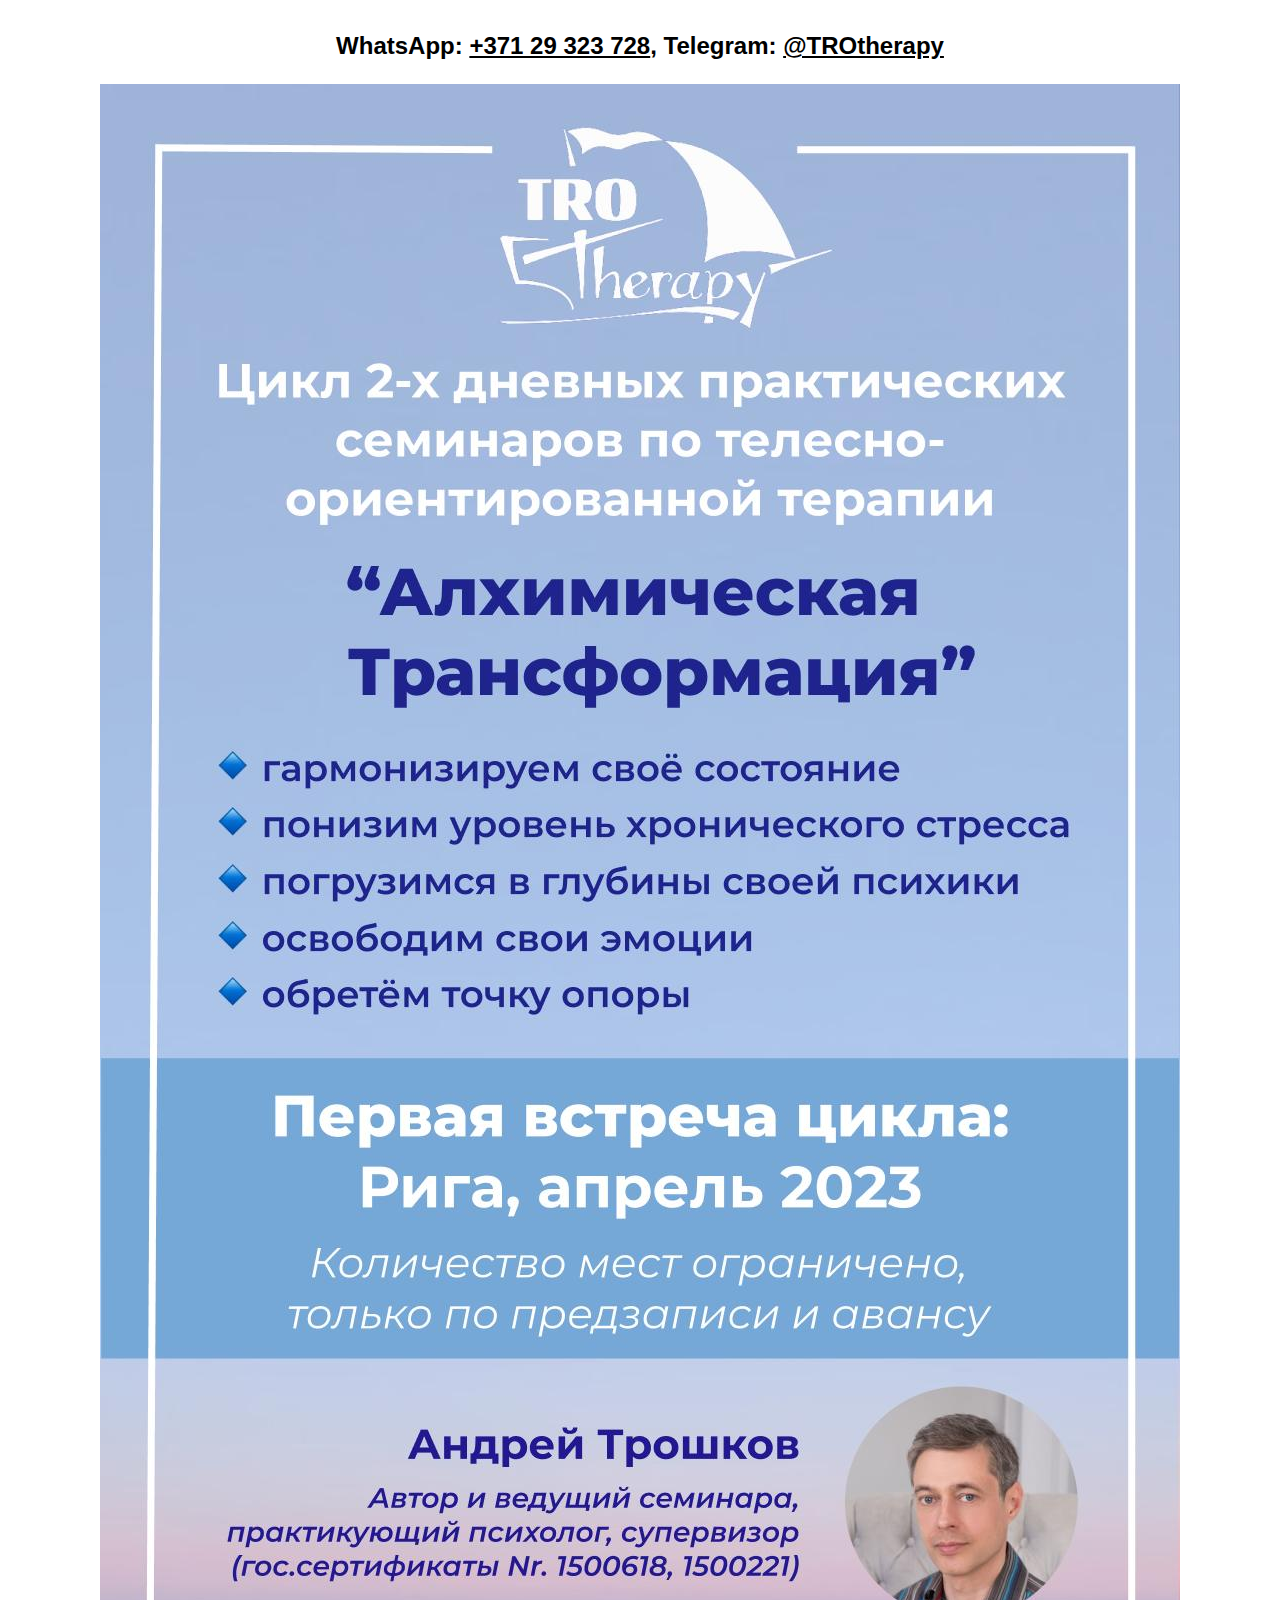
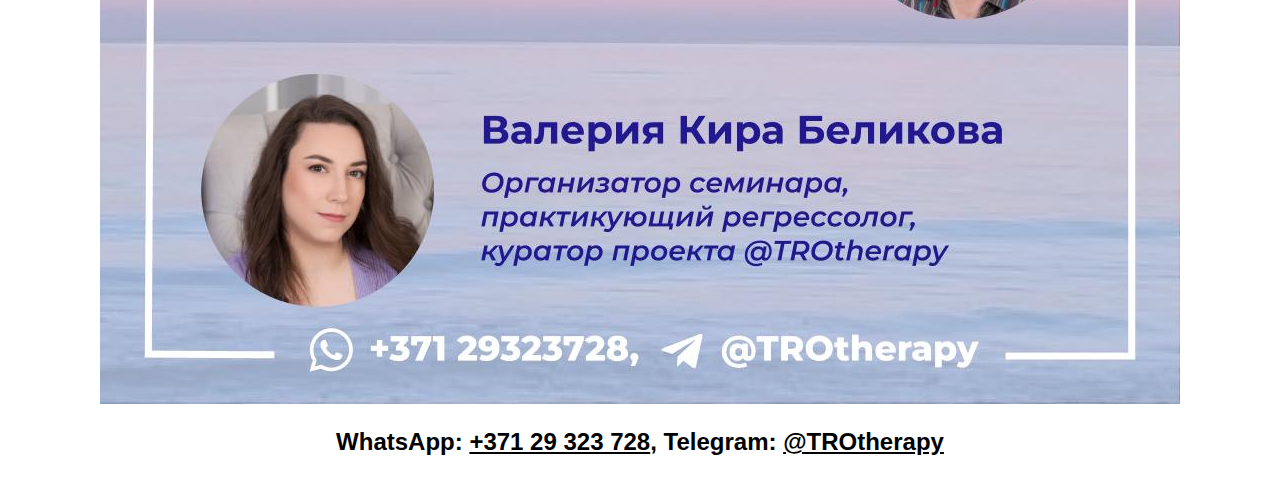
==== index.html @ 33ce6def "Add files via upload" ====
<!doctype html>
<html lang="ru">
<head>
    <meta charset="utf-8">
    <meta name="viewport" content="width=device-width, initial-scale=1">

    <!-- ===================================== HEAD CONTENT -->

    <title>TROtherapy</title>
    <meta name="description" content="">
    <meta name="author"      content="TROtherapy">

    <!-- ## MICRODATA -->
    <meta property="og:url"          content="https://www.trotherapy.lv/">
    <meta property="og:image"        content="https://www.trotherapy.lv/images/TRO_Therapy_logo_transparent.png">
    <meta property="og:image:width"  content="1280">
    <meta property="og:image:height" content="591">
    <meta property="og:type"         content="article">
    <meta property="og:locale"       content="ru_RU">

    <!-- ===================================== FAVICON -->

    <!-- 2019.1, best favicon service: https://realfavicongenerator.net/ -->
    <meta name="theme-color" content="#211891">
    <meta name="msapplication-TileColor" content="#211891">
    <meta name="msapplication-TileImage" content="favicon/mstile-150x150.png">
    <link href="favicon/apple-touch-icon.png" sizes="180x180" rel="apple-touch-icon">
    <link href="favicon/android-chrome-192x192.png" sizes="192x192" rel="icon" type="image/png">

    <!-- ===================================== HEAD END -->
</head>
<body>

    <section id="seminar-2023-Jan-28-29">
        <figure>
            <figcaption>
                WhatsApp:
                <a href="https://wa.me/message/ERDPYY776IHKL1">+371 29 323 728</a>,
                <wbr />
                Telegram:
                <a href="https://t.me/TROtherapy">@TROtherapy</a>
            </figcaption>
        </figure>
        
        <style>
            #seminar-2023-Jan-28-29 {
                text-align: center;
            }
            #seminar-2023-Jan-28-29 figure,
            #seminar-2023-Jan-28-29 figcaption,
            #seminar-2023-Jan-28-29 img {
                display: block;
                padding: 0;
                margin: 0 auto;
                max-width: 100%;
            }
            #seminar-2023-Jan-28-29 figcaption {
                padding: 1em;
                font-size: 1.5em;
                font-family: sans-serif;
                font-weight: bolder;
            }
            #seminar-2023-Jan-28-29 a {
                color: inherit;
                text-decoration: underline;
                white-space: nowrap;
            }
        </style>
        <figure>
            <img src="images/new-seminar.jpg" alt="">
            <figcaption>
                WhatsApp:
                <a href="https://wa.me/message/ERDPYY776IHKL1">+371 29 323 728</a>,
                <wbr />
                Telegram:
                <a href="https://t.me/TROtherapy">@TROtherapy</a>
            </figcaption>
        </figure>
    </section>


    <figure style="display:none">
        <img src="images/TRO_Therapy_logo.svg" width="220" height="220" alt="">
    </figure>
</body>
</html>
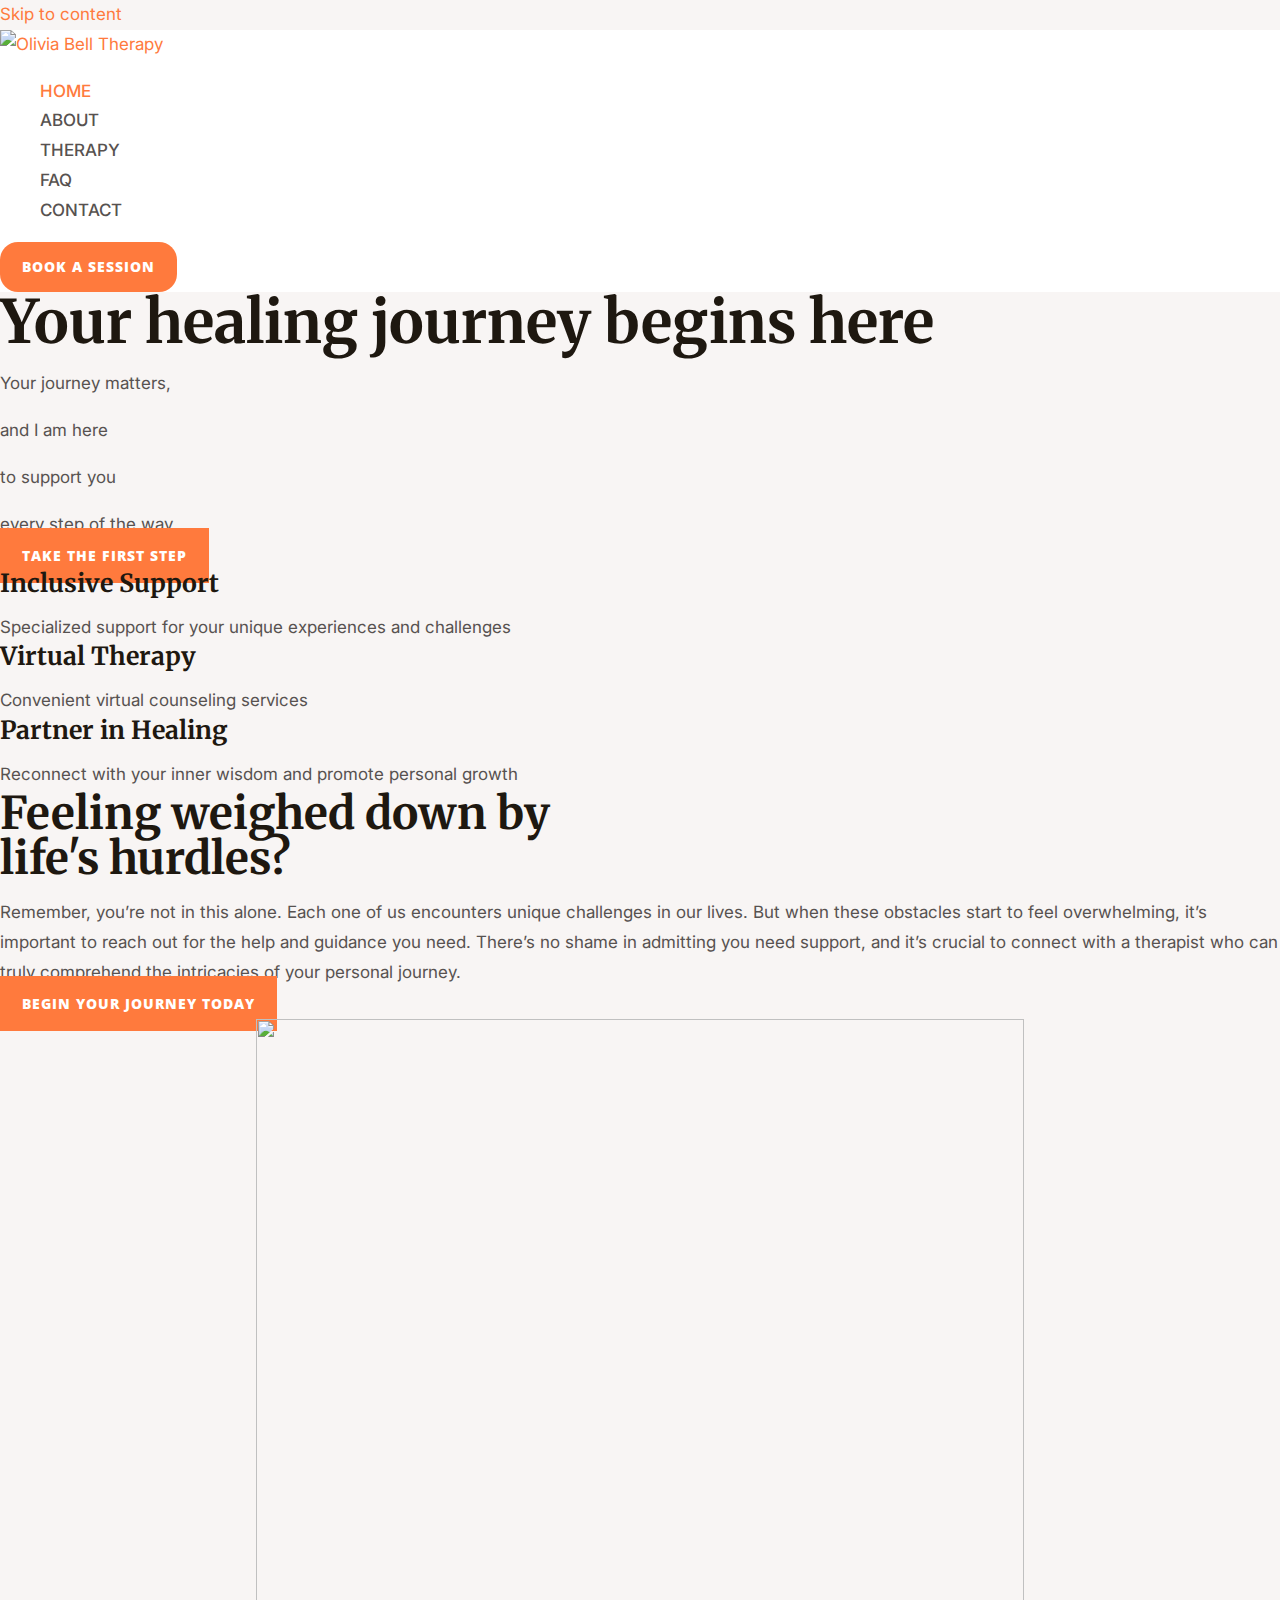
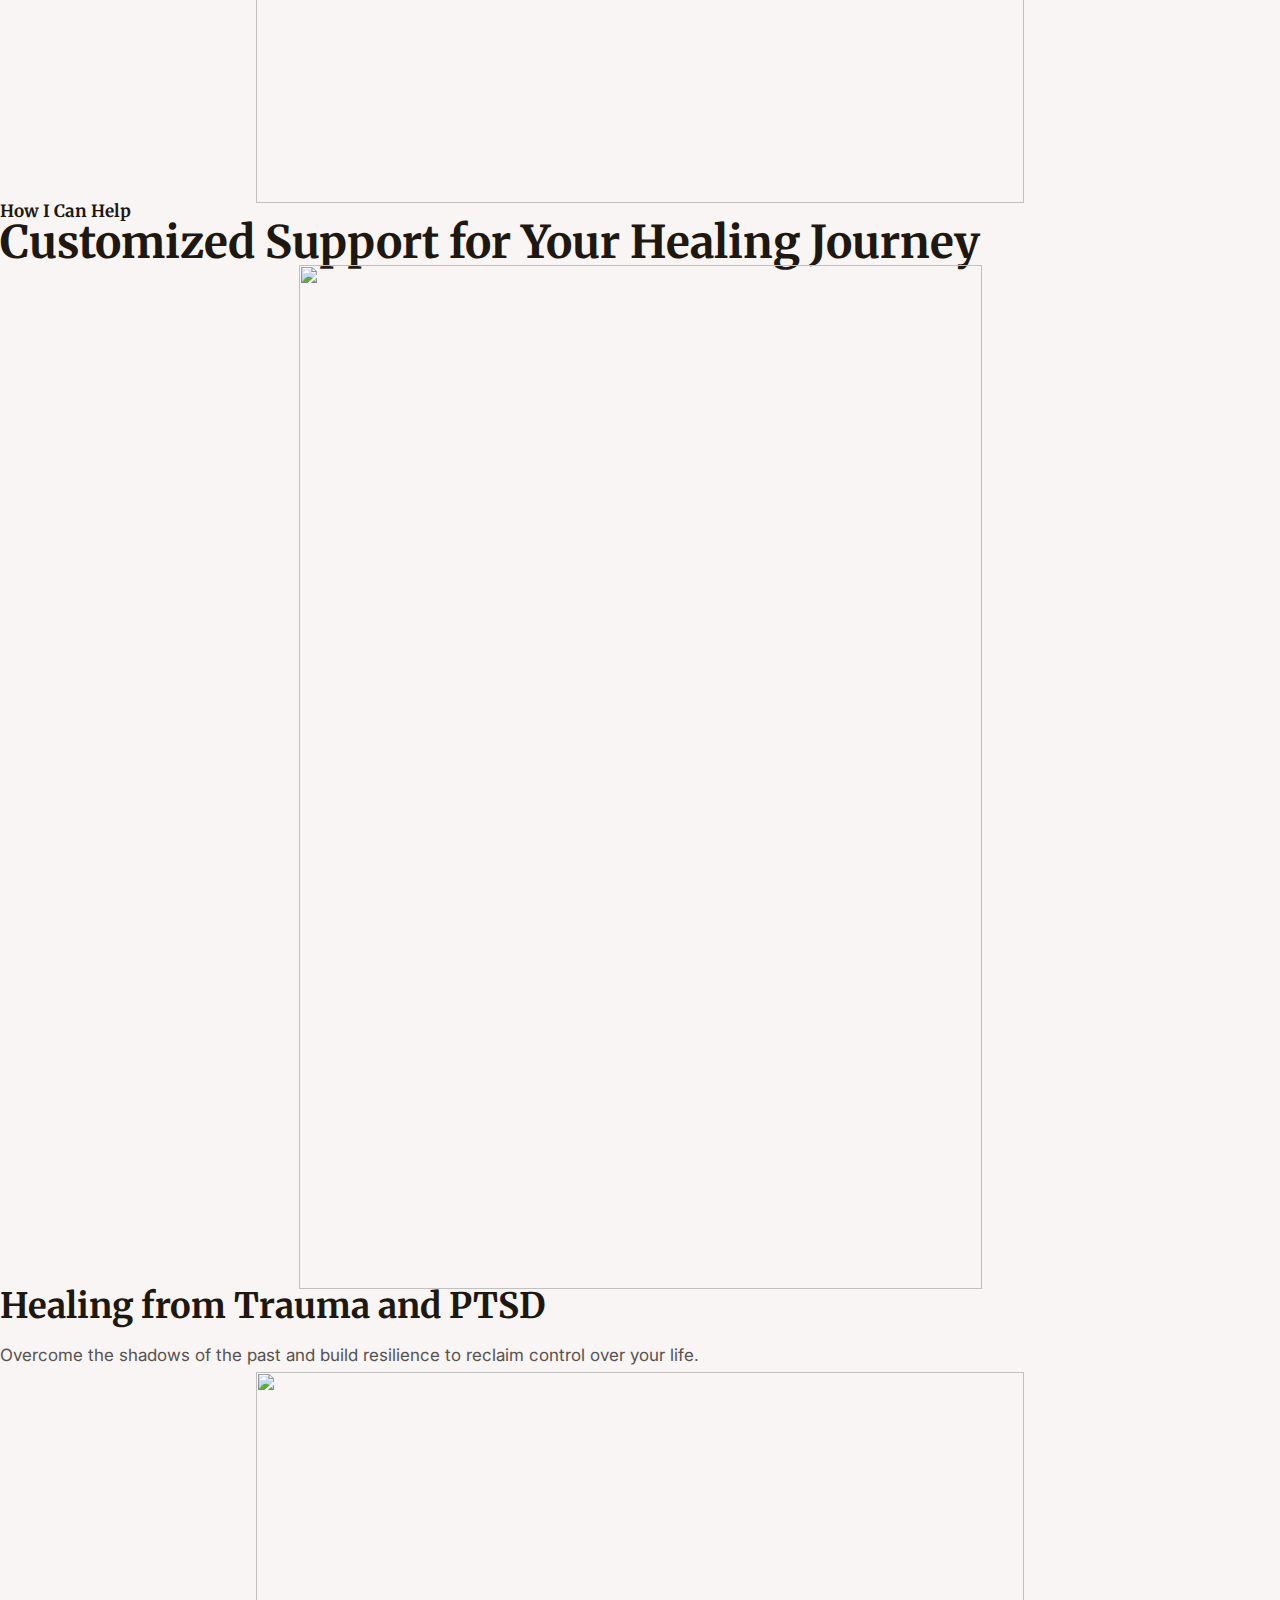
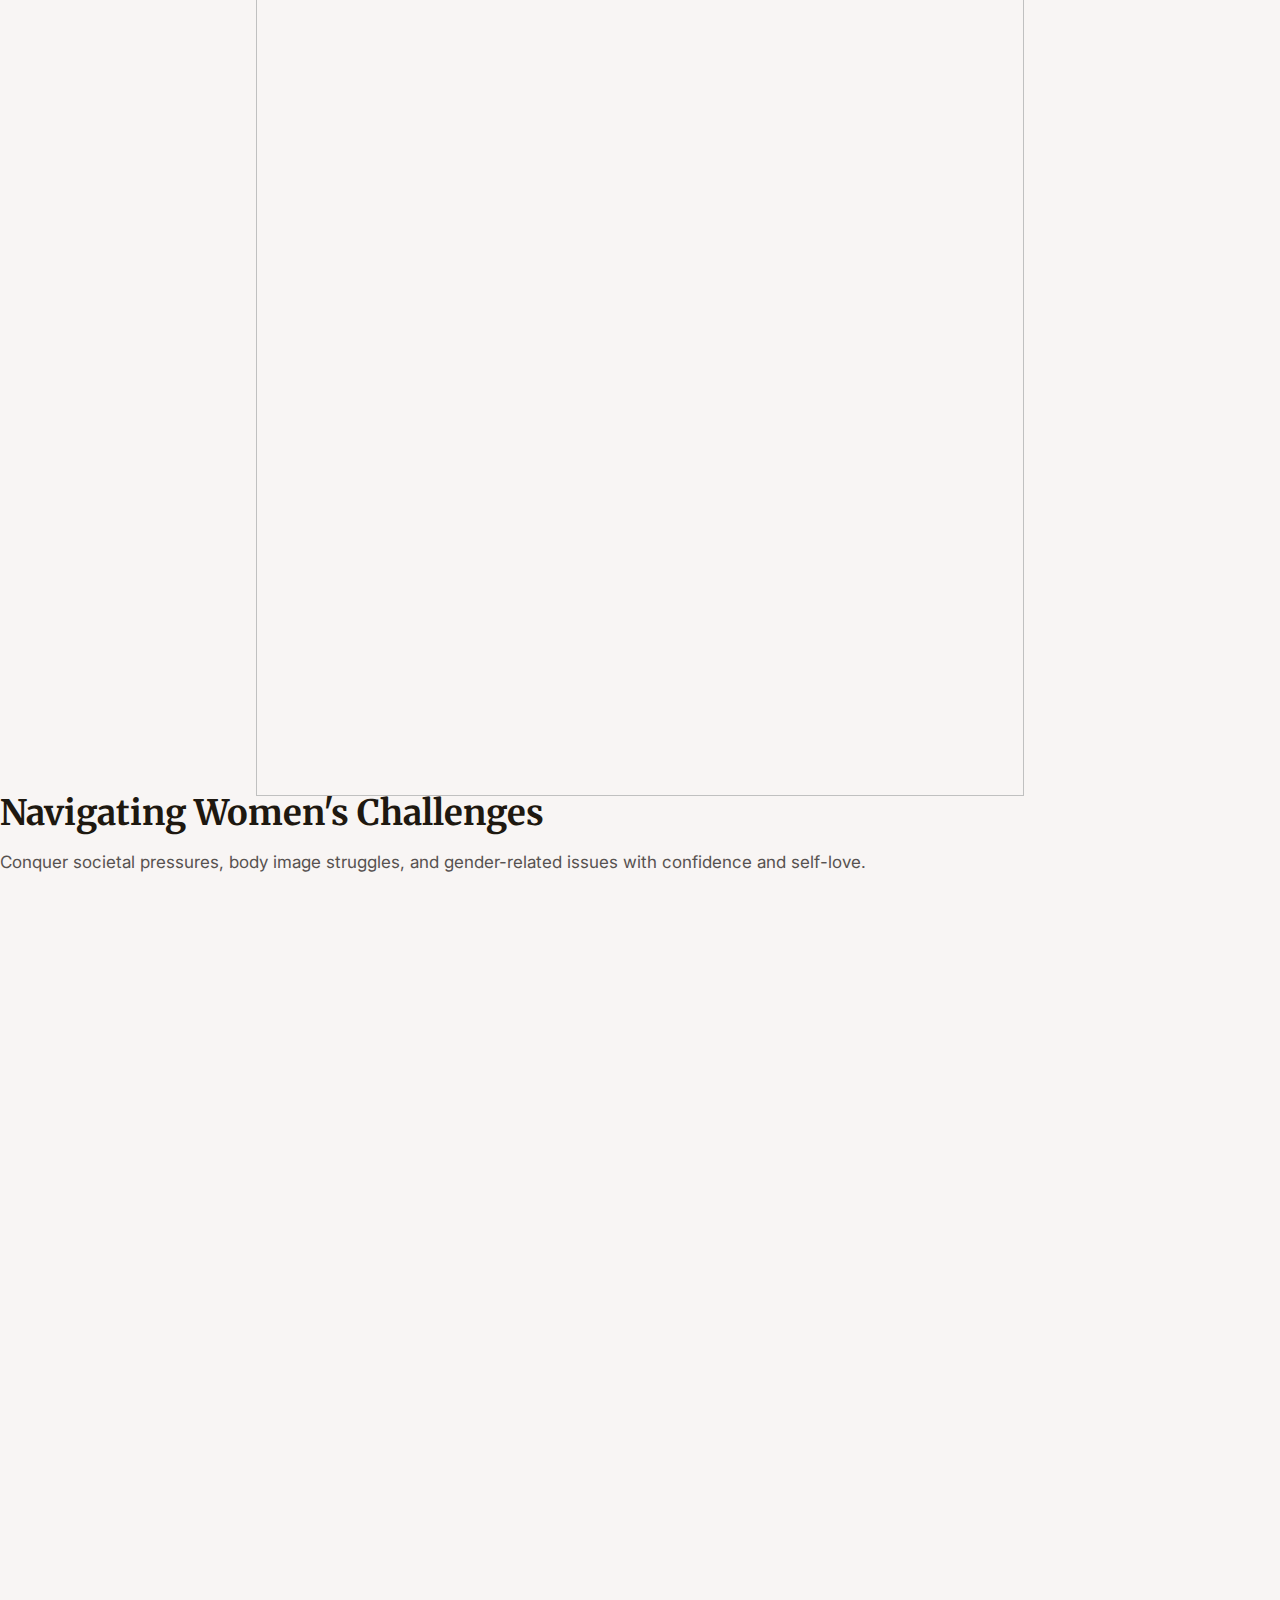
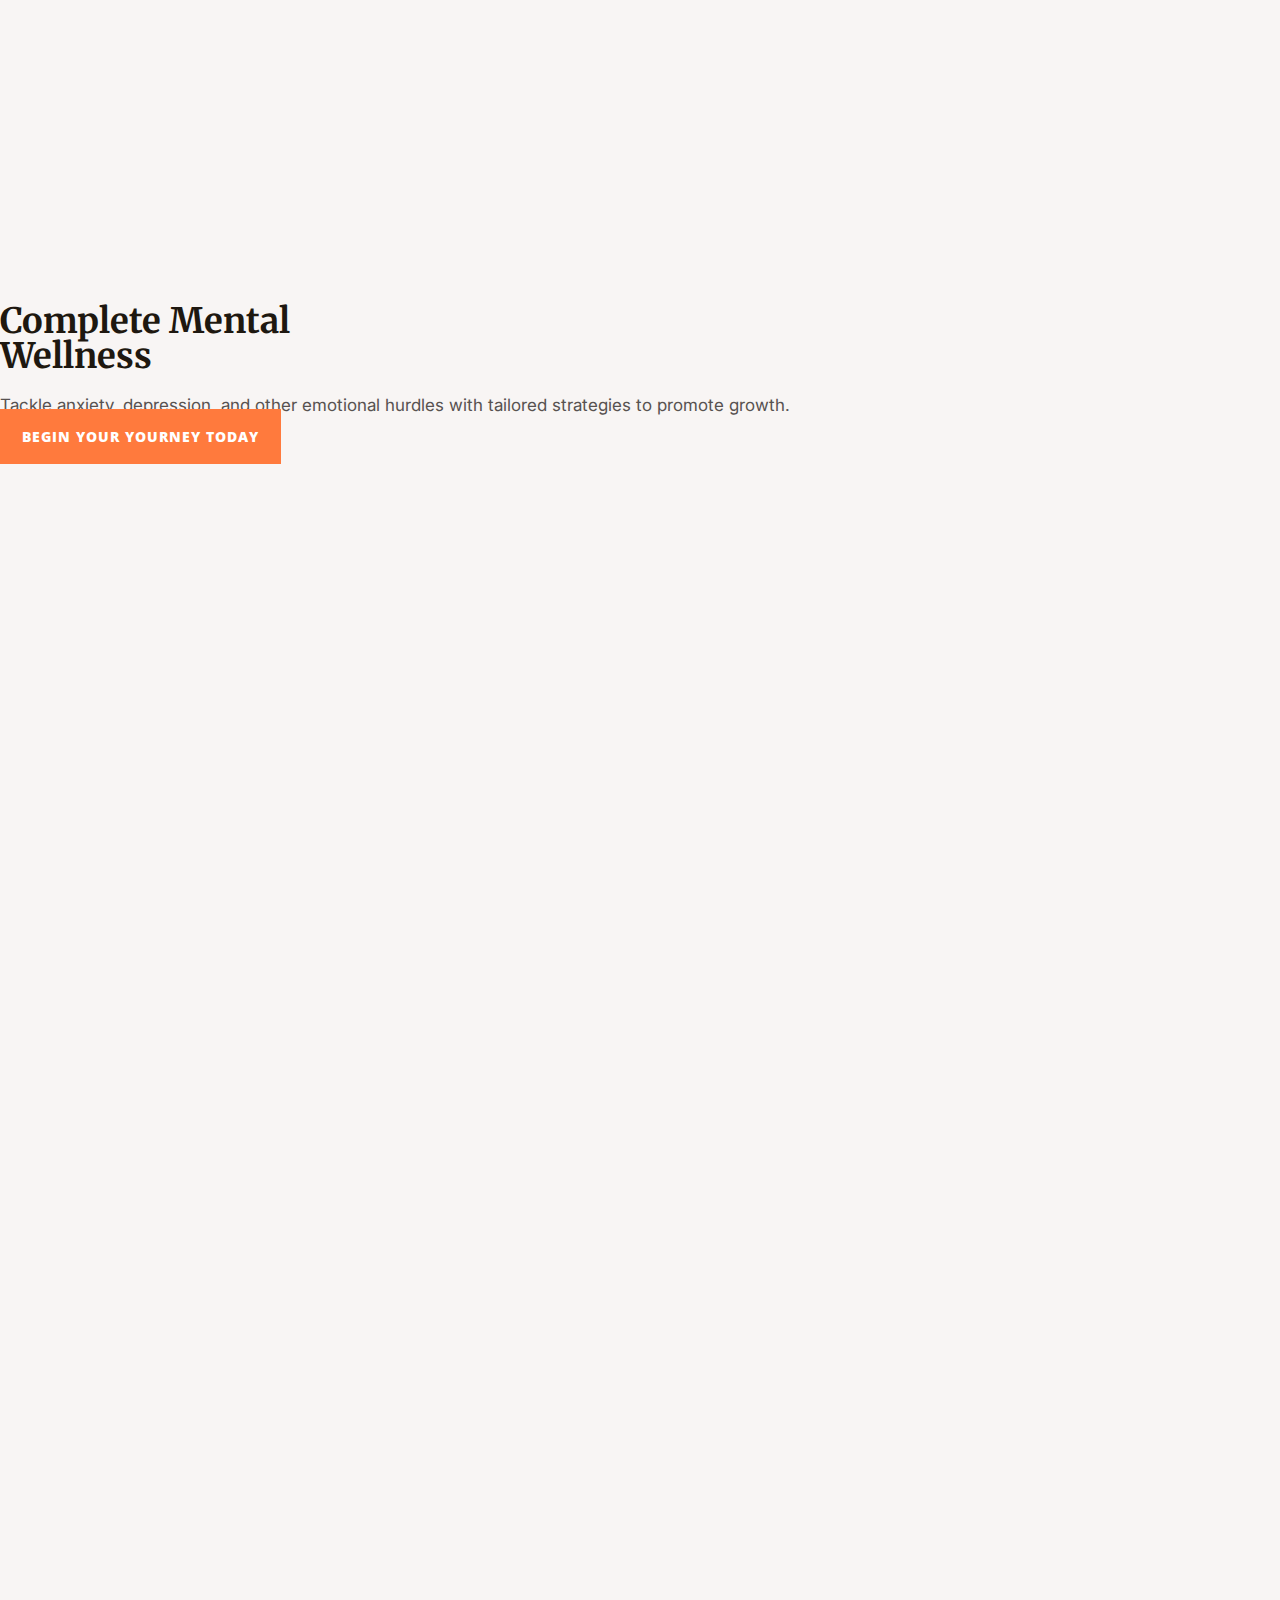
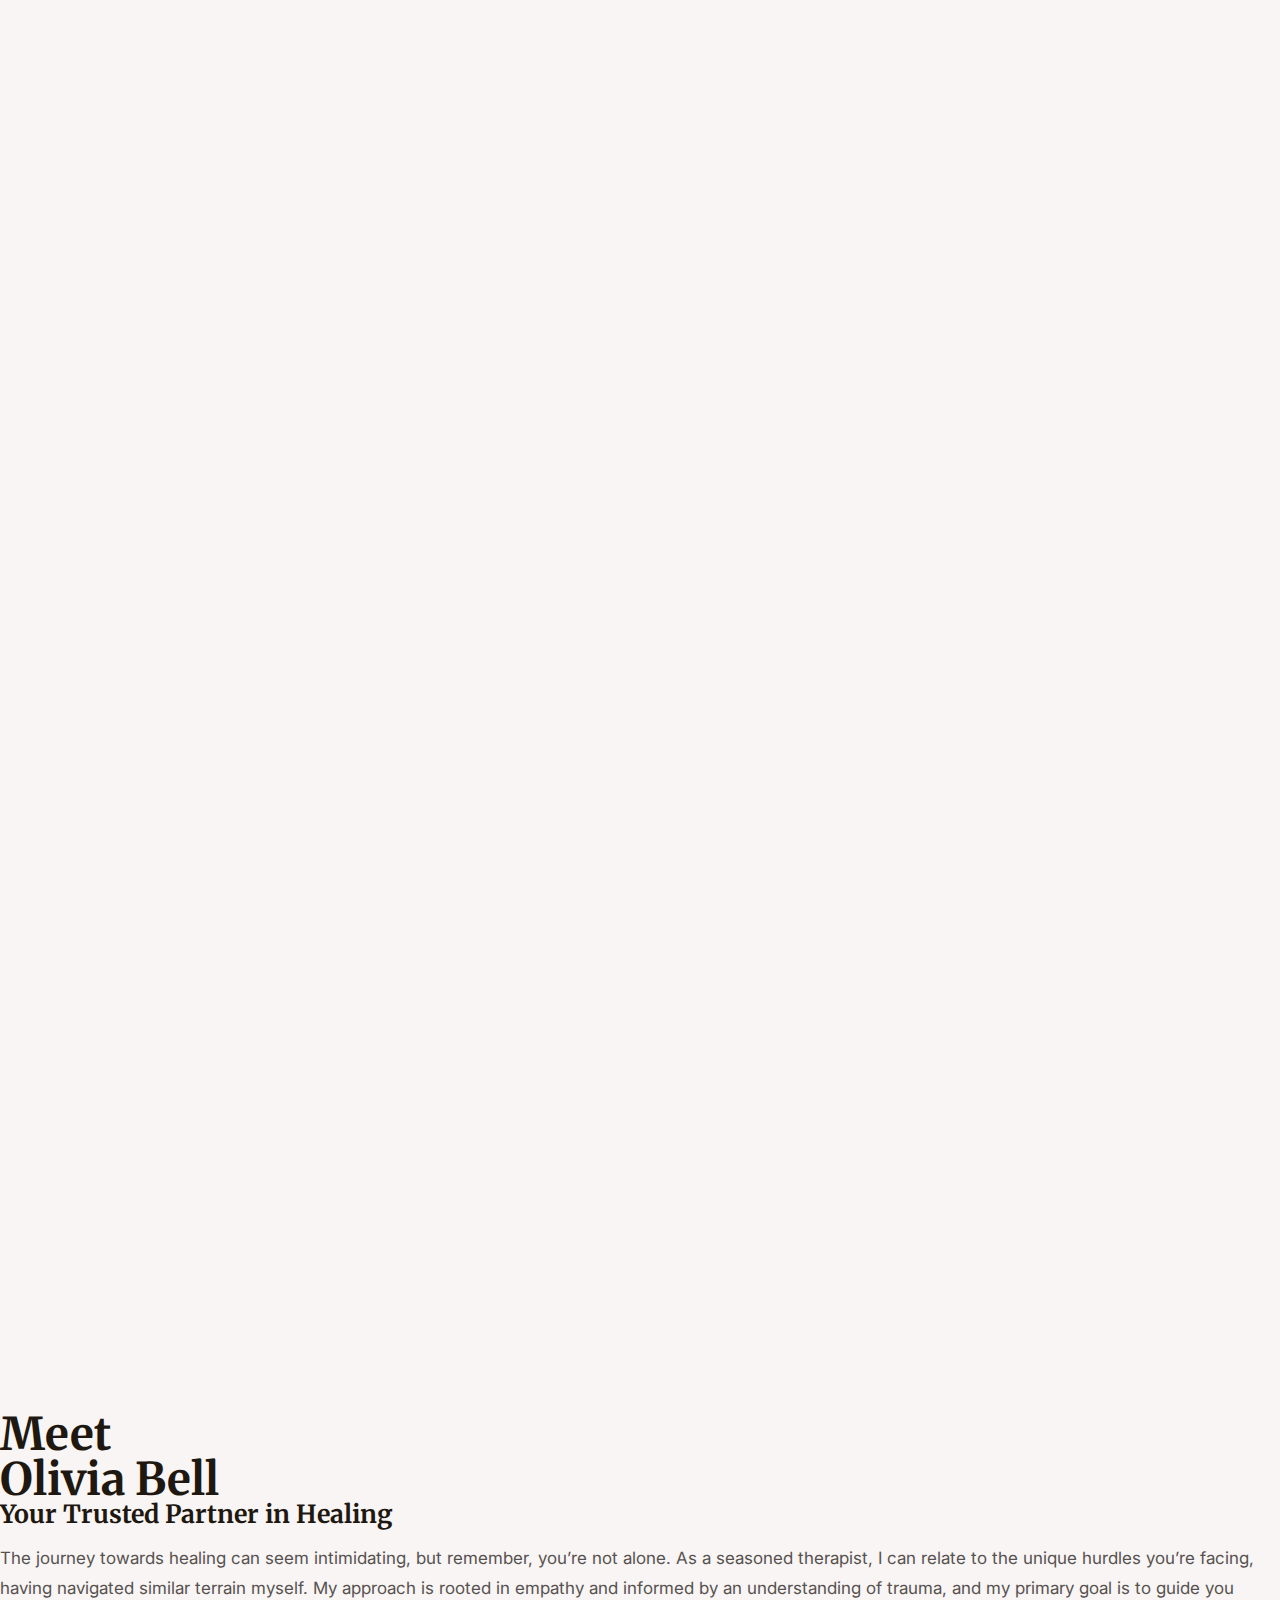
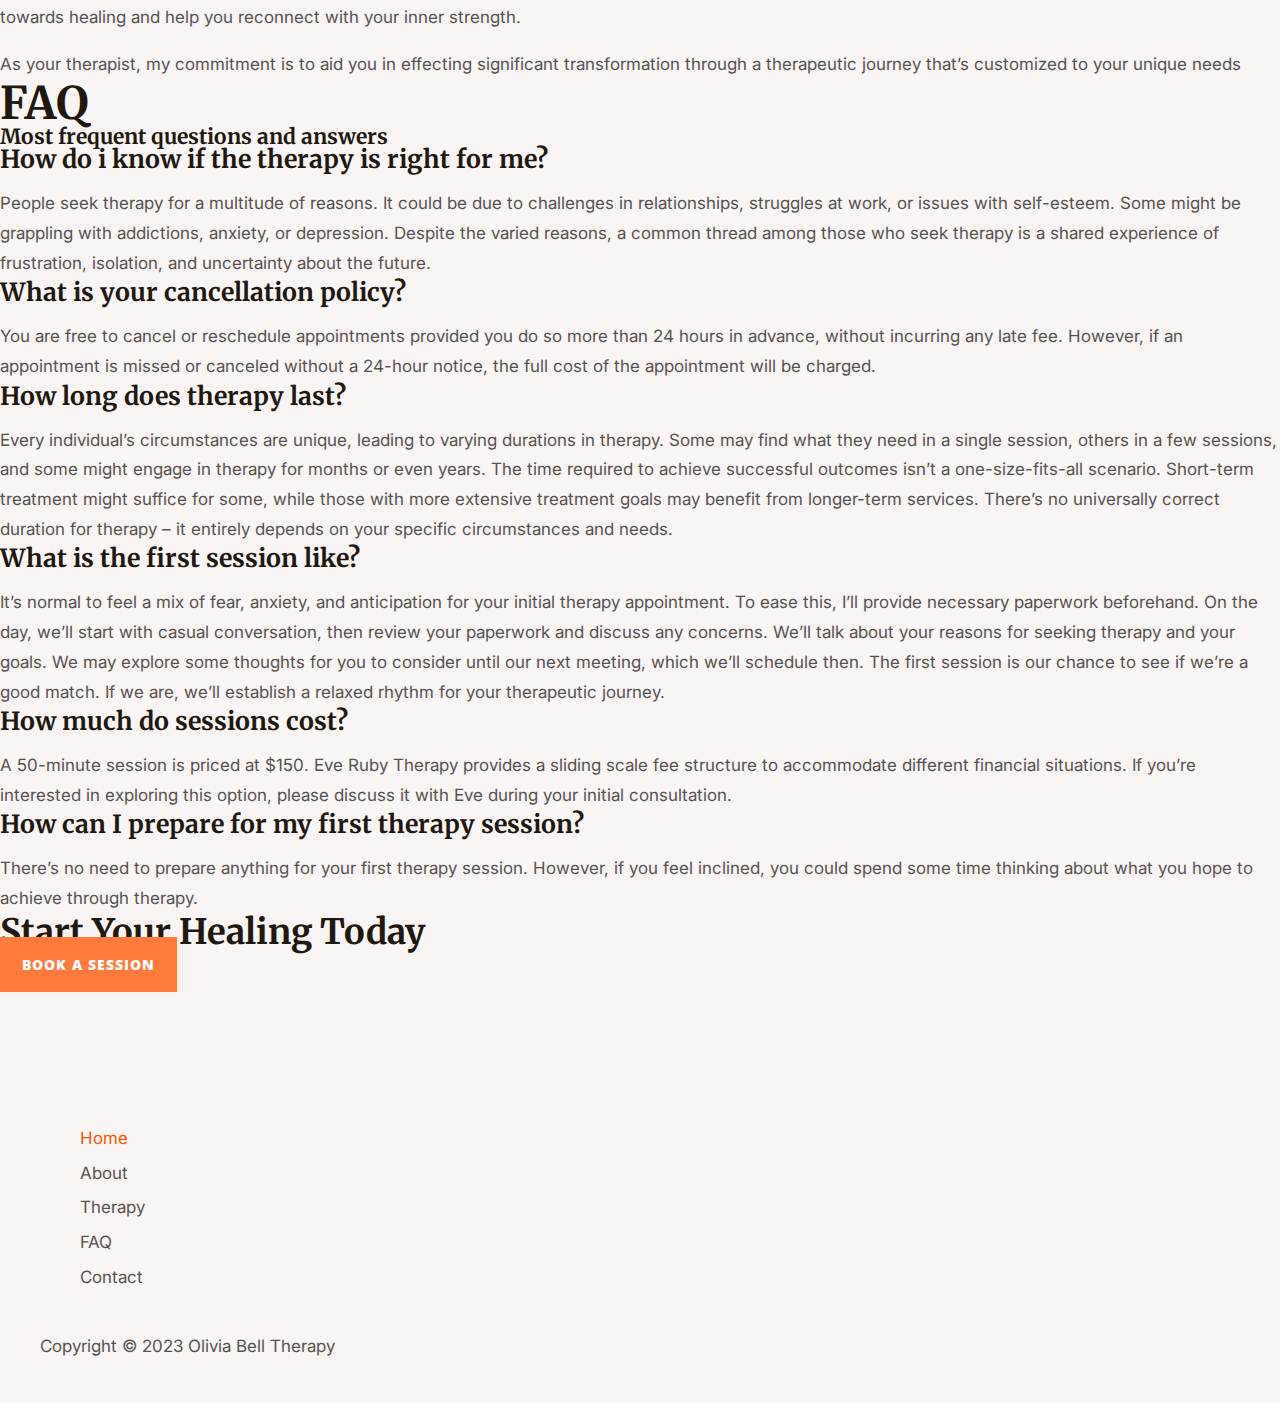
==== commit 8da1873b: "Update index.html" ====
--- a/index.html
+++ b/index.html
@@ -1,86 +1,712 @@
-<!doctype html>
-<html lang="ru">
+<!DOCTYPE html>
+<html lang="en-US">
 <head>
-    <meta charset="utf-8">
-    <meta name="viewport" content="width=device-width, initial-scale=1">
-
-    <!-- ===================================== HEAD CONTENT -->
-
-    <title>TROtherapy</title>
-    <meta name="description" content="">
-    <meta name="author"      content="TROtherapy">
-
-    <!-- ## MICRODATA -->
-    <meta property="og:url"          content="https://www.trotherapy.lv/">
-    <meta property="og:image"        content="https://www.trotherapy.lv/images/TRO_Therapy_logo_transparent.png">
-    <meta property="og:image:width"  content="1280">
-    <meta property="og:image:height" content="591">
-    <meta property="og:type"         content="article">
-    <meta property="og:locale"       content="ru_RU">
-
-    <!-- ===================================== FAVICON -->
-
-    <!-- 2019.1, best favicon service: https://realfavicongenerator.net/ -->
-    <meta name="theme-color" content="#211891">
-    <meta name="msapplication-TileColor" content="#211891">
-    <meta name="msapplication-TileImage" content="favicon/mstile-150x150.png">
-    <link href="favicon/apple-touch-icon.png" sizes="180x180" rel="apple-touch-icon">
-    <link href="favicon/android-chrome-192x192.png" sizes="192x192" rel="icon" type="image/png">
-
-    <!-- ===================================== HEAD END -->
+<meta charset="UTF-8">
+<meta name="viewport" content="width=device-width, initial-scale=1">
+	 <link rel="profile" href="https://gmpg.org/xfn/11"> 
+	 <title>Olivia Bell Therapy &#8211; Olivia Bell Therpy</title>
+<meta name='robots' content='max-image-preview:large' />
+<link rel='dns-prefetch' href='//fonts.googleapis.com' />
+<link rel="alternate" type="application/rss+xml" title="Olivia Bell Therapy &raquo; Feed" href="https://oliviabell.xyz/feed/" />
+<link rel="alternate" type="application/rss+xml" title="Olivia Bell Therapy &raquo; Comments Feed" href="https://oliviabell.xyz/comments/feed/" />
+<script>
+window._wpemojiSettings = {"baseUrl":"https:\/\/s.w.org\/images\/core\/emoji\/14.0.0\/72x72\/","ext":".png","svgUrl":"https:\/\/s.w.org\/images\/core\/emoji\/14.0.0\/svg\/","svgExt":".svg","source":{"concatemoji":"https:\/\/oliviabell.xyz\/wp-includes\/js\/wp-emoji-release.min.js?ver=6.2.2"}};
+/*! This file is auto-generated */
+!function(e,a,t){var n,r,o,i=a.createElement("canvas"),p=i.getContext&&i.getContext("2d");function s(e,t){p.clearRect(0,0,i.width,i.height),p.fillText(e,0,0);e=i.toDataURL();return p.clearRect(0,0,i.width,i.height),p.fillText(t,0,0),e===i.toDataURL()}function c(e){var t=a.createElement("script");t.src=e,t.defer=t.type="text/javascript",a.getElementsByTagName("head")[0].appendChild(t)}for(o=Array("flag","emoji"),t.supports={everything:!0,everythingExceptFlag:!0},r=0;r<o.length;r++)t.supports[o[r]]=function(e){if(p&&p.fillText)switch(p.textBaseline="top",p.font="600 32px Arial",e){case"flag":return s("\ud83c\udff3\ufe0f\u200d\u26a7\ufe0f","\ud83c\udff3\ufe0f\u200b\u26a7\ufe0f")?!1:!s("\ud83c\uddfa\ud83c\uddf3","\ud83c\uddfa\u200b\ud83c\uddf3")&&!s("\ud83c\udff4\udb40\udc67\udb40\udc62\udb40\udc65\udb40\udc6e\udb40\udc67\udb40\udc7f","\ud83c\udff4\u200b\udb40\udc67\u200b\udb40\udc62\u200b\udb40\udc65\u200b\udb40\udc6e\u200b\udb40\udc67\u200b\udb40\udc7f");case"emoji":return!s("\ud83e\udef1\ud83c\udffb\u200d\ud83e\udef2\ud83c\udfff","\ud83e\udef1\ud83c\udffb\u200b\ud83e\udef2\ud83c\udfff")}return!1}(o[r]),t.supports.everything=t.supports.everything&&t.supports[o[r]],"flag"!==o[r]&&(t.supports.everythingExceptFlag=t.supports.everythingExceptFlag&&t.supports[o[r]]);t.supports.everythingExceptFlag=t.supports.everythingExceptFlag&&!t.supports.flag,t.DOMReady=!1,t.readyCallback=function(){t.DOMReady=!0},t.supports.everything||(n=function(){t.readyCallback()},a.addEventListener?(a.addEventListener("DOMContentLoaded",n,!1),e.addEventListener("load",n,!1)):(e.attachEvent("onload",n),a.attachEvent("onreadystatechange",function(){"complete"===a.readyState&&t.readyCallback()})),(e=t.source||{}).concatemoji?c(e.concatemoji):e.wpemoji&&e.twemoji&&(c(e.twemoji),c(e.wpemoji)))}(window,document,window._wpemojiSettings);
+</script>
+<style>
+img.wp-smiley,
+img.emoji {
+	display: inline !important;
+	border: none !important;
+	box-shadow: none !important;
+	height: 1em !important;
+	width: 1em !important;
+	margin: 0 0.07em !important;
+	vertical-align: -0.1em !important;
+	background: none !important;
+	padding: 0 !important;
+}
+</style>
+	<link rel='stylesheet' id='astra-theme-css-css' href='https://oliviabell.xyz/wp-content/themes/astra/assets/css/minified/frontend.min.css?ver=4.1.6' media='all' />
+<style id='astra-theme-css-inline-css'>
+.ast-no-sidebar .entry-content .alignfull {margin-left: calc( -50vw + 50%);margin-right: calc( -50vw + 50%);max-width: 100vw;width: 100vw;}.ast-no-sidebar .entry-content .alignwide {margin-left: calc(-41vw + 50%);margin-right: calc(-41vw + 50%);max-width: unset;width: unset;}.ast-no-sidebar .entry-content .alignfull .alignfull,.ast-no-sidebar .entry-content .alignfull .alignwide,.ast-no-sidebar .entry-content .alignwide .alignfull,.ast-no-sidebar .entry-content .alignwide .alignwide,.ast-no-sidebar .entry-content .wp-block-column .alignfull,.ast-no-sidebar .entry-content .wp-block-column .alignwide{width: 100%;margin-left: auto;margin-right: auto;}.wp-block-gallery,.blocks-gallery-grid {margin: 0;}.wp-block-separator {max-width: 100px;}.wp-block-separator.is-style-wide,.wp-block-separator.is-style-dots {max-width: none;}.entry-content .has-2-columns .wp-block-column:first-child {padding-right: 10px;}.entry-content .has-2-columns .wp-block-column:last-child {padding-left: 10px;}@media (max-width: 782px) {.entry-content .wp-block-columns .wp-block-column {flex-basis: 100%;}.entry-content .has-2-columns .wp-block-column:first-child {padding-right: 0;}.entry-content .has-2-columns .wp-block-column:last-child {padding-left: 0;}}body .entry-content .wp-block-latest-posts {margin-left: 0;}body .entry-content .wp-block-latest-posts li {list-style: none;}.ast-no-sidebar .ast-container .entry-content .wp-block-latest-posts {margin-left: 0;}.ast-header-break-point .entry-content .alignwide {margin-left: auto;margin-right: auto;}.entry-content .blocks-gallery-item img {margin-bottom: auto;}.wp-block-pullquote {border-top: 4px solid #555d66;border-bottom: 4px solid #555d66;color: #40464d;}:root{--ast-container-default-xlg-padding:6.67em;--ast-container-default-lg-padding:5.67em;--ast-container-default-slg-padding:4.34em;--ast-container-default-md-padding:3.34em;--ast-container-default-sm-padding:6.67em;--ast-container-default-xs-padding:2.4em;--ast-container-default-xxs-padding:1.4em;--ast-code-block-background:#EEEEEE;--ast-comment-inputs-background:#FAFAFA;}html{font-size:106.25%;}a,.page-title{color:var(--ast-global-color-0);}a:hover,a:focus{color:var(--ast-global-color-1);}body,button,input,select,textarea,.ast-button,.ast-custom-button{font-family:'Inter',sans-serif;font-weight:400;font-size:17px;font-size:1rem;line-height:1.75em;}blockquote{color:var(--ast-global-color-3);}p,.entry-content p{margin-bottom:0.1em;}h1,.entry-content h1,h2,.entry-content h2,h3,.entry-content h3,h4,.entry-content h4,h5,.entry-content h5,h6,.entry-content h6,.site-title,.site-title a{font-family:'Merriweather',serif;font-weight:700;}.site-title{font-size:35px;font-size:2.0588235294118rem;display:none;}header .custom-logo-link img{max-width:250px;}.astra-logo-svg{width:250px;}.site-header .site-description{font-size:15px;font-size:0.88235294117647rem;display:none;}.entry-title{font-size:30px;font-size:1.7647058823529rem;}h1,.entry-content h1{font-size:60px;font-size:3.5294117647059rem;font-family:'Merriweather',serif;}h2,.entry-content h2{font-size:45px;font-size:2.6470588235294rem;font-family:'Merriweather',serif;line-height:1em;}h3,.entry-content h3{font-size:35px;font-size:2.0588235294118rem;font-family:'Merriweather',serif;}h4,.entry-content h4{font-size:25px;font-size:1.4705882352941rem;font-family:'Merriweather',serif;}h5,.entry-content h5{font-size:21px;font-size:1.2352941176471rem;font-family:'Merriweather',serif;}h6,.entry-content h6{font-size:17px;font-size:1rem;font-family:'Merriweather',serif;}::selection{background-color:var(--ast-global-color-0);color:#000000;}body,h1,.entry-title a,.entry-content h1,h2,.entry-content h2,h3,.entry-content h3,h4,.entry-content h4,h5,.entry-content h5,h6,.entry-content h6{color:var(--ast-global-color-3);}.tagcloud a:hover,.tagcloud a:focus,.tagcloud a.current-item{color:#000000;border-color:var(--ast-global-color-0);background-color:var(--ast-global-color-0);}input:focus,input[type="text"]:focus,input[type="email"]:focus,input[type="url"]:focus,input[type="password"]:focus,input[type="reset"]:focus,input[type="search"]:focus,textarea:focus{border-color:var(--ast-global-color-0);}input[type="radio"]:checked,input[type=reset],input[type="checkbox"]:checked,input[type="checkbox"]:hover:checked,input[type="checkbox"]:focus:checked,input[type=range]::-webkit-slider-thumb{border-color:var(--ast-global-color-0);background-color:var(--ast-global-color-0);box-shadow:none;}.site-footer a:hover + .post-count,.site-footer a:focus + .post-count{background:var(--ast-global-color-0);border-color:var(--ast-global-color-0);}.single .nav-links .nav-previous,.single .nav-links .nav-next{color:var(--ast-global-color-0);}.entry-meta,.entry-meta *{line-height:1.45;color:var(--ast-global-color-0);}.entry-meta a:hover,.entry-meta a:hover *,.entry-meta a:focus,.entry-meta a:focus *,.page-links > .page-link,.page-links .page-link:hover,.post-navigation a:hover{color:var(--ast-global-color-1);}#cat option,.secondary .calendar_wrap thead a,.secondary .calendar_wrap thead a:visited{color:var(--ast-global-color-0);}.secondary .calendar_wrap #today,.ast-progress-val span{background:var(--ast-global-color-0);}.secondary a:hover + .post-count,.secondary a:focus + .post-count{background:var(--ast-global-color-0);border-color:var(--ast-global-color-0);}.calendar_wrap #today > a{color:#000000;}.page-links .page-link,.single .post-navigation a{color:var(--ast-global-color-0);}.widget-title{font-size:24px;font-size:1.4117647058824rem;color:var(--ast-global-color-3);}a:focus-visible,.ast-menu-toggle:focus-visible,.site .skip-link:focus-visible,.wp-block-loginout input:focus-visible,.wp-block-search.wp-block-search__button-inside .wp-block-search__inside-wrapper,.ast-header-navigation-arrow:focus-visible{outline-style:dotted;outline-color:inherit;outline-width:thin;border-color:transparent;}input:focus,input[type="text"]:focus,input[type="email"]:focus,input[type="url"]:focus,input[type="password"]:focus,input[type="reset"]:focus,input[type="search"]:focus,textarea:focus,.wp-block-search__input:focus,[data-section="section-header-mobile-trigger"] .ast-button-wrap .ast-mobile-menu-trigger-minimal:focus,.ast-mobile-popup-drawer.active .menu-toggle-close:focus,.woocommerce-ordering select.orderby:focus,#ast-scroll-top:focus,.woocommerce a.add_to_cart_button:focus,.woocommerce .button.single_add_to_cart_button:focus{border-style:dotted;border-color:inherit;border-width:thin;outline-color:transparent;}.ast-logo-title-inline .site-logo-img{padding-right:1em;}.site-logo-img img{ transition:all 0.2s linear;}.ast-page-builder-template .hentry {margin: 0;}.ast-page-builder-template .site-content > .ast-container {max-width: 100%;padding: 0;}.ast-page-builder-template .site-content #primary {padding: 0;margin: 0;}.ast-page-builder-template .no-results {text-align: center;margin: 4em auto;}.ast-page-builder-template .ast-pagination {padding: 2em;}.ast-page-builder-template .entry-header.ast-no-title.ast-no-thumbnail {margin-top: 0;}.ast-page-builder-template .entry-header.ast-header-without-markup {margin-top: 0;margin-bottom: 0;}.ast-page-builder-template .entry-header.ast-no-title.ast-no-meta {margin-bottom: 0;}.ast-page-builder-template.single .post-navigation {padding-bottom: 2em;}.ast-page-builder-template.single-post .site-content > .ast-container {max-width: 100%;}.ast-page-builder-template .entry-header {margin-top: 4em;margin-left: auto;margin-right: auto;padding-left: 20px;padding-right: 20px;}.single.ast-page-builder-template .entry-header {padding-left: 20px;padding-right: 20px;}.ast-page-builder-template .ast-archive-description {margin: 4em auto 0;padding-left: 20px;padding-right: 20px;}.ast-page-builder-template.ast-no-sidebar .entry-content .alignwide {margin-left: 0;margin-right: 0;}@media (max-width:921px){#ast-desktop-header{display:none;}}@media (min-width:921px){#ast-mobile-header{display:none;}}.wp-block-buttons.aligncenter{justify-content:center;}@media (max-width:921px){.ast-theme-transparent-header #primary,.ast-theme-transparent-header #secondary{padding:0;}}@media (max-width:921px){.ast-plain-container.ast-no-sidebar #primary{padding:0;}}.ast-plain-container.ast-no-sidebar #primary{margin-top:0;margin-bottom:0;}@media (min-width:1200px){.wp-block-group .has-background{padding:20px;}}@media (min-width:1200px){.ast-no-sidebar.ast-separate-container .entry-content .wp-block-group.alignwide,.ast-no-sidebar.ast-separate-container .entry-content .wp-block-cover.alignwide{margin-left:-20px;margin-right:-20px;padding-left:20px;padding-right:20px;}.ast-no-sidebar.ast-separate-container .entry-content .wp-block-cover.alignfull,.ast-no-sidebar.ast-separate-container .entry-content .wp-block-group.alignfull{margin-left:-6.67em;margin-right:-6.67em;padding-left:6.67em;padding-right:6.67em;}}@media (min-width:1200px){.wp-block-cover-image.alignwide .wp-block-cover__inner-container,.wp-block-cover.alignwide .wp-block-cover__inner-container,.wp-block-cover-image.alignfull .wp-block-cover__inner-container,.wp-block-cover.alignfull .wp-block-cover__inner-container{width:100%;}}.wp-block-columns{margin-bottom:unset;}.wp-block-image.size-full{margin:2rem 0;}.wp-block-separator.has-background{padding:0;}.wp-block-gallery{margin-bottom:1.6em;}.wp-block-group{padding-top:4em;padding-bottom:4em;}.wp-block-group__inner-container .wp-block-columns:last-child,.wp-block-group__inner-container :last-child,.wp-block-table table{margin-bottom:0;}.blocks-gallery-grid{width:100%;}.wp-block-navigation-link__content{padding:5px 0;}.wp-block-group .wp-block-group .has-text-align-center,.wp-block-group .wp-block-column .has-text-align-center{max-width:100%;}.has-text-align-center{margin:0 auto;}@media (min-width:1200px){.wp-block-cover__inner-container,.alignwide .wp-block-group__inner-container,.alignfull .wp-block-group__inner-container{max-width:1200px;margin:0 auto;}.wp-block-group.alignnone,.wp-block-group.aligncenter,.wp-block-group.alignleft,.wp-block-group.alignright,.wp-block-group.alignwide,.wp-block-columns.alignwide{margin:2rem 0 1rem 0;}}@media (max-width:1200px){.wp-block-group{padding:3em;}.wp-block-group .wp-block-group{padding:1.5em;}.wp-block-columns,.wp-block-column{margin:1rem 0;}}@media (min-width:921px){.wp-block-columns .wp-block-group{padding:2em;}}@media (max-width:544px){.wp-block-cover-image .wp-block-cover__inner-container,.wp-block-cover .wp-block-cover__inner-container{width:unset;}.wp-block-cover,.wp-block-cover-image{padding:2em 0;}.wp-block-group,.wp-block-cover{padding:2em;}.wp-block-media-text__media img,.wp-block-media-text__media video{width:unset;max-width:100%;}.wp-block-media-text.has-background .wp-block-media-text__content{padding:1em;}}.wp-block-image.aligncenter{margin-left:auto;margin-right:auto;}.wp-block-table.aligncenter{margin-left:auto;margin-right:auto;}@media (min-width:544px){.entry-content .wp-block-media-text.has-media-on-the-right .wp-block-media-text__content{padding:0 8% 0 0;}.entry-content .wp-block-media-text .wp-block-media-text__content{padding:0 0 0 8%;}.ast-plain-container .site-content .entry-content .has-custom-content-position.is-position-bottom-left > *,.ast-plain-container .site-content .entry-content .has-custom-content-position.is-position-bottom-right > *,.ast-plain-container .site-content .entry-content .has-custom-content-position.is-position-top-left > *,.ast-plain-container .site-content .entry-content .has-custom-content-position.is-position-top-right > *,.ast-plain-container .site-content .entry-content .has-custom-content-position.is-position-center-right > *,.ast-plain-container .site-content .entry-content .has-custom-content-position.is-position-center-left > *{margin:0;}}@media (max-width:544px){.entry-content .wp-block-media-text .wp-block-media-text__content{padding:8% 0;}.wp-block-media-text .wp-block-media-text__media img{width:auto;max-width:100%;}}@media (max-width:921px){.ast-separate-container #primary,.ast-separate-container #secondary{padding:1.5em 0;}#primary,#secondary{padding:1.5em 0;margin:0;}.ast-left-sidebar #content > .ast-container{display:flex;flex-direction:column-reverse;width:100%;}.ast-separate-container .ast-article-post,.ast-separate-container .ast-article-single{padding:1.5em 2.14em;}.ast-author-box img.avatar{margin:20px 0 0 0;}}@media (min-width:922px){.ast-separate-container.ast-right-sidebar #primary,.ast-separate-container.ast-left-sidebar #primary{border:0;}.search-no-results.ast-separate-container #primary{margin-bottom:4em;}}.elementor-button-wrapper .elementor-button{border-style:solid;text-decoration:none;border-top-width:0;border-right-width:0;border-left-width:0;border-bottom-width:0;}body .elementor-button.elementor-size-sm,body .elementor-button.elementor-size-xs,body .elementor-button.elementor-size-md,body .elementor-button.elementor-size-lg,body .elementor-button.elementor-size-xl,body .elementor-button{border-top-left-radius:0px;border-top-right-radius:0px;border-bottom-right-radius:0px;border-bottom-left-radius:0px;padding-top:18px;padding-right:22px;padding-bottom:18px;padding-left:22px;}.elementor-button-wrapper .elementor-button{border-color:var(--ast-global-color-0);background-color:var(--ast-global-color-0);}.elementor-button-wrapper .elementor-button:hover,.elementor-button-wrapper .elementor-button:focus{color:var(--ast-global-color-5);background-color:var(--ast-global-color-1);border-color:var(--ast-global-color-1);}.wp-block-button .wp-block-button__link ,.elementor-button-wrapper .elementor-button,.elementor-button-wrapper .elementor-button:visited{color:var(--ast-global-color-5);}.elementor-button-wrapper .elementor-button{font-family:'Open Sans',sans-serif;font-weight:800;font-size:14px;font-size:0.82352941176471rem;line-height:1em;text-transform:uppercase;letter-spacing:1px;}body .elementor-button.elementor-size-sm,body .elementor-button.elementor-size-xs,body .elementor-button.elementor-size-md,body .elementor-button.elementor-size-lg,body .elementor-button.elementor-size-xl,body .elementor-button{font-size:14px;font-size:0.82352941176471rem;}.wp-block-button .wp-block-button__link:hover,.wp-block-button .wp-block-button__link:focus{color:var(--ast-global-color-5);background-color:var(--ast-global-color-1);border-color:var(--ast-global-color-1);}.elementor-widget-heading h2.elementor-heading-title{line-height:1em;}.wp-block-button .wp-block-button__link{border-top-width:0;border-right-width:0;border-left-width:0;border-bottom-width:0;border-color:var(--ast-global-color-0);background-color:var(--ast-global-color-0);color:var(--ast-global-color-5);font-family:'Open Sans',sans-serif;font-weight:800;line-height:1em;text-transform:uppercase;letter-spacing:1px;font-size:14px;font-size:0.82352941176471rem;border-top-left-radius:0px;border-top-right-radius:0px;border-bottom-right-radius:0px;border-bottom-left-radius:0px;padding-top:18px;padding-right:22px;padding-bottom:18px;padding-left:22px;}.menu-toggle,button,.ast-button,.ast-custom-button,.button,input#submit,input[type="button"],input[type="submit"],input[type="reset"]{border-style:solid;border-top-width:0;border-right-width:0;border-left-width:0;border-bottom-width:0;color:var(--ast-global-color-5);border-color:var(--ast-global-color-0);background-color:var(--ast-global-color-0);padding-top:18px;padding-right:22px;padding-bottom:18px;padding-left:22px;font-family:'Open Sans',sans-serif;font-weight:800;font-size:14px;font-size:0.82352941176471rem;line-height:1em;text-transform:uppercase;letter-spacing:1px;border-top-left-radius:0px;border-top-right-radius:0px;border-bottom-right-radius:0px;border-bottom-left-radius:0px;}button:focus,.menu-toggle:hover,button:hover,.ast-button:hover,.ast-custom-button:hover .button:hover,.ast-custom-button:hover ,input[type=reset]:hover,input[type=reset]:focus,input#submit:hover,input#submit:focus,input[type="button"]:hover,input[type="button"]:focus,input[type="submit"]:hover,input[type="submit"]:focus{color:var(--ast-global-color-5);background-color:var(--ast-global-color-1);border-color:var(--ast-global-color-1);}@media (max-width:921px){.ast-mobile-header-stack .main-header-bar .ast-search-menu-icon{display:inline-block;}.ast-header-break-point.ast-header-custom-item-outside .ast-mobile-header-stack .main-header-bar .ast-search-icon{margin:0;}.ast-comment-avatar-wrap img{max-width:2.5em;}.ast-separate-container .ast-comment-list li.depth-1{padding:1.5em 2.14em;}.ast-separate-container .comment-respond{padding:2em 2.14em;}.ast-comment-meta{padding:0 1.8888em 1.3333em;}}@media (min-width:544px){.ast-container{max-width:100%;}}@media (max-width:544px){.ast-separate-container .ast-article-post,.ast-separate-container .ast-article-single,.ast-separate-container .comments-title,.ast-separate-container .ast-archive-description{padding:1.5em 1em;}.ast-separate-container #content .ast-container{padding-left:0.54em;padding-right:0.54em;}.ast-separate-container .ast-comment-list li.depth-1{padding:1.5em 1em;margin-bottom:1.5em;}.ast-separate-container .ast-comment-list .bypostauthor{padding:.5em;}.ast-search-menu-icon.ast-dropdown-active .search-field{width:170px;}}body,.ast-separate-container{background-color:var(--ast-global-color-4);;background-image:none;;}.ast-no-sidebar.ast-separate-container .entry-content .alignfull {margin-left: -6.67em;margin-right: -6.67em;width: auto;}@media (max-width: 1200px) {.ast-no-sidebar.ast-separate-container .entry-content .alignfull {margin-left: -2.4em;margin-right: -2.4em;}}@media (max-width: 768px) {.ast-no-sidebar.ast-separate-container .entry-content .alignfull {margin-left: -2.14em;margin-right: -2.14em;}}@media (max-width: 544px) {.ast-no-sidebar.ast-separate-container .entry-content .alignfull {margin-left: -1em;margin-right: -1em;}}.ast-no-sidebar.ast-separate-container .entry-content .alignwide {margin-left: -20px;margin-right: -20px;}.ast-no-sidebar.ast-separate-container .entry-content .wp-block-column .alignfull,.ast-no-sidebar.ast-separate-container .entry-content .wp-block-column .alignwide {margin-left: auto;margin-right: auto;width: 100%;}@media (max-width:921px){.site-title{display:none;}.site-header .site-description{display:none;}.entry-title{font-size:30px;}h1,.entry-content h1{font-size:50px;}h2,.entry-content h2{font-size:40px;}h3,.entry-content h3{font-size:25px;}.astra-logo-svg{width:185px;}header .custom-logo-link img,.ast-header-break-point .site-logo-img .custom-mobile-logo-link img{max-width:185px;}}@media (max-width:544px){.site-title{display:none;}.site-header .site-description{display:none;}.entry-title{font-size:30px;}h1,.entry-content h1{font-size:40px;}h2,.entry-content h2{font-size:25px;}h3,.entry-content h3{font-size:20px;}header .custom-logo-link img,.ast-header-break-point .site-branding img,.ast-header-break-point .custom-logo-link img{max-width:150px;}.astra-logo-svg{width:150px;}.ast-header-break-point .site-logo-img .custom-mobile-logo-link img{max-width:150px;}}@media (max-width:921px){html{font-size:96.9%;}}@media (max-width:544px){html{font-size:96.9%;}}@media (min-width:922px){.ast-container{max-width:1240px;}}@font-face {font-family: "Astra";src: url(https://oliviabell.xyz/wp-content/themes/astra/assets/fonts/astra.woff) format("woff"),url(https://oliviabell.xyz/wp-content/themes/astra/assets/fonts/astra.ttf) format("truetype"),url(https://oliviabell.xyz/wp-content/themes/astra/assets/fonts/astra.svg#astra) format("svg");font-weight: normal;font-style: normal;font-display: fallback;}@media (min-width:922px){.blog .site-content > .ast-container,.archive .site-content > .ast-container,.search .site-content > .ast-container{max-width:1140px;}}@media (min-width:922px){.single-post .site-content > .ast-container{max-width:1000px;}}@media (min-width:922px){.main-header-menu .sub-menu .menu-item.ast-left-align-sub-menu:hover > .sub-menu,.main-header-menu .sub-menu .menu-item.ast-left-align-sub-menu.focus > .sub-menu{margin-left:-0px;}}.footer-widget-area[data-section^="section-fb-html-"] .ast-builder-html-element{text-align:center;}.astra-icon-down_arrow::after {content: "\e900";font-family: Astra;}.astra-icon-close::after {content: "\e5cd";font-family: Astra;}.astra-icon-drag_handle::after {content: "\e25d";font-family: Astra;}.astra-icon-format_align_justify::after {content: "\e235";font-family: Astra;}.astra-icon-menu::after {content: "\e5d2";font-family: Astra;}.astra-icon-reorder::after {content: "\e8fe";font-family: Astra;}.astra-icon-search::after {content: "\e8b6";font-family: Astra;}.astra-icon-zoom_in::after {content: "\e56b";font-family: Astra;}.astra-icon-check-circle::after {content: "\e901";font-family: Astra;}.astra-icon-shopping-cart::after {content: "\f07a";font-family: Astra;}.astra-icon-shopping-bag::after {content: "\f290";font-family: Astra;}.astra-icon-shopping-basket::after {content: "\f291";font-family: Astra;}.astra-icon-circle-o::after {content: "\e903";font-family: Astra;}.astra-icon-certificate::after {content: "\e902";font-family: Astra;}blockquote {padding: 1.2em;}:root .has-ast-global-color-0-color{color:var(--ast-global-color-0);}:root .has-ast-global-color-0-background-color{background-color:var(--ast-global-color-0);}:root .wp-block-button .has-ast-global-color-0-color{color:var(--ast-global-color-0);}:root .wp-block-button .has-ast-global-color-0-background-color{background-color:var(--ast-global-color-0);}:root .has-ast-global-color-1-color{color:var(--ast-global-color-1);}:root .has-ast-global-color-1-background-color{background-color:var(--ast-global-color-1);}:root .wp-block-button .has-ast-global-color-1-color{color:var(--ast-global-color-1);}:root .wp-block-button .has-ast-global-color-1-background-color{background-color:var(--ast-global-color-1);}:root .has-ast-global-color-2-color{color:var(--ast-global-color-2);}:root .has-ast-global-color-2-background-color{background-color:var(--ast-global-color-2);}:root .wp-block-button .has-ast-global-color-2-color{color:var(--ast-global-color-2);}:root .wp-block-button .has-ast-global-color-2-background-color{background-color:var(--ast-global-color-2);}:root .has-ast-global-color-3-color{color:var(--ast-global-color-3);}:root .has-ast-global-color-3-background-color{background-color:var(--ast-global-color-3);}:root .wp-block-button .has-ast-global-color-3-color{color:var(--ast-global-color-3);}:root .wp-block-button .has-ast-global-color-3-background-color{background-color:var(--ast-global-color-3);}:root .has-ast-global-color-4-color{color:var(--ast-global-color-4);}:root .has-ast-global-color-4-background-color{background-color:var(--ast-global-color-4);}:root .wp-block-button .has-ast-global-color-4-color{color:var(--ast-global-color-4);}:root .wp-block-button .has-ast-global-color-4-background-color{background-color:var(--ast-global-color-4);}:root .has-ast-global-color-5-color{color:var(--ast-global-color-5);}:root .has-ast-global-color-5-background-color{background-color:var(--ast-global-color-5);}:root .wp-block-button .has-ast-global-color-5-color{color:var(--ast-global-color-5);}:root .wp-block-button .has-ast-global-color-5-background-color{background-color:var(--ast-global-color-5);}:root .has-ast-global-color-6-color{color:var(--ast-global-color-6);}:root .has-ast-global-color-6-background-color{background-color:var(--ast-global-color-6);}:root .wp-block-button .has-ast-global-color-6-color{color:var(--ast-global-color-6);}:root .wp-block-button .has-ast-global-color-6-background-color{background-color:var(--ast-global-color-6);}:root .has-ast-global-color-7-color{color:var(--ast-global-color-7);}:root .has-ast-global-color-7-background-color{background-color:var(--ast-global-color-7);}:root .wp-block-button .has-ast-global-color-7-color{color:var(--ast-global-color-7);}:root .wp-block-button .has-ast-global-color-7-background-color{background-color:var(--ast-global-color-7);}:root .has-ast-global-color-8-color{color:var(--ast-global-color-8);}:root .has-ast-global-color-8-background-color{background-color:var(--ast-global-color-8);}:root .wp-block-button .has-ast-global-color-8-color{color:var(--ast-global-color-8);}:root .wp-block-button .has-ast-global-color-8-background-color{background-color:var(--ast-global-color-8);}:root{--ast-global-color-0:#FF7A3D;--ast-global-color-1:#FF5100;--ast-global-color-2:#1E1810;--ast-global-color-3:#575250;--ast-global-color-4:#F8F5F4;--ast-global-color-5:#FFFFFF;--ast-global-color-6:#000000;--ast-global-color-7:#4B4F58;--ast-global-color-8:#F6F7F8;}:root {--ast-border-color : #dddddd;}.ast-single-entry-banner {-js-display: flex;display: flex;flex-direction: column;justify-content: center;text-align: center;position: relative;background: #eeeeee;}.ast-single-entry-banner[data-banner-layout="layout-1"] {max-width: 1200px;background: inherit;padding: 20px 0;}.ast-single-entry-banner[data-banner-width-type="custom"] {margin: 0 auto;width: 100%;}.ast-single-entry-banner + .site-content .entry-header {margin-bottom: 0;}header.entry-header .entry-title{font-size:30px;font-size:1.7647058823529rem;}header.entry-header > *:not(:last-child){margin-bottom:10px;}.ast-archive-entry-banner {-js-display: flex;display: flex;flex-direction: column;justify-content: center;text-align: center;position: relative;background: #eeeeee;}.ast-archive-entry-banner[data-banner-width-type="custom"] {margin: 0 auto;width: 100%;}.ast-archive-entry-banner[data-banner-layout="layout-1"] {background: inherit;padding: 20px 0;text-align: left;}body.archive .ast-archive-description{max-width:1200px;width:100%;text-align:left;padding-top:3em;padding-right:3em;padding-bottom:3em;padding-left:3em;}body.archive .ast-archive-description .ast-archive-title,body.archive .ast-archive-description .ast-archive-title *{font-size:40px;font-size:2.3529411764706rem;}body.archive .ast-archive-description > *:not(:last-child){margin-bottom:10px;}@media (max-width:921px){body.archive .ast-archive-description{text-align:left;}}@media (max-width:544px){body.archive .ast-archive-description{text-align:left;}}.ast-breadcrumbs .trail-browse,.ast-breadcrumbs .trail-items,.ast-breadcrumbs .trail-items li{display:inline-block;margin:0;padding:0;border:none;background:inherit;text-indent:0;text-decoration:none;}.ast-breadcrumbs .trail-browse{font-size:inherit;font-style:inherit;font-weight:inherit;color:inherit;}.ast-breadcrumbs .trail-items{list-style:none;}.trail-items li::after{padding:0 0.3em;content:"\00bb";}.trail-items li:last-of-type::after{display:none;}h1,.entry-content h1,h2,.entry-content h2,h3,.entry-content h3,h4,.entry-content h4,h5,.entry-content h5,h6,.entry-content h6{color:var(--ast-global-color-2);}@media (max-width:921px){.ast-builder-grid-row-container.ast-builder-grid-row-tablet-3-firstrow .ast-builder-grid-row > *:first-child,.ast-builder-grid-row-container.ast-builder-grid-row-tablet-3-lastrow .ast-builder-grid-row > *:last-child{grid-column:1 / -1;}}@media (max-width:544px){.ast-builder-grid-row-container.ast-builder-grid-row-mobile-3-firstrow .ast-builder-grid-row > *:first-child,.ast-builder-grid-row-container.ast-builder-grid-row-mobile-3-lastrow .ast-builder-grid-row > *:last-child{grid-column:1 / -1;}}.ast-builder-layout-element[data-section="title_tagline"]{display:flex;}@media (max-width:921px){.ast-header-break-point .ast-builder-layout-element[data-section="title_tagline"]{display:flex;}}@media (max-width:544px){.ast-header-break-point .ast-builder-layout-element[data-section="title_tagline"]{display:flex;}}[data-section*="section-hb-button-"] .menu-link{display:none;}.ast-header-button-1 .ast-custom-button{border-top-left-radius:18px;border-top-right-radius:18px;border-bottom-right-radius:18px;border-bottom-left-radius:18px;}.ast-header-button-1[data-section="section-hb-button-1"]{display:flex;}@media (max-width:921px){.ast-header-break-point .ast-header-button-1[data-section="section-hb-button-1"]{display:flex;}}@media (max-width:544px){.ast-header-break-point .ast-header-button-1[data-section="section-hb-button-1"]{display:flex;}}.ast-builder-menu-1{font-family:inherit;font-weight:500;text-transform:uppercase;}.ast-builder-menu-1 .menu-item > .menu-link{color:var(--ast-global-color-3);}.ast-builder-menu-1 .menu-item > .ast-menu-toggle{color:var(--ast-global-color-3);}.ast-builder-menu-1 .menu-item:hover > .menu-link,.ast-builder-menu-1 .inline-on-mobile .menu-item:hover > .ast-menu-toggle{color:var(--ast-global-color-1);}.ast-builder-menu-1 .menu-item:hover > .ast-menu-toggle{color:var(--ast-global-color-1);}.ast-builder-menu-1 .menu-item.current-menu-item > .menu-link,.ast-builder-menu-1 .inline-on-mobile .menu-item.current-menu-item > .ast-menu-toggle,.ast-builder-menu-1 .current-menu-ancestor > .menu-link{color:var(--ast-global-color-0);}.ast-builder-menu-1 .menu-item.current-menu-item > .ast-menu-toggle{color:var(--ast-global-color-0);}.ast-builder-menu-1 .sub-menu,.ast-builder-menu-1 .inline-on-mobile .sub-menu{border-top-width:0px;border-bottom-width:0px;border-right-width:0px;border-left-width:0px;border-color:var(--ast-global-color-0);border-style:solid;}.ast-builder-menu-1 .main-header-menu > .menu-item > .sub-menu,.ast-builder-menu-1 .main-header-menu > .menu-item > .astra-full-megamenu-wrapper{margin-top:0px;}.ast-desktop .ast-builder-menu-1 .main-header-menu > .menu-item > .sub-menu:before,.ast-desktop .ast-builder-menu-1 .main-header-menu > .menu-item > .astra-full-megamenu-wrapper:before{height:calc( 0px + 5px );}.ast-builder-menu-1 .main-header-menu,.ast-builder-menu-1 .main-header-menu .sub-menu{background-color:var(--ast-global-color-5);;background-image:none;;}.ast-desktop .ast-builder-menu-1 .menu-item .sub-menu .menu-link{border-style:none;}@media (max-width:921px){.ast-header-break-point .ast-builder-menu-1 .menu-item.menu-item-has-children > .ast-menu-toggle{top:0;}.ast-builder-menu-1 .inline-on-mobile .menu-item.menu-item-has-children > .ast-menu-toggle{right:-15px;}.ast-builder-menu-1 .menu-item-has-children > .menu-link:after{content:unset;}.ast-builder-menu-1 .main-header-menu > .menu-item > .sub-menu,.ast-builder-menu-1 .main-header-menu > .menu-item > .astra-full-megamenu-wrapper{margin-top:0;}}@media (max-width:544px){.ast-header-break-point .ast-builder-menu-1 .menu-item.menu-item-has-children > .ast-menu-toggle{top:0;}.ast-builder-menu-1 .main-header-menu > .menu-item > .sub-menu,.ast-builder-menu-1 .main-header-menu > .menu-item > .astra-full-megamenu-wrapper{margin-top:0;}}.ast-builder-menu-1{display:flex;}@media (max-width:921px){.ast-header-break-point .ast-builder-menu-1{display:flex;}}@media (max-width:544px){.ast-header-break-point .ast-builder-menu-1{display:flex;}}.site-below-footer-wrap{padding-top:20px;padding-bottom:20px;}.site-below-footer-wrap[data-section="section-below-footer-builder"]{background-color:var(--ast-global-color-4);;background-image:none;;min-height:20px;}.site-below-footer-wrap[data-section="section-below-footer-builder"] .ast-builder-grid-row{max-width:1200px;margin-left:auto;margin-right:auto;}.site-below-footer-wrap[data-section="section-below-footer-builder"] .ast-builder-grid-row,.site-below-footer-wrap[data-section="section-below-footer-builder"] .site-footer-section{align-items:flex-start;}.site-below-footer-wrap[data-section="section-below-footer-builder"].ast-footer-row-inline .site-footer-section{display:flex;margin-bottom:0;}.ast-builder-grid-row-5-equal .ast-builder-grid-row{grid-template-columns:repeat( 5,1fr );}@media (max-width:921px){.site-below-footer-wrap[data-section="section-below-footer-builder"].ast-footer-row-tablet-inline .site-footer-section{display:flex;margin-bottom:0;}.site-below-footer-wrap[data-section="section-below-footer-builder"].ast-footer-row-tablet-stack .site-footer-section{display:block;margin-bottom:10px;}.ast-builder-grid-row-container.ast-builder-grid-row-tablet-5-equal .ast-builder-grid-row{grid-template-columns:repeat( 5,1fr );}}@media (max-width:544px){.site-below-footer-wrap[data-section="section-below-footer-builder"].ast-footer-row-mobile-inline .site-footer-section{display:flex;margin-bottom:0;}.site-below-footer-wrap[data-section="section-below-footer-builder"].ast-footer-row-mobile-stack .site-footer-section{display:block;margin-bottom:10px;}.ast-builder-grid-row-container.ast-builder-grid-row-mobile-full .ast-builder-grid-row{grid-template-columns:1fr;}}.site-below-footer-wrap[data-section="section-below-footer-builder"]{padding-top:40px;padding-bottom:40px;padding-left:40px;padding-right:40px;margin-top:0px;margin-bottom:0px;margin-left:0px;margin-right:0px;}.site-below-footer-wrap[data-section="section-below-footer-builder"]{display:grid;}@media (max-width:921px){.ast-header-break-point .site-below-footer-wrap[data-section="section-below-footer-builder"]{display:grid;}}@media (max-width:544px){.ast-header-break-point .site-below-footer-wrap[data-section="section-below-footer-builder"]{display:grid;}}.ast-builder-html-element img.alignnone{display:inline-block;}.ast-builder-html-element p:first-child{margin-top:0;}.ast-builder-html-element p:last-child{margin-bottom:0;}.ast-header-break-point .main-header-bar .ast-builder-html-element{line-height:1.85714285714286;}.footer-widget-area[data-section="section-fb-html-1"] .ast-builder-html-element{color:var(--ast-global-color-2);}@media (max-width:921px){.footer-widget-area[data-section="section-fb-html-1"] .ast-builder-html-element{font-size:36px;font-size:2.1176470588235rem;}}@media (max-width:544px){.footer-widget-area[data-section="section-fb-html-1"] .ast-builder-html-element{font-size:50px;font-size:2.9411764705882rem;}}@media (max-width:921px){.footer-widget-area[data-section="section-fb-html-1"]{font-size:36px;font-size:2.1176470588235rem;}}@media (max-width:544px){.footer-widget-area[data-section="section-fb-html-1"]{font-size:50px;font-size:2.9411764705882rem;}}.footer-widget-area[data-section="section-fb-html-1"]{display:block;}@media (max-width:921px){.ast-header-break-point .footer-widget-area[data-section="section-fb-html-1"]{display:block;}}@media (max-width:544px){.ast-header-break-point .footer-widget-area[data-section="section-fb-html-1"]{display:block;}}.footer-widget-area[data-section="section-fb-html-2"] .ast-builder-html-element{color:var(--ast-global-color-3);}.footer-widget-area[data-section="section-fb-html-2"]{margin-top:0px;margin-bottom:0px;margin-left:0px;margin-right:0px;}.footer-widget-area[data-section="section-fb-html-2"]{display:block;}@media (max-width:921px){.ast-header-break-point .footer-widget-area[data-section="section-fb-html-2"]{display:block;}}@media (max-width:544px){.ast-header-break-point .footer-widget-area[data-section="section-fb-html-2"]{display:block;}}.footer-widget-area[data-section="section-fb-html-1"] .ast-builder-html-element{text-align:left;}@media (max-width:921px){.footer-widget-area[data-section="section-fb-html-1"] .ast-builder-html-element{text-align:left;}}@media (max-width:544px){.footer-widget-area[data-section="section-fb-html-1"] .ast-builder-html-element{text-align:left;}}.footer-widget-area[data-section="section-fb-html-2"] .ast-builder-html-element{text-align:left;}@media (max-width:921px){.footer-widget-area[data-section="section-fb-html-2"] .ast-builder-html-element{text-align:left;}}@media (max-width:544px){.footer-widget-area[data-section="section-fb-html-2"] .ast-builder-html-element{text-align:left;}}.ast-footer-copyright{text-align:left;}.ast-footer-copyright {color:var(--ast-global-color-3);}@media (max-width:921px){.ast-footer-copyright{text-align:left;}.ast-footer-copyright {margin-top:0px;margin-bottom:0px;margin-left:0px;margin-right:0px;}}@media (max-width:544px){.ast-footer-copyright{text-align:left;}}.ast-footer-copyright.ast-builder-layout-element{display:flex;}@media (max-width:921px){.ast-header-break-point .ast-footer-copyright.ast-builder-layout-element{display:flex;}}@media (max-width:544px){.ast-header-break-point .ast-footer-copyright.ast-builder-layout-element{display:flex;}}.site-above-footer-wrap{padding-top:20px;padding-bottom:20px;}.site-above-footer-wrap[data-section="section-above-footer-builder"]{background-color:rgba(255,255,255,0);;background-image:none;;min-height:100px;}.site-above-footer-wrap[data-section="section-above-footer-builder"] .ast-builder-grid-row{max-width:1200px;margin-left:auto;margin-right:auto;}.site-above-footer-wrap[data-section="section-above-footer-builder"] .ast-builder-grid-row,.site-above-footer-wrap[data-section="section-above-footer-builder"] .site-footer-section{align-items:flex-start;}.site-above-footer-wrap[data-section="section-above-footer-builder"].ast-footer-row-inline .site-footer-section{display:flex;margin-bottom:0;}.ast-builder-grid-row-full .ast-builder-grid-row{grid-template-columns:1fr;}@media (max-width:921px){.site-above-footer-wrap[data-section="section-above-footer-builder"].ast-footer-row-tablet-inline .site-footer-section{display:flex;margin-bottom:0;}.site-above-footer-wrap[data-section="section-above-footer-builder"].ast-footer-row-tablet-stack .site-footer-section{display:block;margin-bottom:10px;}.ast-builder-grid-row-container.ast-builder-grid-row-tablet-full .ast-builder-grid-row{grid-template-columns:1fr;}}@media (max-width:544px){.site-above-footer-wrap[data-section="section-above-footer-builder"].ast-footer-row-mobile-inline .site-footer-section{display:flex;margin-bottom:0;}.site-above-footer-wrap[data-section="section-above-footer-builder"].ast-footer-row-mobile-stack .site-footer-section{display:block;margin-bottom:10px;}.ast-builder-grid-row-container.ast-builder-grid-row-mobile-full .ast-builder-grid-row{grid-template-columns:1fr;}}.site-above-footer-wrap[data-section="section-above-footer-builder"]{padding-top:100px;padding-bottom:30px;padding-left:0px;padding-right:0px;}@media (max-width:921px){.site-above-footer-wrap[data-section="section-above-footer-builder"]{padding-top:135px;padding-bottom:20px;padding-left:0px;padding-right:0px;}}.site-above-footer-wrap[data-section="section-above-footer-builder"]{display:none;}@media (max-width:921px){.ast-header-break-point .site-above-footer-wrap[data-section="section-above-footer-builder"]{display:none;}}@media (max-width:544px){.ast-header-break-point .site-above-footer-wrap[data-section="section-above-footer-builder"]{display:none;}}.site-footer{background-color:var(--ast-global-color-5);;background-image:none;;}@media (max-width:921px){.ast-hfb-header .site-footer{padding-left:40px;padding-right:40px;}}.site-primary-footer-wrap{padding-top:45px;padding-bottom:45px;}.site-primary-footer-wrap[data-section="section-primary-footer-builder"]{background-color:rgba(255,255,255,0);;background-image:none;;}.site-primary-footer-wrap[data-section="section-primary-footer-builder"] .ast-builder-grid-row{max-width:1200px;margin-left:auto;margin-right:auto;}.site-primary-footer-wrap[data-section="section-primary-footer-builder"] .ast-builder-grid-row,.site-primary-footer-wrap[data-section="section-primary-footer-builder"] .site-footer-section{align-items:flex-start;}.site-primary-footer-wrap[data-section="section-primary-footer-builder"].ast-footer-row-inline .site-footer-section{display:flex;margin-bottom:0;}.ast-builder-grid-row-2-equal .ast-builder-grid-row{grid-template-columns:repeat( 2,1fr );}@media (max-width:921px){.site-primary-footer-wrap[data-section="section-primary-footer-builder"].ast-footer-row-tablet-inline .site-footer-section{display:flex;margin-bottom:0;}.site-primary-footer-wrap[data-section="section-primary-footer-builder"].ast-footer-row-tablet-stack .site-footer-section{display:block;margin-bottom:10px;}.ast-builder-grid-row-container.ast-builder-grid-row-tablet-2-equal .ast-builder-grid-row{grid-template-columns:repeat( 2,1fr );}}@media (max-width:544px){.site-primary-footer-wrap[data-section="section-primary-footer-builder"].ast-footer-row-mobile-inline .site-footer-section{display:flex;margin-bottom:0;}.site-primary-footer-wrap[data-section="section-primary-footer-builder"].ast-footer-row-mobile-stack .site-footer-section{display:block;margin-bottom:10px;}.ast-builder-grid-row-container.ast-builder-grid-row-mobile-full .ast-builder-grid-row{grid-template-columns:1fr;}}.site-primary-footer-wrap[data-section="section-primary-footer-builder"]{padding-top:0px;padding-bottom:100px;padding-left:0px;padding-right:0px;margin-top:0px;margin-bottom:0px;margin-left:0px;margin-right:0px;}@media (max-width:544px){.site-primary-footer-wrap[data-section="section-primary-footer-builder"]{padding-top:0px;padding-bottom:30px;padding-left:0px;padding-right:0px;}}.site-primary-footer-wrap[data-section="section-primary-footer-builder"]{display:none;}@media (max-width:921px){.ast-header-break-point .site-primary-footer-wrap[data-section="section-primary-footer-builder"]{display:none;}}@media (max-width:544px){.ast-header-break-point .site-primary-footer-wrap[data-section="section-primary-footer-builder"]{display:none;}}.footer-widget-area[data-section="sidebar-widgets-footer-widget-1"] .footer-widget-area-inner{text-align:left;}@media (max-width:921px){.footer-widget-area[data-section="sidebar-widgets-footer-widget-1"] .footer-widget-area-inner{text-align:center;}}@media (max-width:544px){.footer-widget-area[data-section="sidebar-widgets-footer-widget-1"] .footer-widget-area-inner{text-align:left;}}.footer-widget-area[data-section="sidebar-widgets-footer-widget-2"] .footer-widget-area-inner{text-align:left;}@media (max-width:921px){.footer-widget-area[data-section="sidebar-widgets-footer-widget-2"] .footer-widget-area-inner{text-align:left;}}@media (max-width:544px){.footer-widget-area[data-section="sidebar-widgets-footer-widget-2"] .footer-widget-area-inner{text-align:left;}}.footer-widget-area[data-section="sidebar-widgets-footer-widget-3"] .footer-widget-area-inner{text-align:left;}@media (max-width:921px){.footer-widget-area[data-section="sidebar-widgets-footer-widget-3"] .footer-widget-area-inner{text-align:left;}}@media (max-width:544px){.footer-widget-area[data-section="sidebar-widgets-footer-widget-3"] .footer-widget-area-inner{text-align:left;}}.footer-widget-area[data-section="sidebar-widgets-footer-widget-1"]{display:block;}@media (max-width:921px){.ast-header-break-point .footer-widget-area[data-section="sidebar-widgets-footer-widget-1"]{display:block;}}@media (max-width:544px){.ast-header-break-point .footer-widget-area[data-section="sidebar-widgets-footer-widget-1"]{display:block;}}.footer-widget-area[data-section="sidebar-widgets-footer-widget-2"] .footer-widget-area-inner{color:var(--ast-global-color-3);}.footer-widget-area[data-section="sidebar-widgets-footer-widget-2"]{display:block;}@media (max-width:921px){.ast-header-break-point .footer-widget-area[data-section="sidebar-widgets-footer-widget-2"]{display:block;}}@media (max-width:544px){.ast-header-break-point .footer-widget-area[data-section="sidebar-widgets-footer-widget-2"]{display:block;}}.footer-widget-area[data-section="sidebar-widgets-footer-widget-3"]{display:block;}@media (max-width:921px){.ast-header-break-point .footer-widget-area[data-section="sidebar-widgets-footer-widget-3"]{display:block;}}@media (max-width:544px){.ast-header-break-point .footer-widget-area[data-section="sidebar-widgets-footer-widget-3"]{display:block;}}.elementor-widget-heading .elementor-heading-title{margin:0;}.elementor-page .ast-menu-toggle{color:unset !important;background:unset !important;}.elementor-post.elementor-grid-item.hentry{margin-bottom:0;}.woocommerce div.product .elementor-element.elementor-products-grid .related.products ul.products li.product,.elementor-element .elementor-wc-products .woocommerce[class*='columns-'] ul.products li.product{width:auto;margin:0;float:none;}.ast-left-sidebar .elementor-section.elementor-section-stretched,.ast-right-sidebar .elementor-section.elementor-section-stretched{max-width:100%;left:0 !important;}.elementor-template-full-width .ast-container{display:block;}@media (max-width:544px){.elementor-element .elementor-wc-products .woocommerce[class*="columns-"] ul.products li.product{width:auto;margin:0;}.elementor-element .woocommerce .woocommerce-result-count{float:none;}}.ast-header-break-point .main-header-bar{border-bottom-width:1px;}@media (min-width:922px){.main-header-bar{border-bottom-width:1px;}}.main-header-menu .menu-item, #astra-footer-menu .menu-item, .main-header-bar .ast-masthead-custom-menu-items{-js-display:flex;display:flex;-webkit-box-pack:center;-webkit-justify-content:center;-moz-box-pack:center;-ms-flex-pack:center;justify-content:center;-webkit-box-orient:vertical;-webkit-box-direction:normal;-webkit-flex-direction:column;-moz-box-orient:vertical;-moz-box-direction:normal;-ms-flex-direction:column;flex-direction:column;}.main-header-menu > .menu-item > .menu-link, #astra-footer-menu > .menu-item > .menu-link{height:100%;-webkit-box-align:center;-webkit-align-items:center;-moz-box-align:center;-ms-flex-align:center;align-items:center;-js-display:flex;display:flex;}.main-header-menu .sub-menu .menu-item.menu-item-has-children > .menu-link:after{position:absolute;right:1em;top:50%;transform:translate(0,-50%) rotate(270deg);}.ast-header-break-point .main-header-bar .main-header-bar-navigation .page_item_has_children > .ast-menu-toggle::before, .ast-header-break-point .main-header-bar .main-header-bar-navigation .menu-item-has-children > .ast-menu-toggle::before, .ast-mobile-popup-drawer .main-header-bar-navigation .menu-item-has-children>.ast-menu-toggle::before, .ast-header-break-point .ast-mobile-header-wrap .main-header-bar-navigation .menu-item-has-children > .ast-menu-toggle::before{font-weight:bold;content:"\e900";font-family:Astra;text-decoration:inherit;display:inline-block;}.ast-header-break-point .main-navigation ul.sub-menu .menu-item .menu-link:before{content:"\e900";font-family:Astra;font-size:.65em;text-decoration:inherit;display:inline-block;transform:translate(0, -2px) rotateZ(270deg);margin-right:5px;}.widget_search .search-form:after{font-family:Astra;font-size:1.2em;font-weight:normal;content:"\e8b6";position:absolute;top:50%;right:15px;transform:translate(0, -50%);}.astra-search-icon::before{content:"\e8b6";font-family:Astra;font-style:normal;font-weight:normal;text-decoration:inherit;text-align:center;-webkit-font-smoothing:antialiased;-moz-osx-font-smoothing:grayscale;z-index:3;}.main-header-bar .main-header-bar-navigation .page_item_has_children > a:after, .main-header-bar .main-header-bar-navigation .menu-item-has-children > a:after, .menu-item-has-children .ast-header-navigation-arrow:after{content:"\e900";display:inline-block;font-family:Astra;font-size:.6rem;font-weight:bold;text-rendering:auto;-webkit-font-smoothing:antialiased;-moz-osx-font-smoothing:grayscale;margin-left:10px;line-height:normal;}.menu-item-has-children .sub-menu .ast-header-navigation-arrow:after{margin-left:0;}.ast-mobile-popup-drawer .main-header-bar-navigation .ast-submenu-expanded>.ast-menu-toggle::before{transform:rotateX(180deg);}.ast-header-break-point .main-header-bar-navigation .menu-item-has-children > .menu-link:after{display:none;}.ast-separate-container .blog-layout-1, .ast-separate-container .blog-layout-2, .ast-separate-container .blog-layout-3{background-color:transparent;background-image:none;}.ast-separate-container .ast-article-post{background-color:var(--ast-global-color-5);;background-image:none;;}.ast-separate-container .ast-article-single:not(.ast-related-post), .ast-separate-container .comments-area .comment-respond,.ast-separate-container .comments-area .ast-comment-list li, .ast-separate-container .ast-woocommerce-container, .ast-separate-container .error-404, .ast-separate-container .no-results, .single.ast-separate-container  .ast-author-meta, .ast-separate-container .related-posts-title-wrapper, .ast-separate-container.ast-two-container #secondary .widget,.ast-separate-container .comments-count-wrapper, .ast-box-layout.ast-plain-container .site-content,.ast-padded-layout.ast-plain-container .site-content, .ast-separate-container .comments-area .comments-title, .ast-narrow-container .site-content{background-color:var(--ast-global-color-5);;background-image:none;;}.ast-mobile-header-content > *,.ast-desktop-header-content > * {padding: 10px 0;height: auto;}.ast-mobile-header-content > *:first-child,.ast-desktop-header-content > *:first-child {padding-top: 10px;}.ast-mobile-header-content > .ast-builder-menu,.ast-desktop-header-content > .ast-builder-menu {padding-top: 0;}.ast-mobile-header-content > *:last-child,.ast-desktop-header-content > *:last-child {padding-bottom: 0;}.ast-mobile-header-content .ast-search-menu-icon.ast-inline-search label,.ast-desktop-header-content .ast-search-menu-icon.ast-inline-search label {width: 100%;}.ast-desktop-header-content .main-header-bar-navigation .ast-submenu-expanded > .ast-menu-toggle::before {transform: rotateX(180deg);}#ast-desktop-header .ast-desktop-header-content,.ast-mobile-header-content .ast-search-icon,.ast-desktop-header-content .ast-search-icon,.ast-mobile-header-wrap .ast-mobile-header-content,.ast-main-header-nav-open.ast-popup-nav-open .ast-mobile-header-wrap .ast-mobile-header-content,.ast-main-header-nav-open.ast-popup-nav-open .ast-desktop-header-content {display: none;}.ast-main-header-nav-open.ast-header-break-point #ast-desktop-header .ast-desktop-header-content,.ast-main-header-nav-open.ast-header-break-point .ast-mobile-header-wrap .ast-mobile-header-content {display: block;}.ast-desktop .ast-desktop-header-content .astra-menu-animation-slide-up > .menu-item > .sub-menu,.ast-desktop .ast-desktop-header-content .astra-menu-animation-slide-up > .menu-item .menu-item > .sub-menu,.ast-desktop .ast-desktop-header-content .astra-menu-animation-slide-down > .menu-item > .sub-menu,.ast-desktop .ast-desktop-header-content .astra-menu-animation-slide-down > .menu-item .menu-item > .sub-menu,.ast-desktop .ast-desktop-header-content .astra-menu-animation-fade > .menu-item > .sub-menu,.ast-desktop .ast-desktop-header-content .astra-menu-animation-fade > .menu-item .menu-item > .sub-menu {opacity: 1;visibility: visible;}.ast-hfb-header.ast-default-menu-enable.ast-header-break-point .ast-mobile-header-wrap .ast-mobile-header-content .main-header-bar-navigation {width: unset;margin: unset;}.ast-mobile-header-content.content-align-flex-end .main-header-bar-navigation .menu-item-has-children > .ast-menu-toggle,.ast-desktop-header-content.content-align-flex-end .main-header-bar-navigation .menu-item-has-children > .ast-menu-toggle {left: calc( 20px - 0.907em);right: auto;}.ast-mobile-header-content .ast-search-menu-icon,.ast-mobile-header-content .ast-search-menu-icon.slide-search,.ast-desktop-header-content .ast-search-menu-icon,.ast-desktop-header-content .ast-search-menu-icon.slide-search {width: 100%;position: relative;display: block;right: auto;transform: none;}.ast-mobile-header-content .ast-search-menu-icon.slide-search .search-form,.ast-mobile-header-content .ast-search-menu-icon .search-form,.ast-desktop-header-content .ast-search-menu-icon.slide-search .search-form,.ast-desktop-header-content .ast-search-menu-icon .search-form {right: 0;visibility: visible;opacity: 1;position: relative;top: auto;transform: none;padding: 0;display: block;overflow: hidden;}.ast-mobile-header-content .ast-search-menu-icon.ast-inline-search .search-field,.ast-mobile-header-content .ast-search-menu-icon .search-field,.ast-desktop-header-content .ast-search-menu-icon.ast-inline-search .search-field,.ast-desktop-header-content .ast-search-menu-icon .search-field {width: 100%;padding-right: 5.5em;}.ast-mobile-header-content .ast-search-menu-icon .search-submit,.ast-desktop-header-content .ast-search-menu-icon .search-submit {display: block;position: absolute;height: 100%;top: 0;right: 0;padding: 0 1em;border-radius: 0;}.ast-hfb-header.ast-default-menu-enable.ast-header-break-point .ast-mobile-header-wrap .ast-mobile-header-content .main-header-bar-navigation ul .sub-menu .menu-link {padding-left: 30px;}.ast-hfb-header.ast-default-menu-enable.ast-header-break-point .ast-mobile-header-wrap .ast-mobile-header-content .main-header-bar-navigation .sub-menu .menu-item .menu-item .menu-link {padding-left: 40px;}.ast-mobile-popup-drawer.active .ast-mobile-popup-inner{background-color:var(--ast-global-color-4);;}.ast-mobile-header-wrap .ast-mobile-header-content, .ast-desktop-header-content{background-color:var(--ast-global-color-4);;}.ast-mobile-popup-content > *, .ast-mobile-header-content > *, .ast-desktop-popup-content > *, .ast-desktop-header-content > *{padding-top:0px;padding-bottom:0px;}.content-align-flex-start .ast-builder-layout-element{justify-content:flex-start;}.content-align-flex-start .main-header-menu{text-align:left;}.ast-mobile-popup-drawer.active .menu-toggle-close{color:#3a3a3a;}.ast-mobile-header-wrap .ast-primary-header-bar,.ast-primary-header-bar .site-primary-header-wrap{min-height:120px;}.ast-desktop .ast-primary-header-bar .main-header-menu > .menu-item{line-height:120px;}@media (max-width:921px){#masthead .ast-mobile-header-wrap .ast-primary-header-bar,#masthead .ast-mobile-header-wrap .ast-below-header-bar{padding-left:20px;padding-right:20px;}}.ast-header-break-point .ast-primary-header-bar{border-bottom-width:0px;border-bottom-color:#eaeaea;border-bottom-style:solid;}@media (min-width:922px){.ast-primary-header-bar{border-bottom-width:0px;border-bottom-color:#eaeaea;border-bottom-style:solid;}}.ast-primary-header-bar{background-color:var(--ast-global-color-5);;background-image:none;;}.ast-primary-header-bar{display:block;}@media (max-width:921px){.ast-header-break-point .ast-primary-header-bar{display:grid;}}@media (max-width:544px){.ast-header-break-point .ast-primary-header-bar{display:grid;}}[data-section="section-header-mobile-trigger"] .ast-button-wrap .ast-mobile-menu-trigger-minimal{color:var(--ast-global-color-0);border:none;background:transparent;}[data-section="section-header-mobile-trigger"] .ast-button-wrap .mobile-menu-toggle-icon .ast-mobile-svg{width:20px;height:20px;fill:var(--ast-global-color-0);}[data-section="section-header-mobile-trigger"] .ast-button-wrap .mobile-menu-wrap .mobile-menu{color:var(--ast-global-color-0);}.ast-builder-menu-mobile .main-navigation .menu-item > .menu-link{font-family:'Abril Fatface', display;}.ast-builder-menu-mobile .main-navigation .menu-item.menu-item-has-children > .ast-menu-toggle{top:0;}.ast-builder-menu-mobile .main-navigation .menu-item-has-children > .menu-link:after{content:unset;}.ast-hfb-header .ast-builder-menu-mobile .main-navigation .main-header-menu, .ast-hfb-header .ast-builder-menu-mobile .main-navigation .main-header-menu, .ast-hfb-header .ast-mobile-header-content .ast-builder-menu-mobile .main-navigation .main-header-menu, .ast-hfb-header .ast-mobile-popup-content .ast-builder-menu-mobile .main-navigation .main-header-menu{border-top-width:1px;border-color:#eaeaea;}.ast-hfb-header .ast-builder-menu-mobile .main-navigation .menu-item .sub-menu .menu-link, .ast-hfb-header .ast-builder-menu-mobile .main-navigation .menu-item .menu-link, .ast-hfb-header .ast-builder-menu-mobile .main-navigation .menu-item .sub-menu .menu-link, .ast-hfb-header .ast-builder-menu-mobile .main-navigation .menu-item .menu-link, .ast-hfb-header .ast-mobile-header-content .ast-builder-menu-mobile .main-navigation .menu-item .sub-menu .menu-link, .ast-hfb-header .ast-mobile-header-content .ast-builder-menu-mobile .main-navigation .menu-item .menu-link, .ast-hfb-header .ast-mobile-popup-content .ast-builder-menu-mobile .main-navigation .menu-item .sub-menu .menu-link, .ast-hfb-header .ast-mobile-popup-content .ast-builder-menu-mobile .main-navigation .menu-item .menu-link{border-bottom-width:1px;border-color:#eaeaea;border-style:solid;}.ast-builder-menu-mobile .main-navigation .menu-item.menu-item-has-children > .ast-menu-toggle{top:0;}@media (max-width:921px){.ast-builder-menu-mobile .main-navigation{font-size:20px;font-size:1.1764705882353rem;}.ast-builder-menu-mobile .main-navigation .main-header-menu .menu-item > .menu-link{color:var(--ast-global-color-3);padding-top:10px;padding-bottom:10px;padding-left:35px;padding-right:35px;}.ast-builder-menu-mobile .main-navigation .menu-item > .ast-menu-toggle{color:var(--ast-global-color-3);}.ast-builder-menu-mobile .main-navigation .menu-item:hover > .menu-link, .ast-builder-menu-mobile .main-navigation .inline-on-mobile .menu-item:hover > .ast-menu-toggle{color:var(--ast-global-color-2);}.ast-builder-menu-mobile .main-navigation .menu-item:hover > .ast-menu-toggle{color:var(--ast-global-color-2);}.ast-builder-menu-mobile .main-navigation .menu-item.current-menu-item > .menu-link, .ast-builder-menu-mobile .main-navigation .inline-on-mobile .menu-item.current-menu-item > .ast-menu-toggle, .ast-builder-menu-mobile .main-navigation .menu-item.current-menu-ancestor > .menu-link, .ast-builder-menu-mobile .main-navigation .menu-item.current-menu-ancestor > .ast-menu-toggle{color:var(--ast-global-color-0);}.ast-builder-menu-mobile .main-navigation .menu-item.current-menu-item > .ast-menu-toggle{color:var(--ast-global-color-0);}.ast-builder-menu-mobile .main-navigation .menu-item.menu-item-has-children > .ast-menu-toggle{top:10px;right:calc( 35px - 0.907em );}.ast-builder-menu-mobile .main-navigation .menu-item-has-children > .menu-link:after{content:unset;}.ast-builder-menu-mobile .main-header-menu, .ast-header-break-point .ast-builder-menu-mobile .main-header-menu{margin-top:0px;margin-bottom:0px;margin-left:0px;margin-right:0px;}.ast-builder-menu-mobile .main-navigation .main-header-menu, .ast-builder-menu-mobile .main-navigation .main-header-menu .sub-menu{background-color:var(--ast-global-color-4);;background-image:none;;}}@media (max-width:544px){.ast-builder-menu-mobile .main-navigation .main-header-menu .menu-item > .menu-link{padding-left:20px;padding-right:20px;}.ast-builder-menu-mobile .main-navigation .menu-item.menu-item-has-children > .ast-menu-toggle{top:10px;right:calc( 20px - 0.907em );}}.ast-builder-menu-mobile .main-navigation{display:block;}@media (max-width:921px){.ast-header-break-point .ast-builder-menu-mobile .main-navigation{display:block;}}@media (max-width:544px){.ast-header-break-point .ast-builder-menu-mobile .main-navigation{display:block;}}.footer-nav-wrap .astra-footer-vertical-menu {display: grid;}@media (min-width: 769px) {.footer-nav-wrap .astra-footer-horizontal-menu li {margin: 0;}.footer-nav-wrap .astra-footer-horizontal-menu a {padding: 0 0.5em;}}@media (min-width: 769px) {.footer-nav-wrap .astra-footer-horizontal-menu li:first-child a {padding-left: 0;}.footer-nav-wrap .astra-footer-horizontal-menu li:last-child a {padding-right: 0;}}.footer-widget-area[data-section="section-footer-menu"] .astra-footer-horizontal-menu{justify-content:flex-start;}.footer-widget-area[data-section="section-footer-menu"] .astra-footer-vertical-menu .menu-item{align-items:flex-start;}#astra-footer-menu .menu-item > a{color:var(--ast-global-color-3);padding-bottom:5px;}#astra-footer-menu .menu-item:hover > a{color:var(--ast-global-color-0);}#astra-footer-menu .menu-item.current-menu-item > a{color:var(--ast-global-color-1);}@media (max-width:921px){.footer-widget-area[data-section="section-footer-menu"] .astra-footer-tablet-horizontal-menu{justify-content:flex-start;display:flex;}.footer-widget-area[data-section="section-footer-menu"] .astra-footer-tablet-vertical-menu{display:grid;justify-content:flex-start;}.footer-widget-area[data-section="section-footer-menu"] .astra-footer-tablet-vertical-menu .menu-item{align-items:flex-start;}}@media (max-width:544px){#astra-footer-menu{margin-left:-15px;}.footer-widget-area[data-section="section-footer-menu"] .astra-footer-mobile-horizontal-menu{justify-content:center;display:flex;}.footer-widget-area[data-section="section-footer-menu"] .astra-footer-mobile-vertical-menu{display:grid;justify-content:center;}.footer-widget-area[data-section="section-footer-menu"] .astra-footer-mobile-vertical-menu .menu-item{align-items:center;}}.footer-widget-area[data-section="section-footer-menu"]{display:block;}@media (max-width:921px){.ast-header-break-point .footer-widget-area[data-section="section-footer-menu"]{display:block;}}@media (max-width:544px){.ast-header-break-point .footer-widget-area[data-section="section-footer-menu"]{display:block;}}:root{--e-global-color-astglobalcolor0:#FF7A3D;--e-global-color-astglobalcolor1:#FF5100;--e-global-color-astglobalcolor2:#1E1810;--e-global-color-astglobalcolor3:#575250;--e-global-color-astglobalcolor4:#F8F5F4;--e-global-color-astglobalcolor5:#FFFFFF;--e-global-color-astglobalcolor6:#000000;--e-global-color-astglobalcolor7:#4B4F58;--e-global-color-astglobalcolor8:#F6F7F8;}
+</style>
+<link rel='stylesheet' id='astra-google-fonts-css' href='https://fonts.googleapis.com/css?family=Inter%3A400%7CMerriweather%3A700%2C400%7COpen+Sans%3A800%7CAbril+Fatface%3A400&#038;display=fallback&#038;ver=4.1.6' media='all' />
+<link rel='stylesheet' id='wp-block-library-css' href='https://oliviabell.xyz/wp-includes/css/dist/block-library/style.min.css?ver=6.2.2' media='all' />
+<style id='global-styles-inline-css'>
+body{--wp--preset--color--black: #000000;--wp--preset--color--cyan-bluish-gray: #abb8c3;--wp--preset--color--white: #ffffff;--wp--preset--color--pale-pink: #f78da7;--wp--preset--color--vivid-red: #cf2e2e;--wp--preset--color--luminous-vivid-orange: #ff6900;--wp--preset--color--luminous-vivid-amber: #fcb900;--wp--preset--color--light-green-cyan: #7bdcb5;--wp--preset--color--vivid-green-cyan: #00d084;--wp--preset--color--pale-cyan-blue: #8ed1fc;--wp--preset--color--vivid-cyan-blue: #0693e3;--wp--preset--color--vivid-purple: #9b51e0;--wp--preset--color--ast-global-color-0: var(--ast-global-color-0);--wp--preset--color--ast-global-color-1: var(--ast-global-color-1);--wp--preset--color--ast-global-color-2: var(--ast-global-color-2);--wp--preset--color--ast-global-color-3: var(--ast-global-color-3);--wp--preset--color--ast-global-color-4: var(--ast-global-color-4);--wp--preset--color--ast-global-color-5: var(--ast-global-color-5);--wp--preset--color--ast-global-color-6: var(--ast-global-color-6);--wp--preset--color--ast-global-color-7: var(--ast-global-color-7);--wp--preset--color--ast-global-color-8: var(--ast-global-color-8);--wp--preset--gradient--vivid-cyan-blue-to-vivid-purple: linear-gradient(135deg,rgba(6,147,227,1) 0%,rgb(155,81,224) 100%);--wp--preset--gradient--light-green-cyan-to-vivid-green-cyan: linear-gradient(135deg,rgb(122,220,180) 0%,rgb(0,208,130) 100%);--wp--preset--gradient--luminous-vivid-amber-to-luminous-vivid-orange: linear-gradient(135deg,rgba(252,185,0,1) 0%,rgba(255,105,0,1) 100%);--wp--preset--gradient--luminous-vivid-orange-to-vivid-red: linear-gradient(135deg,rgba(255,105,0,1) 0%,rgb(207,46,46) 100%);--wp--preset--gradient--very-light-gray-to-cyan-bluish-gray: linear-gradient(135deg,rgb(238,238,238) 0%,rgb(169,184,195) 100%);--wp--preset--gradient--cool-to-warm-spectrum: linear-gradient(135deg,rgb(74,234,220) 0%,rgb(151,120,209) 20%,rgb(207,42,186) 40%,rgb(238,44,130) 60%,rgb(251,105,98) 80%,rgb(254,248,76) 100%);--wp--preset--gradient--blush-light-purple: linear-gradient(135deg,rgb(255,206,236) 0%,rgb(152,150,240) 100%);--wp--preset--gradient--blush-bordeaux: linear-gradient(135deg,rgb(254,205,165) 0%,rgb(254,45,45) 50%,rgb(107,0,62) 100%);--wp--preset--gradient--luminous-dusk: linear-gradient(135deg,rgb(255,203,112) 0%,rgb(199,81,192) 50%,rgb(65,88,208) 100%);--wp--preset--gradient--pale-ocean: linear-gradient(135deg,rgb(255,245,203) 0%,rgb(182,227,212) 50%,rgb(51,167,181) 100%);--wp--preset--gradient--electric-grass: linear-gradient(135deg,rgb(202,248,128) 0%,rgb(113,206,126) 100%);--wp--preset--gradient--midnight: linear-gradient(135deg,rgb(2,3,129) 0%,rgb(40,116,252) 100%);--wp--preset--duotone--dark-grayscale: url('#wp-duotone-dark-grayscale');--wp--preset--duotone--grayscale: url('#wp-duotone-grayscale');--wp--preset--duotone--purple-yellow: url('#wp-duotone-purple-yellow');--wp--preset--duotone--blue-red: url('#wp-duotone-blue-red');--wp--preset--duotone--midnight: url('#wp-duotone-midnight');--wp--preset--duotone--magenta-yellow: url('#wp-duotone-magenta-yellow');--wp--preset--duotone--purple-green: url('#wp-duotone-purple-green');--wp--preset--duotone--blue-orange: url('#wp-duotone-blue-orange');--wp--preset--font-size--small: 13px;--wp--preset--font-size--medium: 20px;--wp--preset--font-size--large: 36px;--wp--preset--font-size--x-large: 42px;--wp--preset--spacing--20: 0.44rem;--wp--preset--spacing--30: 0.67rem;--wp--preset--spacing--40: 1rem;--wp--preset--spacing--50: 1.5rem;--wp--preset--spacing--60: 2.25rem;--wp--preset--spacing--70: 3.38rem;--wp--preset--spacing--80: 5.06rem;--wp--preset--shadow--natural: 6px 6px 9px rgba(0, 0, 0, 0.2);--wp--preset--shadow--deep: 12px 12px 50px rgba(0, 0, 0, 0.4);--wp--preset--shadow--sharp: 6px 6px 0px rgba(0, 0, 0, 0.2);--wp--preset--shadow--outlined: 6px 6px 0px -3px rgba(255, 255, 255, 1), 6px 6px rgba(0, 0, 0, 1);--wp--preset--shadow--crisp: 6px 6px 0px rgba(0, 0, 0, 1);}body { margin: 0;--wp--style--global--content-size: var(--wp--custom--ast-content-width-size);--wp--style--global--wide-size: var(--wp--custom--ast-wide-width-size); }.wp-site-blocks > .alignleft { float: left; margin-right: 2em; }.wp-site-blocks > .alignright { float: right; margin-left: 2em; }.wp-site-blocks > .aligncenter { justify-content: center; margin-left: auto; margin-right: auto; }.wp-site-blocks > * { margin-block-start: 0; margin-block-end: 0; }.wp-site-blocks > * + * { margin-block-start: 24px; }body { --wp--style--block-gap: 24px; }body .is-layout-flow > *{margin-block-start: 0;margin-block-end: 0;}body .is-layout-flow > * + *{margin-block-start: 24px;margin-block-end: 0;}body .is-layout-constrained > *{margin-block-start: 0;margin-block-end: 0;}body .is-layout-constrained > * + *{margin-block-start: 24px;margin-block-end: 0;}body .is-layout-flex{gap: 24px;}body .is-layout-flow > .alignleft{float: left;margin-inline-start: 0;margin-inline-end: 2em;}body .is-layout-flow > .alignright{float: right;margin-inline-start: 2em;margin-inline-end: 0;}body .is-layout-flow > .aligncenter{margin-left: auto !important;margin-right: auto !important;}body .is-layout-constrained > .alignleft{float: left;margin-inline-start: 0;margin-inline-end: 2em;}body .is-layout-constrained > .alignright{float: right;margin-inline-start: 2em;margin-inline-end: 0;}body .is-layout-constrained > .aligncenter{margin-left: auto !important;margin-right: auto !important;}body .is-layout-constrained > :where(:not(.alignleft):not(.alignright):not(.alignfull)){max-width: var(--wp--style--global--content-size);margin-left: auto !important;margin-right: auto !important;}body .is-layout-constrained > .alignwide{max-width: var(--wp--style--global--wide-size);}body .is-layout-flex{display: flex;}body .is-layout-flex{flex-wrap: wrap;align-items: center;}body .is-layout-flex > *{margin: 0;}body{padding-top: 0px;padding-right: 0px;padding-bottom: 0px;padding-left: 0px;}a:where(:not(.wp-element-button)){text-decoration: none;}.wp-element-button, .wp-block-button__link{background-color: #32373c;border-width: 0;color: #fff;font-family: inherit;font-size: inherit;line-height: inherit;padding: calc(0.667em + 2px) calc(1.333em + 2px);text-decoration: none;}.has-black-color{color: var(--wp--preset--color--black) !important;}.has-cyan-bluish-gray-color{color: var(--wp--preset--color--cyan-bluish-gray) !important;}.has-white-color{color: var(--wp--preset--color--white) !important;}.has-pale-pink-color{color: var(--wp--preset--color--pale-pink) !important;}.has-vivid-red-color{color: var(--wp--preset--color--vivid-red) !important;}.has-luminous-vivid-orange-color{color: var(--wp--preset--color--luminous-vivid-orange) !important;}.has-luminous-vivid-amber-color{color: var(--wp--preset--color--luminous-vivid-amber) !important;}.has-light-green-cyan-color{color: var(--wp--preset--color--light-green-cyan) !important;}.has-vivid-green-cyan-color{color: var(--wp--preset--color--vivid-green-cyan) !important;}.has-pale-cyan-blue-color{color: var(--wp--preset--color--pale-cyan-blue) !important;}.has-vivid-cyan-blue-color{color: var(--wp--preset--color--vivid-cyan-blue) !important;}.has-vivid-purple-color{color: var(--wp--preset--color--vivid-purple) !important;}.has-ast-global-color-0-color{color: var(--wp--preset--color--ast-global-color-0) !important;}.has-ast-global-color-1-color{color: var(--wp--preset--color--ast-global-color-1) !important;}.has-ast-global-color-2-color{color: var(--wp--preset--color--ast-global-color-2) !important;}.has-ast-global-color-3-color{color: var(--wp--preset--color--ast-global-color-3) !important;}.has-ast-global-color-4-color{color: var(--wp--preset--color--ast-global-color-4) !important;}.has-ast-global-color-5-color{color: var(--wp--preset--color--ast-global-color-5) !important;}.has-ast-global-color-6-color{color: var(--wp--preset--color--ast-global-color-6) !important;}.has-ast-global-color-7-color{color: var(--wp--preset--color--ast-global-color-7) !important;}.has-ast-global-color-8-color{color: var(--wp--preset--color--ast-global-color-8) !important;}.has-black-background-color{background-color: var(--wp--preset--color--black) !important;}.has-cyan-bluish-gray-background-color{background-color: var(--wp--preset--color--cyan-bluish-gray) !important;}.has-white-background-color{background-color: var(--wp--preset--color--white) !important;}.has-pale-pink-background-color{background-color: var(--wp--preset--color--pale-pink) !important;}.has-vivid-red-background-color{background-color: var(--wp--preset--color--vivid-red) !important;}.has-luminous-vivid-orange-background-color{background-color: var(--wp--preset--color--luminous-vivid-orange) !important;}.has-luminous-vivid-amber-background-color{background-color: var(--wp--preset--color--luminous-vivid-amber) !important;}.has-light-green-cyan-background-color{background-color: var(--wp--preset--color--light-green-cyan) !important;}.has-vivid-green-cyan-background-color{background-color: var(--wp--preset--color--vivid-green-cyan) !important;}.has-pale-cyan-blue-background-color{background-color: var(--wp--preset--color--pale-cyan-blue) !important;}.has-vivid-cyan-blue-background-color{background-color: var(--wp--preset--color--vivid-cyan-blue) !important;}.has-vivid-purple-background-color{background-color: var(--wp--preset--color--vivid-purple) !important;}.has-ast-global-color-0-background-color{background-color: var(--wp--preset--color--ast-global-color-0) !important;}.has-ast-global-color-1-background-color{background-color: var(--wp--preset--color--ast-global-color-1) !important;}.has-ast-global-color-2-background-color{background-color: var(--wp--preset--color--ast-global-color-2) !important;}.has-ast-global-color-3-background-color{background-color: var(--wp--preset--color--ast-global-color-3) !important;}.has-ast-global-color-4-background-color{background-color: var(--wp--preset--color--ast-global-color-4) !important;}.has-ast-global-color-5-background-color{background-color: var(--wp--preset--color--ast-global-color-5) !important;}.has-ast-global-color-6-background-color{background-color: var(--wp--preset--color--ast-global-color-6) !important;}.has-ast-global-color-7-background-color{background-color: var(--wp--preset--color--ast-global-color-7) !important;}.has-ast-global-color-8-background-color{background-color: var(--wp--preset--color--ast-global-color-8) !important;}.has-black-border-color{border-color: var(--wp--preset--color--black) !important;}.has-cyan-bluish-gray-border-color{border-color: var(--wp--preset--color--cyan-bluish-gray) !important;}.has-white-border-color{border-color: var(--wp--preset--color--white) !important;}.has-pale-pink-border-color{border-color: var(--wp--preset--color--pale-pink) !important;}.has-vivid-red-border-color{border-color: var(--wp--preset--color--vivid-red) !important;}.has-luminous-vivid-orange-border-color{border-color: var(--wp--preset--color--luminous-vivid-orange) !important;}.has-luminous-vivid-amber-border-color{border-color: var(--wp--preset--color--luminous-vivid-amber) !important;}.has-light-green-cyan-border-color{border-color: var(--wp--preset--color--light-green-cyan) !important;}.has-vivid-green-cyan-border-color{border-color: var(--wp--preset--color--vivid-green-cyan) !important;}.has-pale-cyan-blue-border-color{border-color: var(--wp--preset--color--pale-cyan-blue) !important;}.has-vivid-cyan-blue-border-color{border-color: var(--wp--preset--color--vivid-cyan-blue) !important;}.has-vivid-purple-border-color{border-color: var(--wp--preset--color--vivid-purple) !important;}.has-ast-global-color-0-border-color{border-color: var(--wp--preset--color--ast-global-color-0) !important;}.has-ast-global-color-1-border-color{border-color: var(--wp--preset--color--ast-global-color-1) !important;}.has-ast-global-color-2-border-color{border-color: var(--wp--preset--color--ast-global-color-2) !important;}.has-ast-global-color-3-border-color{border-color: var(--wp--preset--color--ast-global-color-3) !important;}.has-ast-global-color-4-border-color{border-color: var(--wp--preset--color--ast-global-color-4) !important;}.has-ast-global-color-5-border-color{border-color: var(--wp--preset--color--ast-global-color-5) !important;}.has-ast-global-color-6-border-color{border-color: var(--wp--preset--color--ast-global-color-6) !important;}.has-ast-global-color-7-border-color{border-color: var(--wp--preset--color--ast-global-color-7) !important;}.has-ast-global-color-8-border-color{border-color: var(--wp--preset--color--ast-global-color-8) !important;}.has-vivid-cyan-blue-to-vivid-purple-gradient-background{background: var(--wp--preset--gradient--vivid-cyan-blue-to-vivid-purple) !important;}.has-light-green-cyan-to-vivid-green-cyan-gradient-background{background: var(--wp--preset--gradient--light-green-cyan-to-vivid-green-cyan) !important;}.has-luminous-vivid-amber-to-luminous-vivid-orange-gradient-background{background: var(--wp--preset--gradient--luminous-vivid-amber-to-luminous-vivid-orange) !important;}.has-luminous-vivid-orange-to-vivid-red-gradient-background{background: var(--wp--preset--gradient--luminous-vivid-orange-to-vivid-red) !important;}.has-very-light-gray-to-cyan-bluish-gray-gradient-background{background: var(--wp--preset--gradient--very-light-gray-to-cyan-bluish-gray) !important;}.has-cool-to-warm-spectrum-gradient-background{background: var(--wp--preset--gradient--cool-to-warm-spectrum) !important;}.has-blush-light-purple-gradient-background{background: var(--wp--preset--gradient--blush-light-purple) !important;}.has-blush-bordeaux-gradient-background{background: var(--wp--preset--gradient--blush-bordeaux) !important;}.has-luminous-dusk-gradient-background{background: var(--wp--preset--gradient--luminous-dusk) !important;}.has-pale-ocean-gradient-background{background: var(--wp--preset--gradient--pale-ocean) !important;}.has-electric-grass-gradient-background{background: var(--wp--preset--gradient--electric-grass) !important;}.has-midnight-gradient-background{background: var(--wp--preset--gradient--midnight) !important;}.has-small-font-size{font-size: var(--wp--preset--font-size--small) !important;}.has-medium-font-size{font-size: var(--wp--preset--font-size--medium) !important;}.has-large-font-size{font-size: var(--wp--preset--font-size--large) !important;}.has-x-large-font-size{font-size: var(--wp--preset--font-size--x-large) !important;}
+.wp-block-navigation a:where(:not(.wp-element-button)){color: inherit;}
+.wp-block-pullquote{font-size: 1.5em;line-height: 1.6;}
+</style>
+<link rel='stylesheet' id='hfe-style-css' href='https://oliviabell.xyz/wp-content/plugins/header-footer-elementor/assets/css/header-footer-elementor.css?ver=1.6.14' media='all' />
+<link rel='stylesheet' id='elementor-icons-css' href='https://oliviabell.xyz/wp-content/plugins/elementor/assets/lib/eicons/css/elementor-icons.min.css?ver=5.20.0' media='all' />
+<link rel='stylesheet' id='elementor-frontend-css' href='https://oliviabell.xyz/wp-content/plugins/elementor/assets/css/frontend-lite.min.css?ver=3.14.1' media='all' />
+<link rel='stylesheet' id='swiper-css' href='https://oliviabell.xyz/wp-content/plugins/elementor/assets/lib/swiper/v8/css/swiper.min.css?ver=8.4.5' media='all' />
+<link rel='stylesheet' id='elementor-post-590-css' href='https://oliviabell.xyz/wp-content/uploads/elementor/css/post-590.css?ver=1689447963' media='all' />
+<link rel='stylesheet' id='hfe-widgets-style-css' href='https://oliviabell.xyz/wp-content/plugins/header-footer-elementor/inc/widgets-css/frontend.css?ver=1.6.14' media='all' />
+<link rel='stylesheet' id='elementor-post-1004-css' href='https://oliviabell.xyz/wp-content/uploads/elementor/css/post-1004.css?ver=1689466371' media='all' />
+<link rel='stylesheet' id='elementor-post-795-css' href='https://oliviabell.xyz/wp-content/uploads/elementor/css/post-795.css?ver=1689465720' media='all' />
+<link rel='stylesheet' id='flatpickr-css' href='https://oliviabell.xyz/wp-content/plugins/motopress-appointment-lite/assets/js/flatpickr-4.6.3/dist/flatpickr.min.css?ver=4.6.3' media='all' />
+<link rel='stylesheet' id='intl-tel-input-css' href='https://oliviabell.xyz/wp-content/plugins/motopress-appointment-lite/assets/js/intl-tel-input-17.0.19/css/intlTelInput.min.css?ver=17.0.19' media='all' />
+<link rel='stylesheet' id='mpa-public-css' href='https://oliviabell.xyz/wp-content/plugins/motopress-appointment-lite/assets/css/public.min.css?ver=1.18.0' media='all' />
+<link rel='stylesheet' id='eael-general-css' href='https://oliviabell.xyz/wp-content/plugins/essential-addons-for-elementor-lite/assets/front-end/css/view/general.min.css?ver=5.8.2' media='all' />
+<link rel='stylesheet' id='google-fonts-1-css' href='https://fonts.googleapis.com/css?family=Roboto%3A100%2C100italic%2C200%2C200italic%2C300%2C300italic%2C400%2C400italic%2C500%2C500italic%2C600%2C600italic%2C700%2C700italic%2C800%2C800italic%2C900%2C900italic%7CRoboto+Slab%3A100%2C100italic%2C200%2C200italic%2C300%2C300italic%2C400%2C400italic%2C500%2C500italic%2C600%2C600italic%2C700%2C700italic%2C800%2C800italic%2C900%2C900italic&#038;display=swap&#038;ver=6.2.2' media='all' />
+<link rel='stylesheet' id='elementor-icons-shared-0-css' href='https://oliviabell.xyz/wp-content/plugins/elementor/assets/lib/font-awesome/css/fontawesome.min.css?ver=5.15.3' media='all' />
+<link rel='stylesheet' id='elementor-icons-fa-solid-css' href='https://oliviabell.xyz/wp-content/plugins/elementor/assets/lib/font-awesome/css/solid.min.css?ver=5.15.3' media='all' />
+<link rel="preconnect" href="https://fonts.gstatic.com/" crossorigin><!--[if IE]>
+<script src='https://oliviabell.xyz/wp-content/themes/astra/assets/js/minified/flexibility.min.js?ver=4.1.6' id='astra-flexibility-js'></script>
+<script id='astra-flexibility-js-after'>
+flexibility(document.documentElement);
+</script>
+<![endif]-->
+<script src='https://oliviabell.xyz/wp-includes/js/jquery/jquery.min.js?ver=3.6.4' id='jquery-core-js'></script>
+<script src='https://oliviabell.xyz/wp-includes/js/jquery/jquery-migrate.min.js?ver=3.4.0' id='jquery-migrate-js'></script>
+<!--[if lt IE 8]>
+<script src='https://oliviabell.xyz/wp-includes/js/json2.min.js?ver=2015-05-03' id='json2-js'></script>
+<![endif]-->
+<link rel="https://api.w.org/" href="https://oliviabell.xyz/wp-json/" /><link rel="alternate" type="application/json" href="https://oliviabell.xyz/wp-json/wp/v2/pages/1004" /><link rel="EditURI" type="application/rsd+xml" title="RSD" href="https://oliviabell.xyz/xmlrpc.php?rsd" />
+<link rel="wlwmanifest" type="application/wlwmanifest+xml" href="https://oliviabell.xyz/wp-includes/wlwmanifest.xml" />
+<meta name="generator" content="WordPress 6.2.2" />
+<link rel="canonical" href="https://oliviabell.xyz/" />
+<link rel='shortlink' href='https://oliviabell.xyz/' />
+<link rel="alternate" type="application/json+oembed" href="https://oliviabell.xyz/wp-json/oembed/1.0/embed?url=https%3A%2F%2Foliviabell.xyz%2F" />
+<link rel="alternate" type="text/xml+oembed" href="https://oliviabell.xyz/wp-json/oembed/1.0/embed?url=https%3A%2F%2Foliviabell.xyz%2F&#038;format=xml" />
+<meta name="generator" content="Elementor 3.14.1; features: e_dom_optimization, e_optimized_assets_loading, e_optimized_css_loading, a11y_improvements, additional_custom_breakpoints; settings: css_print_method-external, google_font-enabled, font_display-swap">
+<link rel="icon" href="https://oliviabell.xyz/wp-content/uploads/2023/07/cropped-Green_Nutritionist_Logo__3_-removebg-preview-1-32x32.png" sizes="32x32" />
+<link rel="icon" href="https://oliviabell.xyz/wp-content/uploads/2023/07/cropped-Green_Nutritionist_Logo__3_-removebg-preview-1-192x192.png" sizes="192x192" />
+<link rel="apple-touch-icon" href="https://oliviabell.xyz/wp-content/uploads/2023/07/cropped-Green_Nutritionist_Logo__3_-removebg-preview-1-180x180.png" />
+<meta name="msapplication-TileImage" content="https://oliviabell.xyz/wp-content/uploads/2023/07/cropped-Green_Nutritionist_Logo__3_-removebg-preview-1-270x270.png" />
 </head>
-<body>
-
-    <section id="seminar-2023-Jan-28-29">
-        <figure>
-            <figcaption>
-                WhatsApp:
-                <a href="https://wa.me/message/ERDPYY776IHKL1">+371 29 323 728</a>,
-                <wbr />
-                Telegram:
-                <a href="https://t.me/TROtherapy">@TROtherapy</a>
-            </figcaption>
-        </figure>
-        
-        <style>
-            #seminar-2023-Jan-28-29 {
-                text-align: center;
-            }
-            #seminar-2023-Jan-28-29 figure,
-            #seminar-2023-Jan-28-29 figcaption,
-            #seminar-2023-Jan-28-29 img {
-                display: block;
-                padding: 0;
-                margin: 0 auto;
-                max-width: 100%;
-            }
-            #seminar-2023-Jan-28-29 figcaption {
-                padding: 1em;
-                font-size: 1.5em;
-                font-family: sans-serif;
-                font-weight: bolder;
-            }
-            #seminar-2023-Jan-28-29 a {
-                color: inherit;
-                text-decoration: underline;
-                white-space: nowrap;
-            }
-        </style>
-        <figure>
-            <img src="images/new-seminar.jpg" alt="">
-            <figcaption>
-                WhatsApp:
-                <a href="https://wa.me/message/ERDPYY776IHKL1">+371 29 323 728</a>,
-                <wbr />
-                Telegram:
-                <a href="https://t.me/TROtherapy">@TROtherapy</a>
-            </figcaption>
-        </figure>
-    </section>
-
-
-    <figure style="display:none">
-        <img src="images/TRO_Therapy_logo.svg" width="220" height="220" alt="">
-    </figure>
-</body>
+
+<body itemtype='https://schema.org/WebPage' itemscope='itemscope' class="home page-template-default page page-id-1004 wp-custom-logo ehf-template-astra ehf-stylesheet-astra ast-header-break-point ast-page-builder-template ast-no-sidebar astra-4.1.6 ast-single-post ast-inherit-site-logo-transparent ast-hfb-header elementor-default elementor-kit-590 elementor-page elementor-page-1004">
+<svg xmlns="http://www.w3.org/2000/svg" viewBox="0 0 0 0" width="0" height="0" focusable="false" role="none" style="visibility: hidden; position: absolute; left: -9999px; overflow: hidden;" ><defs><filter id="wp-duotone-dark-grayscale"><feColorMatrix color-interpolation-filters="sRGB" type="matrix" values=" .299 .587 .114 0 0 .299 .587 .114 0 0 .299 .587 .114 0 0 .299 .587 .114 0 0 " /><feComponentTransfer color-interpolation-filters="sRGB" ><feFuncR type="table" tableValues="0 0.49803921568627" /><feFuncG type="table" tableValues="0 0.49803921568627" /><feFuncB type="table" tableValues="0 0.49803921568627" /><feFuncA type="table" tableValues="1 1" /></feComponentTransfer><feComposite in2="SourceGraphic" operator="in" /></filter></defs></svg><svg xmlns="http://www.w3.org/2000/svg" viewBox="0 0 0 0" width="0" height="0" focusable="false" role="none" style="visibility: hidden; position: absolute; left: -9999px; overflow: hidden;" ><defs><filter id="wp-duotone-grayscale"><feColorMatrix color-interpolation-filters="sRGB" type="matrix" values=" .299 .587 .114 0 0 .299 .587 .114 0 0 .299 .587 .114 0 0 .299 .587 .114 0 0 " /><feComponentTransfer color-interpolation-filters="sRGB" ><feFuncR type="table" tableValues="0 1" /><feFuncG type="table" tableValues="0 1" /><feFuncB type="table" tableValues="0 1" /><feFuncA type="table" tableValues="1 1" /></feComponentTransfer><feComposite in2="SourceGraphic" operator="in" /></filter></defs></svg><svg xmlns="http://www.w3.org/2000/svg" viewBox="0 0 0 0" width="0" height="0" focusable="false" role="none" style="visibility: hidden; position: absolute; left: -9999px; overflow: hidden;" ><defs><filter id="wp-duotone-purple-yellow"><feColorMatrix color-interpolation-filters="sRGB" type="matrix" values=" .299 .587 .114 0 0 .299 .587 .114 0 0 .299 .587 .114 0 0 .299 .587 .114 0 0 " /><feComponentTransfer color-interpolation-filters="sRGB" ><feFuncR type="table" tableValues="0.54901960784314 0.98823529411765" /><feFuncG type="table" tableValues="0 1" /><feFuncB type="table" tableValues="0.71764705882353 0.25490196078431" /><feFuncA type="table" tableValues="1 1" /></feComponentTransfer><feComposite in2="SourceGraphic" operator="in" /></filter></defs></svg><svg xmlns="http://www.w3.org/2000/svg" viewBox="0 0 0 0" width="0" height="0" focusable="false" role="none" style="visibility: hidden; position: absolute; left: -9999px; overflow: hidden;" ><defs><filter id="wp-duotone-blue-red"><feColorMatrix color-interpolation-filters="sRGB" type="matrix" values=" .299 .587 .114 0 0 .299 .587 .114 0 0 .299 .587 .114 0 0 .299 .587 .114 0 0 " /><feComponentTransfer color-interpolation-filters="sRGB" ><feFuncR type="table" tableValues="0 1" /><feFuncG type="table" tableValues="0 0.27843137254902" /><feFuncB type="table" tableValues="0.5921568627451 0.27843137254902" /><feFuncA type="table" tableValues="1 1" /></feComponentTransfer><feComposite in2="SourceGraphic" operator="in" /></filter></defs></svg><svg xmlns="http://www.w3.org/2000/svg" viewBox="0 0 0 0" width="0" height="0" focusable="false" role="none" style="visibility: hidden; position: absolute; left: -9999px; overflow: hidden;" ><defs><filter id="wp-duotone-midnight"><feColorMatrix color-interpolation-filters="sRGB" type="matrix" values=" .299 .587 .114 0 0 .299 .587 .114 0 0 .299 .587 .114 0 0 .299 .587 .114 0 0 " /><feComponentTransfer color-interpolation-filters="sRGB" ><feFuncR type="table" tableValues="0 0" /><feFuncG type="table" tableValues="0 0.64705882352941" /><feFuncB type="table" tableValues="0 1" /><feFuncA type="table" tableValues="1 1" /></feComponentTransfer><feComposite in2="SourceGraphic" operator="in" /></filter></defs></svg><svg xmlns="http://www.w3.org/2000/svg" viewBox="0 0 0 0" width="0" height="0" focusable="false" role="none" style="visibility: hidden; position: absolute; left: -9999px; overflow: hidden;" ><defs><filter id="wp-duotone-magenta-yellow"><feColorMatrix color-interpolation-filters="sRGB" type="matrix" values=" .299 .587 .114 0 0 .299 .587 .114 0 0 .299 .587 .114 0 0 .299 .587 .114 0 0 " /><feComponentTransfer color-interpolation-filters="sRGB" ><feFuncR type="table" tableValues="0.78039215686275 1" /><feFuncG type="table" tableValues="0 0.94901960784314" /><feFuncB type="table" tableValues="0.35294117647059 0.47058823529412" /><feFuncA type="table" tableValues="1 1" /></feComponentTransfer><feComposite in2="SourceGraphic" operator="in" /></filter></defs></svg><svg xmlns="http://www.w3.org/2000/svg" viewBox="0 0 0 0" width="0" height="0" focusable="false" role="none" style="visibility: hidden; position: absolute; left: -9999px; overflow: hidden;" ><defs><filter id="wp-duotone-purple-green"><feColorMatrix color-interpolation-filters="sRGB" type="matrix" values=" .299 .587 .114 0 0 .299 .587 .114 0 0 .299 .587 .114 0 0 .299 .587 .114 0 0 " /><feComponentTransfer color-interpolation-filters="sRGB" ><feFuncR type="table" tableValues="0.65098039215686 0.40392156862745" /><feFuncG type="table" tableValues="0 1" /><feFuncB type="table" tableValues="0.44705882352941 0.4" /><feFuncA type="table" tableValues="1 1" /></feComponentTransfer><feComposite in2="SourceGraphic" operator="in" /></filter></defs></svg><svg xmlns="http://www.w3.org/2000/svg" viewBox="0 0 0 0" width="0" height="0" focusable="false" role="none" style="visibility: hidden; position: absolute; left: -9999px; overflow: hidden;" ><defs><filter id="wp-duotone-blue-orange"><feColorMatrix color-interpolation-filters="sRGB" type="matrix" values=" .299 .587 .114 0 0 .299 .587 .114 0 0 .299 .587 .114 0 0 .299 .587 .114 0 0 " /><feComponentTransfer color-interpolation-filters="sRGB" ><feFuncR type="table" tableValues="0.098039215686275 1" /><feFuncG type="table" tableValues="0 0.66274509803922" /><feFuncB type="table" tableValues="0.84705882352941 0.41960784313725" /><feFuncA type="table" tableValues="1 1" /></feComponentTransfer><feComposite in2="SourceGraphic" operator="in" /></filter></defs></svg>
+<a
+	class="skip-link screen-reader-text"
+	href="#content"
+	role="link"
+	title="Skip to content">
+		Skip to content</a>
+
+<div
+class="hfeed site" id="page">
+			<header
+		class="site-header header-main-layout-1 ast-primary-menu-enabled ast-logo-title-inline ast-hide-custom-menu-mobile ast-builder-menu-toggle-icon ast-mobile-header-inline" id="masthead" itemtype="https://schema.org/WPHeader" itemscope="itemscope" itemid="#masthead"		>
+			<div id="ast-desktop-header" data-toggle-type="dropdown">
+		<div class="ast-main-header-wrap main-header-bar-wrap ">
+		<div class="ast-primary-header-bar ast-primary-header main-header-bar site-header-focus-item" data-section="section-primary-header-builder">
+						<div class="site-primary-header-wrap ast-builder-grid-row-container site-header-focus-item ast-container" data-section="section-primary-header-builder">
+				<div class="ast-builder-grid-row ast-builder-grid-row-has-sides ast-grid-center-col-layout">
+											<div class="site-header-primary-section-left site-header-section ast-flex site-header-section-left">
+									<div class="ast-builder-layout-element ast-flex site-header-focus-item" data-section="title_tagline">
+											<div
+				class="site-branding ast-site-identity" itemtype="https://schema.org/Organization" itemscope="itemscope"				>
+					<span class="site-logo-img"><a href="https://oliviabell.xyz/" class="custom-logo-link" rel="home" aria-current="page"><img width="250" height="60" src="https://oliviabell.xyz/wp-content/uploads/2023/07/Green_Nutritionist_Logo__3_-removebg-preview-1-250x60.png" class="custom-logo" alt="Olivia Bell Therapy" decoding="async" srcset="https://oliviabell.xyz/wp-content/uploads/2023/07/Green_Nutritionist_Logo__3_-removebg-preview-1-250x60.png 1x, https://oliviabell.xyz/wp-content/uploads/2023/07/Green_Nutritionist_Logo__3_-removebg-preview-1.png 2x" sizes="(max-width: 250px) 100vw, 250px" /></a></span>				</div>
+			<!-- .site-branding -->
+					</div>
+												<div class="site-header-primary-section-left-center site-header-section ast-flex ast-grid-left-center-section">
+																			</div>
+															</div>
+																			<div class="site-header-primary-section-center site-header-section ast-flex ast-grid-section-center">
+										<div class="ast-builder-menu-1 ast-builder-menu ast-flex ast-builder-menu-1-focus-item ast-builder-layout-element site-header-focus-item" data-section="section-hb-menu-1">
+			<div class="ast-main-header-bar-alignment"><div class="main-header-bar-navigation"><nav class="site-navigation ast-flex-grow-1 navigation-accessibility site-header-focus-item" id="primary-site-navigation-desktop" aria-label="Site Navigation" itemtype="https://schema.org/SiteNavigationElement" itemscope="itemscope"><div class="main-navigation ast-inline-flex"><ul id="ast-hf-menu-1" class="main-header-menu ast-menu-shadow ast-nav-menu ast-flex  submenu-with-border stack-on-mobile"><li id="menu-item-276" class="menu-item menu-item-type-custom menu-item-object-custom current-menu-item current_page_item menu-item-home menu-item-276"><a href="https://oliviabell.xyz" aria-current="page" class="menu-link">Home</a></li>
+<li id="menu-item-275" class="menu-item menu-item-type-custom menu-item-object-custom menu-item-275"><a href="/about" class="menu-link">About</a></li>
+<li id="menu-item-277" class="menu-item menu-item-type-custom menu-item-object-custom menu-item-277"><a href="/therapy" class="menu-link">Therapy</a></li>
+<li id="menu-item-1030" class="menu-item menu-item-type-custom menu-item-object-custom menu-item-1030"><a href="/faq" class="menu-link">FAQ</a></li>
+<li id="menu-item-364" class="menu-item menu-item-type-custom menu-item-object-custom menu-item-364"><a href="/contact" class="menu-link">Contact</a></li>
+</ul></div></nav></div></div>		</div>
+									</div>
+																			<div class="site-header-primary-section-right site-header-section ast-flex ast-grid-right-section">
+																	<div class="site-header-primary-section-right-center site-header-section ast-flex ast-grid-right-center-section">
+																			</div>
+											<div class="ast-builder-layout-element ast-flex site-header-focus-item ast-header-button-1" data-section="section-hb-button-1">
+			<div class="ast-builder-button-wrap ast-builder-button-size-"><a class="ast-custom-button-link" href="/contact" target="_self" ><div class=ast-custom-button>Book a Session</div></a><a class="menu-link" href="/contact" target="_self" >Book a Session</a></div>		</div>
+									</div>
+												</div>
+					</div>
+								</div>
+			</div>
+		<div class="ast-desktop-header-content content-align-flex-start ">
+			</div>
+</div> <!-- Main Header Bar Wrap -->
+<div id="ast-mobile-header" class="ast-mobile-header-wrap " data-type="dropdown">
+		<div class="ast-main-header-wrap main-header-bar-wrap" >
+		<div class="ast-primary-header-bar ast-primary-header main-header-bar site-primary-header-wrap site-header-focus-item ast-builder-grid-row-layout-default ast-builder-grid-row-tablet-layout-default ast-builder-grid-row-mobile-layout-default" data-section="section-primary-header-builder">
+									<div class="ast-builder-grid-row ast-builder-grid-row-has-sides ast-builder-grid-row-no-center">
+													<div class="site-header-primary-section-left site-header-section ast-flex site-header-section-left">
+										<div class="ast-builder-layout-element ast-flex site-header-focus-item" data-section="title_tagline">
+											<div
+				class="site-branding ast-site-identity" itemtype="https://schema.org/Organization" itemscope="itemscope"				>
+					<span class="site-logo-img"><a href="https://oliviabell.xyz/" class="custom-logo-link" rel="home" aria-current="page"><img width="250" height="60" src="https://oliviabell.xyz/wp-content/uploads/2023/07/Green_Nutritionist_Logo__3_-removebg-preview-1-250x60.png" class="custom-logo" alt="Olivia Bell Therapy" decoding="async" srcset="https://oliviabell.xyz/wp-content/uploads/2023/07/Green_Nutritionist_Logo__3_-removebg-preview-1-250x60.png 1x, https://oliviabell.xyz/wp-content/uploads/2023/07/Green_Nutritionist_Logo__3_-removebg-preview-1.png 2x" sizes="(max-width: 250px) 100vw, 250px" /></a></span>				</div>
+			<!-- .site-branding -->
+					</div>
+									</div>
+																									<div class="site-header-primary-section-right site-header-section ast-flex ast-grid-right-section">
+										<div class="ast-builder-layout-element ast-flex site-header-focus-item" data-section="section-header-mobile-trigger">
+						<div class="ast-button-wrap">
+				<button type="button" class="menu-toggle main-header-menu-toggle ast-mobile-menu-trigger-minimal"   aria-expanded="false">
+					<span class="screen-reader-text">Main Menu</span>
+					<span class="mobile-menu-toggle-icon">
+						<span class="ahfb-svg-iconset ast-inline-flex svg-baseline"><svg class='ast-mobile-svg ast-menu-svg' fill='currentColor' version='1.1' xmlns='http://www.w3.org/2000/svg' width='24' height='24' viewBox='0 0 24 24'><path d='M3 13h18c0.552 0 1-0.448 1-1s-0.448-1-1-1h-18c-0.552 0-1 0.448-1 1s0.448 1 1 1zM3 7h18c0.552 0 1-0.448 1-1s-0.448-1-1-1h-18c-0.552 0-1 0.448-1 1s0.448 1 1 1zM3 19h18c0.552 0 1-0.448 1-1s-0.448-1-1-1h-18c-0.552 0-1 0.448-1 1s0.448 1 1 1z'></path></svg></span><span class="ahfb-svg-iconset ast-inline-flex svg-baseline"><svg class='ast-mobile-svg ast-close-svg' fill='currentColor' version='1.1' xmlns='http://www.w3.org/2000/svg' width='24' height='24' viewBox='0 0 24 24'><path d='M5.293 6.707l5.293 5.293-5.293 5.293c-0.391 0.391-0.391 1.024 0 1.414s1.024 0.391 1.414 0l5.293-5.293 5.293 5.293c0.391 0.391 1.024 0.391 1.414 0s0.391-1.024 0-1.414l-5.293-5.293 5.293-5.293c0.391-0.391 0.391-1.024 0-1.414s-1.024-0.391-1.414 0l-5.293 5.293-5.293-5.293c-0.391-0.391-1.024-0.391-1.414 0s-0.391 1.024 0 1.414z'></path></svg></span>					</span>
+									</button>
+			</div>
+					</div>
+									</div>
+											</div>
+						</div>
+	</div>
+		<div class="ast-mobile-header-content content-align-flex-start ">
+				<div class="ast-builder-menu-mobile ast-builder-menu ast-builder-menu-mobile-focus-item ast-builder-layout-element site-header-focus-item" data-section="section-header-mobile-menu">
+			<div class="ast-main-header-bar-alignment"><div class="main-header-bar-navigation"><nav class="site-navigation ast-flex-grow-1 navigation-accessibility site-header-focus-item" id="ast-mobile-site-navigation" aria-label="Site Navigation" itemtype="https://schema.org/SiteNavigationElement" itemscope="itemscope"><div class="main-navigation"><ul id="ast-hf-mobile-menu" class="main-header-menu ast-nav-menu ast-flex  submenu-with-border astra-menu-animation-fade  stack-on-mobile"><li id="menu-item-594" class="menu-item menu-item-type-post_type menu-item-object-page menu-item-home current-menu-item page_item page-item-1004 current_page_item menu-item-594"><a href="https://oliviabell.xyz/" aria-current="page" class="menu-link">Home</a></li>
+<li id="menu-item-32" class="menu-item menu-item-type-post_type menu-item-object-page menu-item-32"><a href="https://oliviabell.xyz/about/" class="menu-link">About</a></li>
+<li id="menu-item-653" class="menu-item menu-item-type-custom menu-item-object-custom menu-item-653"><a href="/therapy" class="menu-link">Therapy</a></li>
+<li id="menu-item-593" class="menu-item menu-item-type-post_type menu-item-object-page menu-item-593"><a href="https://oliviabell.xyz/contact/" class="menu-link">Contact</a></li>
+</ul></div></nav></div></div>		</div>
+			</div>
+</div>
+		</header><!-- #masthead -->
+			<div id="content" class="site-content">
+		<div class="ast-container">
+		
+
+	<div id="primary" class="content-area primary">
+
+		
+					<main id="main" class="site-main">
+				<article
+class="post-1004 page type-page status-publish ast-article-single" id="post-1004" itemtype="https://schema.org/CreativeWork" itemscope="itemscope">
+	
+	
+	<header class="entry-header ast-no-thumbnail ast-no-title ast-header-without-markup">
+			</header> <!-- .entry-header -->
+
+
+<div class="entry-content clear"
+	itemprop="text">
+
+	
+			<div data-elementor-type="wp-page" data-elementor-id="1004" class="elementor elementor-1004">
+									<section class="elementor-section elementor-top-section elementor-element elementor-element-2231eb1 elementor-section-height-min-height elementor-section-boxed elementor-section-height-default elementor-section-items-middle" data-id="2231eb1" data-element_type="section" data-settings="{&quot;background_background&quot;:&quot;classic&quot;}">
+							<div class="elementor-background-overlay"></div>
+							<div class="elementor-container elementor-column-gap-no">
+					<div class="elementor-column elementor-col-100 elementor-top-column elementor-element elementor-element-9c2f3ba" data-id="9c2f3ba" data-element_type="column">
+			<div class="elementor-widget-wrap elementor-element-populated">
+								<div class="elementor-element elementor-element-4869b40 elementor-widget__width-initial elementor-widget elementor-widget-heading" data-id="4869b40" data-element_type="widget" data-widget_type="heading.default">
+				<div class="elementor-widget-container">
+			<style>/*! elementor - v3.14.0 - 26-06-2023 */
+.elementor-heading-title{padding:0;margin:0;line-height:1}.elementor-widget-heading .elementor-heading-title[class*=elementor-size-]>a{color:inherit;font-size:inherit;line-height:inherit}.elementor-widget-heading .elementor-heading-title.elementor-size-small{font-size:15px}.elementor-widget-heading .elementor-heading-title.elementor-size-medium{font-size:19px}.elementor-widget-heading .elementor-heading-title.elementor-size-large{font-size:29px}.elementor-widget-heading .elementor-heading-title.elementor-size-xl{font-size:39px}.elementor-widget-heading .elementor-heading-title.elementor-size-xxl{font-size:59px}</style><h1 class="elementor-heading-title elementor-size-default">Your healing journey begins here</h1>		</div>
+				</div>
+				<div class="elementor-element elementor-element-142c9ff elementor-widget__width-initial elementor-widget-mobile__width-initial elementor-widget elementor-widget-text-editor" data-id="142c9ff" data-element_type="widget" data-widget_type="text-editor.default">
+				<div class="elementor-widget-container">
+			<style>/*! elementor - v3.14.0 - 26-06-2023 */
+.elementor-widget-text-editor.elementor-drop-cap-view-stacked .elementor-drop-cap{background-color:#69727d;color:#fff}.elementor-widget-text-editor.elementor-drop-cap-view-framed .elementor-drop-cap{color:#69727d;border:3px solid;background-color:transparent}.elementor-widget-text-editor:not(.elementor-drop-cap-view-default) .elementor-drop-cap{margin-top:8px}.elementor-widget-text-editor:not(.elementor-drop-cap-view-default) .elementor-drop-cap-letter{width:1em;height:1em}.elementor-widget-text-editor .elementor-drop-cap{float:left;text-align:center;line-height:1;font-size:50px}.elementor-widget-text-editor .elementor-drop-cap-letter{display:inline-block}</style>				<p>Your journey matters,</p><p>and I am here </p><p>to support you </p><p>every step of the way</p><div> </div><div> </div>						</div>
+				</div>
+				<div class="elementor-element elementor-element-15782a8 elementor-mobile-align-right elementor-widget elementor-widget-button" data-id="15782a8" data-element_type="widget" data-widget_type="button.default">
+				<div class="elementor-widget-container">
+					<div class="elementor-button-wrapper">
+			<a class="elementor-button elementor-button-link elementor-size-sm" href="/contact">
+						<span class="elementor-button-content-wrapper">
+						<span class="elementor-button-icon elementor-align-icon-left">
+				<i aria-hidden="true" class="fas fa-arrow-right"></i>			</span>
+						<span class="elementor-button-text">Take the First Step</span>
+		</span>
+					</a>
+		</div>
+				</div>
+				</div>
+					</div>
+		</div>
+							</div>
+		</section>
+				<section class="elementor-section elementor-top-section elementor-element elementor-element-7195b658 elementor-section-content-middle elementor-section-boxed elementor-section-height-default elementor-section-height-default" data-id="7195b658" data-element_type="section" data-settings="{&quot;background_background&quot;:&quot;classic&quot;}">
+						<div class="elementor-container elementor-column-gap-no">
+					<div class="elementor-column elementor-col-100 elementor-top-column elementor-element elementor-element-55054256" data-id="55054256" data-element_type="column">
+			<div class="elementor-widget-wrap elementor-element-populated">
+								<section class="elementor-section elementor-inner-section elementor-element elementor-element-6bc761e elementor-section-full_width elementor-section-height-default elementor-section-height-default" data-id="6bc761e" data-element_type="section" data-settings="{&quot;background_background&quot;:&quot;classic&quot;}">
+						<div class="elementor-container elementor-column-gap-extended">
+					<div class="elementor-column elementor-col-33 elementor-inner-column elementor-element elementor-element-304022e" data-id="304022e" data-element_type="column">
+			<div class="elementor-widget-wrap elementor-element-populated">
+								<div class="elementor-element elementor-element-c192076 elementor-widget elementor-widget-heading" data-id="c192076" data-element_type="widget" data-widget_type="heading.default">
+				<div class="elementor-widget-container">
+			<h4 class="elementor-heading-title elementor-size-default">Inclusive Support</h4>		</div>
+				</div>
+				<div class="elementor-element elementor-element-79eb25d elementor-widget elementor-widget-text-editor" data-id="79eb25d" data-element_type="widget" data-widget_type="text-editor.default">
+				<div class="elementor-widget-container">
+							<p>Specialized support for your unique experiences and challenges</p>						</div>
+				</div>
+					</div>
+		</div>
+				<div class="elementor-column elementor-col-33 elementor-inner-column elementor-element elementor-element-44ad549" data-id="44ad549" data-element_type="column">
+			<div class="elementor-widget-wrap elementor-element-populated">
+								<div class="elementor-element elementor-element-8dc64d7 elementor-widget elementor-widget-heading" data-id="8dc64d7" data-element_type="widget" data-widget_type="heading.default">
+				<div class="elementor-widget-container">
+			<h4 class="elementor-heading-title elementor-size-default">Virtual Therapy</h4>		</div>
+				</div>
+				<div class="elementor-element elementor-element-77451d7 elementor-widget__width-initial elementor-widget elementor-widget-text-editor" data-id="77451d7" data-element_type="widget" data-widget_type="text-editor.default">
+				<div class="elementor-widget-container">
+							<p>Convenient virtual counseling services</p>						</div>
+				</div>
+					</div>
+		</div>
+				<div class="elementor-column elementor-col-33 elementor-inner-column elementor-element elementor-element-1c54255" data-id="1c54255" data-element_type="column">
+			<div class="elementor-widget-wrap elementor-element-populated">
+								<div class="elementor-element elementor-element-8d5adea elementor-widget elementor-widget-heading" data-id="8d5adea" data-element_type="widget" data-widget_type="heading.default">
+				<div class="elementor-widget-container">
+			<h4 class="elementor-heading-title elementor-size-default">Partner in Healing</h4>		</div>
+				</div>
+				<div class="elementor-element elementor-element-e6b34ae elementor-widget elementor-widget-text-editor" data-id="e6b34ae" data-element_type="widget" data-widget_type="text-editor.default">
+				<div class="elementor-widget-container">
+							<p>Reconnect with your inner wisdom and promote personal growth</p>						</div>
+				</div>
+					</div>
+		</div>
+							</div>
+		</section>
+				<section class="elementor-section elementor-inner-section elementor-element elementor-element-4f94d10a elementor-section-content-middle elementor-section-boxed elementor-section-height-default elementor-section-height-default" data-id="4f94d10a" data-element_type="section">
+						<div class="elementor-container elementor-column-gap-no">
+					<div class="elementor-column elementor-col-100 elementor-inner-column elementor-element elementor-element-5665962" data-id="5665962" data-element_type="column">
+			<div class="elementor-widget-wrap">
+									</div>
+		</div>
+							</div>
+		</section>
+				<section class="elementor-section elementor-inner-section elementor-element elementor-element-7f5f151e elementor-section-content-middle elementor-reverse-mobile elementor-section-boxed elementor-section-height-default elementor-section-height-default" data-id="7f5f151e" data-element_type="section">
+						<div class="elementor-container elementor-column-gap-no">
+					<div class="elementor-column elementor-col-50 elementor-inner-column elementor-element elementor-element-772d951d" data-id="772d951d" data-element_type="column">
+			<div class="elementor-widget-wrap elementor-element-populated">
+								<div class="elementor-element elementor-element-18b47160 elementor-widget elementor-widget-heading" data-id="18b47160" data-element_type="widget" data-widget_type="heading.default">
+				<div class="elementor-widget-container">
+			<h2 class="elementor-heading-title elementor-size-default">Feeling weighed down by <br>life's hurdles?</h2>		</div>
+				</div>
+				<div class="elementor-element elementor-element-4c65c322 elementor-widget elementor-widget-text-editor" data-id="4c65c322" data-element_type="widget" data-widget_type="text-editor.default">
+				<div class="elementor-widget-container">
+							<p>Remember, you&#8217;re not in this alone. Each one of us encounters unique challenges in our lives. But when these obstacles start to feel overwhelming, it&#8217;s important to reach out for the help and guidance you need. There&#8217;s no shame in admitting you need support, and it&#8217;s crucial to connect with a therapist who can truly comprehend the intricacies of your personal journey.</p>						</div>
+				</div>
+				<div class="elementor-element elementor-element-e0bb304 elementor-mobile-align-center elementor-widget elementor-widget-button" data-id="e0bb304" data-element_type="widget" data-widget_type="button.default">
+				<div class="elementor-widget-container">
+					<div class="elementor-button-wrapper">
+			<a class="elementor-button elementor-button-link elementor-size-sm" href="/contact">
+						<span class="elementor-button-content-wrapper">
+						<span class="elementor-button-icon elementor-align-icon-left">
+				<i aria-hidden="true" class="fas fa-arrow-right"></i>			</span>
+						<span class="elementor-button-text">Begin your journey today</span>
+		</span>
+					</a>
+		</div>
+				</div>
+				</div>
+					</div>
+		</div>
+				<div class="elementor-column elementor-col-50 elementor-inner-column elementor-element elementor-element-6dffdfaf" data-id="6dffdfaf" data-element_type="column">
+			<div class="elementor-widget-wrap elementor-element-populated">
+								<div class="elementor-element elementor-element-18055e47 elementor-widget elementor-widget-image" data-id="18055e47" data-element_type="widget" data-widget_type="image.default">
+				<div class="elementor-widget-container">
+			<style>/*! elementor - v3.14.0 - 26-06-2023 */
+.elementor-widget-image{text-align:center}.elementor-widget-image a{display:inline-block}.elementor-widget-image a img[src$=".svg"]{width:48px}.elementor-widget-image img{vertical-align:middle;display:inline-block}</style>												<img decoding="async" width="768" height="784" src="https://oliviabell.xyz/wp-content/uploads/2023/07/aa-768x784.jpg" class="attachment-medium_large size-medium_large wp-image-1104" alt="" loading="lazy" srcset="https://oliviabell.xyz/wp-content/uploads/2023/07/aa-768x784.jpg 768w, https://oliviabell.xyz/wp-content/uploads/2023/07/aa-294x300.jpg 294w, https://oliviabell.xyz/wp-content/uploads/2023/07/aa-1004x1024.jpg 1004w, https://oliviabell.xyz/wp-content/uploads/2023/07/aa-1505x1536.jpg 1505w, https://oliviabell.xyz/wp-content/uploads/2023/07/aa-2007x2048.jpg 2007w" sizes="(max-width: 768px) 100vw, 768px" />															</div>
+				</div>
+					</div>
+		</div>
+							</div>
+		</section>
+					</div>
+		</div>
+							</div>
+		</section>
+				<section class="elementor-section elementor-top-section elementor-element elementor-element-294b74e elementor-section-boxed elementor-section-height-default elementor-section-height-default" data-id="294b74e" data-element_type="section" data-settings="{&quot;background_background&quot;:&quot;gradient&quot;}">
+						<div class="elementor-container elementor-column-gap-no">
+					<div class="elementor-column elementor-col-100 elementor-top-column elementor-element elementor-element-d105105" data-id="d105105" data-element_type="column">
+			<div class="elementor-widget-wrap elementor-element-populated">
+								<div class="elementor-element elementor-element-5f15f03 elementor-widget elementor-widget-heading" data-id="5f15f03" data-element_type="widget" data-widget_type="heading.default">
+				<div class="elementor-widget-container">
+			<h6 class="elementor-heading-title elementor-size-default">How I Can Help</h6>		</div>
+				</div>
+				<div class="elementor-element elementor-element-c2b67ac elementor-widget elementor-widget-heading" data-id="c2b67ac" data-element_type="widget" data-widget_type="heading.default">
+				<div class="elementor-widget-container">
+			<h2 class="elementor-heading-title elementor-size-default">Customized Support 
+for Your Healing Journey</h2>		</div>
+				</div>
+				<section class="elementor-section elementor-inner-section elementor-element elementor-element-553fb15 elementor-section-boxed elementor-section-height-default elementor-section-height-default" data-id="553fb15" data-element_type="section">
+						<div class="elementor-container elementor-column-gap-no">
+					<div class="elementor-column elementor-col-33 elementor-inner-column elementor-element elementor-element-583895b" data-id="583895b" data-element_type="column" data-settings="{&quot;background_background&quot;:&quot;classic&quot;}">
+			<div class="elementor-widget-wrap elementor-element-populated">
+								<div class="elementor-element elementor-element-88dad0d elementor-widget elementor-widget-image" data-id="88dad0d" data-element_type="widget" data-widget_type="image.default">
+				<div class="elementor-widget-container">
+															<img decoding="async" width="683" height="1024" src="https://oliviabell.xyz/wp-content/uploads/2023/07/priscilla-du-preez-xM4wUnvbCKk-unsplash1-683x1024.jpg" class="attachment-large size-large wp-image-1131" alt="" loading="lazy" srcset="https://oliviabell.xyz/wp-content/uploads/2023/07/priscilla-du-preez-xM4wUnvbCKk-unsplash1-683x1024.jpg 683w, https://oliviabell.xyz/wp-content/uploads/2023/07/priscilla-du-preez-xM4wUnvbCKk-unsplash1-200x300.jpg 200w, https://oliviabell.xyz/wp-content/uploads/2023/07/priscilla-du-preez-xM4wUnvbCKk-unsplash1-768x1152.jpg 768w, https://oliviabell.xyz/wp-content/uploads/2023/07/priscilla-du-preez-xM4wUnvbCKk-unsplash1-1024x1536.jpg 1024w, https://oliviabell.xyz/wp-content/uploads/2023/07/priscilla-du-preez-xM4wUnvbCKk-unsplash1-1365x2048.jpg 1365w, https://oliviabell.xyz/wp-content/uploads/2023/07/priscilla-du-preez-xM4wUnvbCKk-unsplash1-scaled.jpg 1707w" sizes="(max-width: 683px) 100vw, 683px" />															</div>
+				</div>
+				<div class="elementor-element elementor-element-ad7a35a elementor-widget elementor-widget-heading" data-id="ad7a35a" data-element_type="widget" data-widget_type="heading.default">
+				<div class="elementor-widget-container">
+			<h3 class="elementor-heading-title elementor-size-default">Healing from Trauma and PTSD</h3>		</div>
+				</div>
+				<div class="elementor-element elementor-element-22f6d35 elementor-widget elementor-widget-text-editor" data-id="22f6d35" data-element_type="widget" data-widget_type="text-editor.default">
+				<div class="elementor-widget-container">
+							<p><span class="sqsrte-text-color--black">Overcome the shadows of the past and build resilience to reclaim control over your life.</span></p>						</div>
+				</div>
+					</div>
+		</div>
+				<div class="elementor-column elementor-col-33 elementor-inner-column elementor-element elementor-element-a61e24f" data-id="a61e24f" data-element_type="column" data-settings="{&quot;background_background&quot;:&quot;classic&quot;}">
+			<div class="elementor-widget-wrap elementor-element-populated">
+								<div class="elementor-element elementor-element-3dea025 elementor-widget elementor-widget-image" data-id="3dea025" data-element_type="widget" data-widget_type="image.default">
+				<div class="elementor-widget-container">
+															<img decoding="async" width="768" height="1024" src="https://oliviabell.xyz/wp-content/uploads/2023/07/valentina-conde-pPFZibBBLGc-unsplash-768x1024.jpg" class="attachment-large size-large wp-image-1127" alt="" loading="lazy" srcset="https://oliviabell.xyz/wp-content/uploads/2023/07/valentina-conde-pPFZibBBLGc-unsplash-768x1024.jpg 768w, https://oliviabell.xyz/wp-content/uploads/2023/07/valentina-conde-pPFZibBBLGc-unsplash-225x300.jpg 225w, https://oliviabell.xyz/wp-content/uploads/2023/07/valentina-conde-pPFZibBBLGc-unsplash-1152x1536.jpg 1152w, https://oliviabell.xyz/wp-content/uploads/2023/07/valentina-conde-pPFZibBBLGc-unsplash-1536x2048.jpg 1536w, https://oliviabell.xyz/wp-content/uploads/2023/07/valentina-conde-pPFZibBBLGc-unsplash-scaled.jpg 1920w" sizes="(max-width: 768px) 100vw, 768px" />															</div>
+				</div>
+				<div class="elementor-element elementor-element-3e4ca63 elementor-widget elementor-widget-heading" data-id="3e4ca63" data-element_type="widget" data-widget_type="heading.default">
+				<div class="elementor-widget-container">
+			<h3 class="elementor-heading-title elementor-size-default">Navigating Women's Challenges</h3>		</div>
+				</div>
+				<div class="elementor-element elementor-element-3c9f630 elementor-widget elementor-widget-text-editor" data-id="3c9f630" data-element_type="widget" data-widget_type="text-editor.default">
+				<div class="elementor-widget-container">
+							<p>Conquer societal pressures, body image struggles, and gender-related issues with confidence and self-love.</p>						</div>
+				</div>
+					</div>
+		</div>
+				<div class="elementor-column elementor-col-33 elementor-inner-column elementor-element elementor-element-b31dabe" data-id="b31dabe" data-element_type="column" data-settings="{&quot;background_background&quot;:&quot;classic&quot;}">
+			<div class="elementor-widget-wrap elementor-element-populated">
+								<div class="elementor-element elementor-element-850d7d9 elementor-widget elementor-widget-image" data-id="850d7d9" data-element_type="widget" data-widget_type="image.default">
+				<div class="elementor-widget-container">
+															<img decoding="async" width="683" height="1024" src="https://oliviabell.xyz/wp-content/uploads/2023/07/igor-erico-zDFbPJBmzuM-unsplash-683x1024.jpg" class="attachment-large size-large wp-image-1094" alt="" loading="lazy" srcset="https://oliviabell.xyz/wp-content/uploads/2023/07/igor-erico-zDFbPJBmzuM-unsplash-683x1024.jpg 683w, https://oliviabell.xyz/wp-content/uploads/2023/07/igor-erico-zDFbPJBmzuM-unsplash-200x300.jpg 200w, https://oliviabell.xyz/wp-content/uploads/2023/07/igor-erico-zDFbPJBmzuM-unsplash-768x1152.jpg 768w, https://oliviabell.xyz/wp-content/uploads/2023/07/igor-erico-zDFbPJBmzuM-unsplash-1024x1536.jpg 1024w, https://oliviabell.xyz/wp-content/uploads/2023/07/igor-erico-zDFbPJBmzuM-unsplash-1365x2048.jpg 1365w, https://oliviabell.xyz/wp-content/uploads/2023/07/igor-erico-zDFbPJBmzuM-unsplash-scaled.jpg 1707w" sizes="(max-width: 683px) 100vw, 683px" />															</div>
+				</div>
+				<div class="elementor-element elementor-element-53fcd9e elementor-widget elementor-widget-heading" data-id="53fcd9e" data-element_type="widget" data-widget_type="heading.default">
+				<div class="elementor-widget-container">
+			<h3 class="elementor-heading-title elementor-size-default">Complete Mental <br>Wellness</h3>		</div>
+				</div>
+				<div class="elementor-element elementor-element-b7b597e elementor-widget elementor-widget-text-editor" data-id="b7b597e" data-element_type="widget" data-widget_type="text-editor.default">
+				<div class="elementor-widget-container">
+							<p>Tackle anxiety, depression, and other emotional hurdles with tailored strategies to promote growth.</p>						</div>
+				</div>
+					</div>
+		</div>
+							</div>
+		</section>
+				<div class="elementor-element elementor-element-e609de9 elementor-align-center elementor-mobile-align-center elementor-widget elementor-widget-button" data-id="e609de9" data-element_type="widget" data-widget_type="button.default">
+				<div class="elementor-widget-container">
+					<div class="elementor-button-wrapper">
+			<a class="elementor-button elementor-button-link elementor-size-sm" href="/contact">
+						<span class="elementor-button-content-wrapper">
+						<span class="elementor-button-text">Begin your yourney today</span>
+		</span>
+					</a>
+		</div>
+				</div>
+				</div>
+				<div class="elementor-element elementor-element-32aae99 elementor-widget-divider--view-line elementor-widget elementor-widget-divider" data-id="32aae99" data-element_type="widget" data-widget_type="divider.default">
+				<div class="elementor-widget-container">
+			<style>/*! elementor - v3.14.0 - 26-06-2023 */
+.elementor-widget-divider{--divider-border-style:none;--divider-border-width:1px;--divider-color:#0c0d0e;--divider-icon-size:20px;--divider-element-spacing:10px;--divider-pattern-height:24px;--divider-pattern-size:20px;--divider-pattern-url:none;--divider-pattern-repeat:repeat-x}.elementor-widget-divider .elementor-divider{display:flex}.elementor-widget-divider .elementor-divider__text{font-size:15px;line-height:1;max-width:95%}.elementor-widget-divider .elementor-divider__element{margin:0 var(--divider-element-spacing);flex-shrink:0}.elementor-widget-divider .elementor-icon{font-size:var(--divider-icon-size)}.elementor-widget-divider .elementor-divider-separator{display:flex;margin:0;direction:ltr}.elementor-widget-divider--view-line_icon .elementor-divider-separator,.elementor-widget-divider--view-line_text .elementor-divider-separator{align-items:center}.elementor-widget-divider--view-line_icon .elementor-divider-separator:after,.elementor-widget-divider--view-line_icon .elementor-divider-separator:before,.elementor-widget-divider--view-line_text .elementor-divider-separator:after,.elementor-widget-divider--view-line_text .elementor-divider-separator:before{display:block;content:"";border-bottom:0;flex-grow:1;border-top:var(--divider-border-width) var(--divider-border-style) var(--divider-color)}.elementor-widget-divider--element-align-left .elementor-divider .elementor-divider-separator>.elementor-divider__svg:first-of-type{flex-grow:0;flex-shrink:100}.elementor-widget-divider--element-align-left .elementor-divider-separator:before{content:none}.elementor-widget-divider--element-align-left .elementor-divider__element{margin-left:0}.elementor-widget-divider--element-align-right .elementor-divider .elementor-divider-separator>.elementor-divider__svg:last-of-type{flex-grow:0;flex-shrink:100}.elementor-widget-divider--element-align-right .elementor-divider-separator:after{content:none}.elementor-widget-divider--element-align-right .elementor-divider__element{margin-right:0}.elementor-widget-divider:not(.elementor-widget-divider--view-line_text):not(.elementor-widget-divider--view-line_icon) .elementor-divider-separator{border-top:var(--divider-border-width) var(--divider-border-style) var(--divider-color)}.elementor-widget-divider--separator-type-pattern{--divider-border-style:none}.elementor-widget-divider--separator-type-pattern.elementor-widget-divider--view-line .elementor-divider-separator,.elementor-widget-divider--separator-type-pattern:not(.elementor-widget-divider--view-line) .elementor-divider-separator:after,.elementor-widget-divider--separator-type-pattern:not(.elementor-widget-divider--view-line) .elementor-divider-separator:before,.elementor-widget-divider--separator-type-pattern:not([class*=elementor-widget-divider--view]) .elementor-divider-separator{width:100%;min-height:var(--divider-pattern-height);-webkit-mask-size:var(--divider-pattern-size) 100%;mask-size:var(--divider-pattern-size) 100%;-webkit-mask-repeat:var(--divider-pattern-repeat);mask-repeat:var(--divider-pattern-repeat);background-color:var(--divider-color);-webkit-mask-image:var(--divider-pattern-url);mask-image:var(--divider-pattern-url)}.elementor-widget-divider--no-spacing{--divider-pattern-size:auto}.elementor-widget-divider--bg-round{--divider-pattern-repeat:round}.rtl .elementor-widget-divider .elementor-divider__text{direction:rtl}.e-con-inner>.elementor-widget-divider,.e-con>.elementor-widget-divider{width:var(--container-widget-width,100%);--flex-grow:var(--container-widget-flex-grow)}</style>		<div class="elementor-divider">
+			<span class="elementor-divider-separator">
+						</span>
+		</div>
+				</div>
+				</div>
+				<section class="elementor-section elementor-inner-section elementor-element elementor-element-dc9f5a8 elementor-section-full_width elementor-section-height-default elementor-section-height-default" data-id="dc9f5a8" data-element_type="section">
+						<div class="elementor-container elementor-column-gap-no">
+					<div class="elementor-column elementor-col-50 elementor-inner-column elementor-element elementor-element-1e18609" data-id="1e18609" data-element_type="column">
+			<div class="elementor-widget-wrap elementor-element-populated">
+								<div class="elementor-element elementor-element-c2e2420 elementor-widget elementor-widget-image" data-id="c2e2420" data-element_type="widget" data-widget_type="image.default">
+				<div class="elementor-widget-container">
+															<img decoding="async" width="1905" height="2560" src="https://oliviabell.xyz/wp-content/uploads/2023/07/eee-scaled.jpg" class="attachment-full size-full wp-image-1224" alt="" loading="lazy" srcset="https://oliviabell.xyz/wp-content/uploads/2023/07/eee-scaled.jpg 1905w, https://oliviabell.xyz/wp-content/uploads/2023/07/eee-223x300.jpg 223w, https://oliviabell.xyz/wp-content/uploads/2023/07/eee-762x1024.jpg 762w, https://oliviabell.xyz/wp-content/uploads/2023/07/eee-768x1032.jpg 768w, https://oliviabell.xyz/wp-content/uploads/2023/07/eee-1143x1536.jpg 1143w, https://oliviabell.xyz/wp-content/uploads/2023/07/eee-1524x2048.jpg 1524w" sizes="(max-width: 1905px) 100vw, 1905px" />															</div>
+				</div>
+					</div>
+		</div>
+				<div class="elementor-column elementor-col-50 elementor-inner-column elementor-element elementor-element-aeca1ee" data-id="aeca1ee" data-element_type="column" data-settings="{&quot;background_background&quot;:&quot;classic&quot;}">
+			<div class="elementor-widget-wrap elementor-element-populated">
+								<div class="elementor-element elementor-element-388454a elementor-widget elementor-widget-heading" data-id="388454a" data-element_type="widget" data-widget_type="heading.default">
+				<div class="elementor-widget-container">
+			<h2 class="elementor-heading-title elementor-size-default">Meet <br>Olivia Bell</h2>		</div>
+				</div>
+				<div class="elementor-element elementor-element-c9c03eb elementor-widget elementor-widget-heading" data-id="c9c03eb" data-element_type="widget" data-widget_type="heading.default">
+				<div class="elementor-widget-container">
+			<h4 class="elementor-heading-title elementor-size-default">Your Trusted Partner in Healing</h4>		</div>
+				</div>
+				<div class="elementor-element elementor-element-4abab57 elementor-widget elementor-widget-text-editor" data-id="4abab57" data-element_type="widget" data-widget_type="text-editor.default">
+				<div class="elementor-widget-container">
+							<p>The journey towards healing can seem intimidating, but remember, you&#8217;re not alone. As a seasoned therapist, I can relate to the unique hurdles you&#8217;re facing, having navigated similar terrain myself. My approach is rooted in empathy and informed by an understanding of trauma, and my primary goal is to guide you towards healing and help you reconnect with your inner strength.</p><p> </p><p>As your therapist, my commitment is to aid you in effecting significant transformation through a therapeutic journey that&#8217;s customized to your unique needs</p>						</div>
+				</div>
+					</div>
+		</div>
+							</div>
+		</section>
+					</div>
+		</div>
+							</div>
+		</section>
+				<section class="elementor-section elementor-top-section elementor-element elementor-element-41fd41d8 elementor-section-content-middle elementor-section-boxed elementor-section-height-default elementor-section-height-default" data-id="41fd41d8" data-element_type="section">
+						<div class="elementor-container elementor-column-gap-no">
+					<div class="elementor-column elementor-col-100 elementor-top-column elementor-element elementor-element-1703521d" data-id="1703521d" data-element_type="column">
+			<div class="elementor-widget-wrap elementor-element-populated">
+								<div class="elementor-element elementor-element-6df1748b elementor-widget elementor-widget-heading" data-id="6df1748b" data-element_type="widget" data-widget_type="heading.default">
+				<div class="elementor-widget-container">
+			<h2 class="elementor-heading-title elementor-size-default">FAQ</h2>		</div>
+				</div>
+				<div class="elementor-element elementor-element-16f4f0a8 elementor-widget elementor-widget-heading" data-id="16f4f0a8" data-element_type="widget" data-widget_type="heading.default">
+				<div class="elementor-widget-container">
+			<h5 class="elementor-heading-title elementor-size-default">Most frequent questions and answers</h5>		</div>
+				</div>
+				<section class="elementor-section elementor-inner-section elementor-element elementor-element-5b66b2d3 elementor-section-content-top elementor-section-boxed elementor-section-height-default elementor-section-height-default" data-id="5b66b2d3" data-element_type="section">
+						<div class="elementor-container elementor-column-gap-no">
+					<div class="elementor-column elementor-col-50 elementor-inner-column elementor-element elementor-element-4b94f6e1" data-id="4b94f6e1" data-element_type="column">
+			<div class="elementor-widget-wrap elementor-element-populated">
+								<div class="elementor-element elementor-element-304e5e90 elementor-widget elementor-widget-heading" data-id="304e5e90" data-element_type="widget" data-widget_type="heading.default">
+				<div class="elementor-widget-container">
+			<h4 class="elementor-heading-title elementor-size-default">How do i know if the therapy is right for me?</h4>		</div>
+				</div>
+				<div class="elementor-element elementor-element-557b3838 elementor-widget elementor-widget-text-editor" data-id="557b3838" data-element_type="widget" data-widget_type="text-editor.default">
+				<div class="elementor-widget-container">
+							<p>People seek therapy for a multitude of reasons. It could be due to challenges in relationships, struggles at work, or issues with self-esteem. Some might be grappling with addictions, anxiety, or depression. Despite the varied reasons, a common thread among those who seek therapy is a shared experience of frustration, isolation, and uncertainty about the future. </p>						</div>
+				</div>
+					</div>
+		</div>
+				<div class="elementor-column elementor-col-50 elementor-inner-column elementor-element elementor-element-603eeb3a" data-id="603eeb3a" data-element_type="column">
+			<div class="elementor-widget-wrap elementor-element-populated">
+								<div class="elementor-element elementor-element-1732ce8a elementor-widget elementor-widget-heading" data-id="1732ce8a" data-element_type="widget" data-widget_type="heading.default">
+				<div class="elementor-widget-container">
+			<h4 class="elementor-heading-title elementor-size-default">What is your cancellation policy?</h4>		</div>
+				</div>
+				<div class="elementor-element elementor-element-60af7941 elementor-widget elementor-widget-text-editor" data-id="60af7941" data-element_type="widget" data-widget_type="text-editor.default">
+				<div class="elementor-widget-container">
+							<p>You are free to cancel or reschedule appointments provided you do so more than 24 hours in advance, without incurring any late fee. However, if an appointment is missed or canceled without a 24-hour notice, the full cost of the appointment will be charged.</p>						</div>
+				</div>
+					</div>
+		</div>
+							</div>
+		</section>
+				<section class="elementor-section elementor-inner-section elementor-element elementor-element-348f00eb elementor-section-content-top elementor-section-boxed elementor-section-height-default elementor-section-height-default" data-id="348f00eb" data-element_type="section">
+						<div class="elementor-container elementor-column-gap-no">
+					<div class="elementor-column elementor-col-50 elementor-inner-column elementor-element elementor-element-1e752406" data-id="1e752406" data-element_type="column">
+			<div class="elementor-widget-wrap elementor-element-populated">
+								<div class="elementor-element elementor-element-2c3180fe elementor-widget elementor-widget-heading" data-id="2c3180fe" data-element_type="widget" data-widget_type="heading.default">
+				<div class="elementor-widget-container">
+			<h4 class="elementor-heading-title elementor-size-default">How long does therapy last?<span style="font-style: inherit;"></span><br></h4>		</div>
+				</div>
+				<div class="elementor-element elementor-element-317d8057 elementor-widget elementor-widget-text-editor" data-id="317d8057" data-element_type="widget" data-widget_type="text-editor.default">
+				<div class="elementor-widget-container">
+							<p>Every individual&#8217;s circumstances are unique, leading to varying durations in therapy. Some may find what they need in a single session, others in a few sessions, and some might engage in therapy for months or even years. The time required to achieve successful outcomes isn&#8217;t a one-size-fits-all scenario. Short-term treatment might suffice for some, while those with more extensive treatment goals may benefit from longer-term services. There&#8217;s no universally correct duration for therapy &#8211; it entirely depends on your specific circumstances and needs.</p>						</div>
+				</div>
+					</div>
+		</div>
+				<div class="elementor-column elementor-col-50 elementor-inner-column elementor-element elementor-element-58fa2c10" data-id="58fa2c10" data-element_type="column">
+			<div class="elementor-widget-wrap elementor-element-populated">
+								<div class="elementor-element elementor-element-764dda57 elementor-widget elementor-widget-heading" data-id="764dda57" data-element_type="widget" data-widget_type="heading.default">
+				<div class="elementor-widget-container">
+			<h4 class="elementor-heading-title elementor-size-default">What is the first session like?​</h4>		</div>
+				</div>
+				<div class="elementor-element elementor-element-67e681f2 elementor-widget elementor-widget-text-editor" data-id="67e681f2" data-element_type="widget" data-widget_type="text-editor.default">
+				<div class="elementor-widget-container">
+							<p>It&#8217;s normal to feel a mix of fear, anxiety, and anticipation for your initial therapy appointment. To ease this, I&#8217;ll provide necessary paperwork beforehand. On the day, we&#8217;ll start with casual conversation, then review your paperwork and discuss any concerns. We&#8217;ll talk about your reasons for seeking therapy and your goals. We may explore some thoughts for you to consider until our next meeting, which we&#8217;ll schedule then. The first session is our chance to see if we&#8217;re a good match. If we are, we&#8217;ll establish a relaxed rhythm for your therapeutic journey.</p>						</div>
+				</div>
+					</div>
+		</div>
+							</div>
+		</section>
+				<section class="elementor-section elementor-inner-section elementor-element elementor-element-4a892cd7 elementor-section-content-top elementor-section-boxed elementor-section-height-default elementor-section-height-default" data-id="4a892cd7" data-element_type="section">
+						<div class="elementor-container elementor-column-gap-no">
+					<div class="elementor-column elementor-col-50 elementor-inner-column elementor-element elementor-element-7c05ea95" data-id="7c05ea95" data-element_type="column">
+			<div class="elementor-widget-wrap elementor-element-populated">
+								<div class="elementor-element elementor-element-283a4535 elementor-widget elementor-widget-heading" data-id="283a4535" data-element_type="widget" data-widget_type="heading.default">
+				<div class="elementor-widget-container">
+			<h4 class="elementor-heading-title elementor-size-default">How much do sessions cost?​</h4>		</div>
+				</div>
+				<div class="elementor-element elementor-element-5b1c5e4a elementor-widget elementor-widget-text-editor" data-id="5b1c5e4a" data-element_type="widget" data-widget_type="text-editor.default">
+				<div class="elementor-widget-container">
+							<p>A 50-minute session is priced at $150. Eve Ruby Therapy provides a sliding scale fee structure to accommodate different financial situations. If you&#8217;re interested in exploring this option, please discuss it with Eve during your initial consultation.</p>						</div>
+				</div>
+					</div>
+		</div>
+				<div class="elementor-column elementor-col-50 elementor-inner-column elementor-element elementor-element-322f7de7" data-id="322f7de7" data-element_type="column">
+			<div class="elementor-widget-wrap elementor-element-populated">
+								<div class="elementor-element elementor-element-5efd8e88 elementor-widget elementor-widget-heading" data-id="5efd8e88" data-element_type="widget" data-widget_type="heading.default">
+				<div class="elementor-widget-container">
+			<h4 class="elementor-heading-title elementor-size-default">How can I prepare for my first therapy session?​</h4>		</div>
+				</div>
+				<div class="elementor-element elementor-element-189ba38f elementor-widget elementor-widget-text-editor" data-id="189ba38f" data-element_type="widget" data-widget_type="text-editor.default">
+				<div class="elementor-widget-container">
+							<p>There&#8217;s no need to prepare anything for your first therapy session. However, if you feel inclined, you could spend some time thinking about what you hope to achieve through therapy.</p>						</div>
+				</div>
+					</div>
+		</div>
+							</div>
+		</section>
+					</div>
+		</div>
+							</div>
+		</section>
+							</div>
+		
+	
+	
+</div><!-- .entry-content .clear -->
+
+	
+	
+</article><!-- #post-## -->
+
+			</main><!-- #main -->
+			
+		
+	</div><!-- #primary -->
+
+
+	</div> <!-- ast-container -->
+	</div><!-- #content -->
+		<div class="hfe-before-footer-wrap">
+			<div class='footer-width-fixer'>		<div data-elementor-type="wp-post" data-elementor-id="795" class="elementor elementor-795">
+									<section class="elementor-section elementor-top-section elementor-element elementor-element-b31d1cd elementor-section-content-top elementor-section-boxed elementor-section-height-default elementor-section-height-default" data-id="b31d1cd" data-element_type="section" data-settings="{&quot;background_background&quot;:&quot;gradient&quot;}">
+						<div class="elementor-container elementor-column-gap-default">
+					<div class="elementor-column elementor-col-100 elementor-top-column elementor-element elementor-element-308c041" data-id="308c041" data-element_type="column" data-settings="{&quot;background_background&quot;:&quot;classic&quot;}">
+			<div class="elementor-widget-wrap elementor-element-populated">
+								<div class="elementor-element elementor-element-3dc2c7a elementor-widget elementor-widget-heading" data-id="3dc2c7a" data-element_type="widget" data-widget_type="heading.default">
+				<div class="elementor-widget-container">
+			<h3 class="elementor-heading-title elementor-size-default">Start Your Healing Today</h3>		</div>
+				</div>
+				<div class="elementor-element elementor-element-29ee2f7 elementor-mobile-align-center elementor-align-center elementor-widget elementor-widget-button" data-id="29ee2f7" data-element_type="widget" data-widget_type="button.default">
+				<div class="elementor-widget-container">
+					<div class="elementor-button-wrapper">
+			<a class="elementor-button elementor-button-link elementor-size-sm" href="#">
+						<span class="elementor-button-content-wrapper">
+						<span class="elementor-button-text">book a session</span>
+		</span>
+					</a>
+		</div>
+				</div>
+				</div>
+					</div>
+		</div>
+							</div>
+		</section>
+							</div>
+		</div>		</div>
+	<footer
+class="site-footer" id="colophon" itemtype="https://schema.org/WPFooter" itemscope="itemscope" itemid="#colophon">
+			<div class="site-above-footer-wrap ast-builder-grid-row-container site-footer-focus-item ast-builder-grid-row-full ast-builder-grid-row-tablet-full ast-builder-grid-row-mobile-full ast-footer-row-stack ast-footer-row-tablet-stack ast-footer-row-mobile-stack" data-section="section-above-footer-builder">
+	<div class="ast-builder-grid-row-container-inner">
+					<div class="ast-builder-footer-grid-columns site-above-footer-inner-wrap ast-builder-grid-row">
+											<div class="site-footer-above-section-1 site-footer-section site-footer-section-1">
+								<div class="footer-widget-area widget-area site-footer-focus-item ast-footer-html-2" data-section="section-fb-html-2">
+				<div class="ast-header-html inner-link-style-"><div class="ast-builder-html-element"><p>Subscribe to my Newsletter</p>
+</div></div>			</div>
+					<div class="footer-widget-area widget-area site-footer-focus-item ast-footer-html-1" data-section="section-fb-html-1">
+			<div class="ast-header-html inner-link-style-"><div class="ast-builder-html-element"><h1>Are you ready to take charge of your relationships &amp; happiness?</h1>
+</div></div>		</div>
+						</div>
+										</div>
+			</div>
+
+</div>
+<div class="site-primary-footer-wrap ast-builder-grid-row-container site-footer-focus-item ast-builder-grid-row-2-equal ast-builder-grid-row-tablet-2-equal ast-builder-grid-row-mobile-full ast-footer-row-stack ast-footer-row-tablet-stack ast-footer-row-mobile-stack" data-section="section-primary-footer-builder">
+	<div class="ast-builder-grid-row-container-inner">
+					<div class="ast-builder-footer-grid-columns site-primary-footer-inner-wrap ast-builder-grid-row">
+											<div class="site-footer-primary-section-1 site-footer-section site-footer-section-1">
+							<aside
+		class="footer-widget-area widget-area site-footer-focus-item" data-section="sidebar-widgets-footer-widget-3" aria-label="Footer Widget 3"		>
+			<div class="footer-widget-area-inner site-info-inner"><section id="wpforms-widget-1" class="widget wpforms-widget"><div class="wpforms-container " id="wpforms-36"><form id="wpforms-form-36" class="wpforms-validate wpforms-form" data-formid="36" method="post" enctype="multipart/form-data" action="/" data-token="d7cb99825f8e954590af95a12300eabb"><noscript class="wpforms-error-noscript">Please enable JavaScript in your browser to complete this form.</noscript><div class="wpforms-field-container"><div id="wpforms-36-field_1-container" class="wpforms-field wpforms-field-email" data-field-id="1"><input type="email" id="wpforms-36-field_1" class="wpforms-field-large" name="wpforms[fields][1]" placeholder="Email" spellcheck="false" ></div></div><!-- .wpforms-field-container --><div class="wpforms-submit-container" ><input type="hidden" name="wpforms[id]" value="36"><input type="hidden" name="wpforms[author]" value="1"><input type="hidden" name="wpforms[post_id]" value="1004"><button type="submit" name="wpforms[submit]" id="wpforms-submit-36" class="wpforms-submit" data-alt-text="Sending..." data-submit-text="Subscribe" aria-live="assertive" value="wpforms-submit">Subscribe</button></div></form></div>  <!-- .wpforms-container --></section></div>		</aside>
+						</div>
+											<div class="site-footer-primary-section-2 site-footer-section site-footer-section-2">
+									</div>
+										</div>
+			</div>
+
+</div>
+<div class="site-below-footer-wrap ast-builder-grid-row-container site-footer-focus-item ast-builder-grid-row-5-equal ast-builder-grid-row-tablet-5-equal ast-builder-grid-row-mobile-full ast-footer-row-stack ast-footer-row-tablet-stack ast-footer-row-mobile-stack" data-section="section-below-footer-builder">
+	<div class="ast-builder-grid-row-container-inner">
+					<div class="ast-builder-footer-grid-columns site-below-footer-inner-wrap ast-builder-grid-row">
+											<div class="site-footer-below-section-1 site-footer-section site-footer-section-1">
+							<aside
+		class="footer-widget-area widget-area site-footer-focus-item" data-section="sidebar-widgets-footer-widget-1" aria-label="Footer Widget 1"				>
+			<div class="footer-widget-area-inner site-info-inner"><section id="media_image-1" class="widget widget_media_image"><a href="#"><img width="320" height="77" src="https://oliviabell.xyz/wp-content/uploads/2023/07/Green_Nutritionist_Logo__3_-removebg-preview-1-250x60.png" class="image wp-image-35  attachment-full size-full" alt="" decoding="async" loading="lazy" style="max-width: 100%; height: auto;" srcset="https://oliviabell.xyz/wp-content/uploads/2023/07/Green_Nutritionist_Logo__3_-removebg-preview-1.png 1x, https://oliviabell.xyz/wp-content/uploads/2023/07/Green_Nutritionist_Logo__3_-removebg-preview-1.png 2x" sizes="(max-width: 320px) 100vw, 320px" /></a></section></div>		</aside>
+						</div>
+											<div class="site-footer-below-section-2 site-footer-section site-footer-section-2">
+									</div>
+											<div class="site-footer-below-section-3 site-footer-section site-footer-section-3">
+								<div class="footer-widget-area widget-area site-footer-focus-item" data-section="section-footer-menu">
+				<div class="footer-bar-navigation"><nav class="site-navigation ast-flex-grow-1 navigation-accessibility footer-navigation" id="footer-site-navigation" aria-label="Site Navigation" itemtype="https://schema.org/SiteNavigationElement" itemscope="itemscope"><div class="footer-nav-wrap"><ul id="astra-footer-menu" class="ast-nav-menu ast-flex astra-footer-vertical-menu astra-footer-tablet-vertical-menu astra-footer-mobile-vertical-menu"><li class="menu-item menu-item-type-custom menu-item-object-custom current-menu-item current_page_item menu-item-home menu-item-276"><a href="https://oliviabell.xyz" aria-current="page" class="menu-link">Home</a></li>
+<li class="menu-item menu-item-type-custom menu-item-object-custom menu-item-275"><a href="/about" class="menu-link">About</a></li>
+<li class="menu-item menu-item-type-custom menu-item-object-custom menu-item-277"><a href="/therapy" class="menu-link">Therapy</a></li>
+<li class="menu-item menu-item-type-custom menu-item-object-custom menu-item-1030"><a href="/faq" class="menu-link">FAQ</a></li>
+<li class="menu-item menu-item-type-custom menu-item-object-custom menu-item-364"><a href="/contact" class="menu-link">Contact</a></li>
+</ul></div></nav></div>			</div>
+							</div>
+											<div class="site-footer-below-section-4 site-footer-section site-footer-section-4">
+							<aside
+		class="footer-widget-area widget-area site-footer-focus-item" data-section="sidebar-widgets-footer-widget-2" aria-label="Footer Widget 2"		>
+			<div class="footer-widget-area-inner site-info-inner"><section id="text-1" class="widget widget_text">			<div class="textwidget"></div>
+		</section></div>		</aside>
+						</div>
+											<div class="site-footer-below-section-5 site-footer-section site-footer-section-5">
+								<div class="ast-builder-layout-element ast-flex site-footer-focus-item ast-footer-copyright" data-section="section-footer-builder">
+				<div class="ast-footer-copyright"><p style="text-align: center;">Copyright &copy; 2023 Olivia Bell Therapy</p>
+</div>			</div>
+						</div>
+										</div>
+			</div>
+
+</div>
+	</footer><!-- #colophon -->
+	</div><!-- #page -->
+<link rel='stylesheet' id='wpforms-classic-base-css' href='https://oliviabell.xyz/wp-content/plugins/wpforms-lite/assets/css/frontend/classic/wpforms-base.min.css?ver=1.8.2.2' media='all' />
+<script id='essential-blocks-blocks-localize-js-extra'>
+var eb_conditional_localize = {"editor_type":""};
+var EssentialBlocksLocalize = {"eb_plugins_url":"https:\/\/oliviabell.xyz\/wp-content\/plugins\/essential-blocks\/","eb_wp_version":"6.2","eb_version":"4.1.4","eb_admin_url":"https:\/\/oliviabell.xyz\/wp-admin\/","rest_rootURL":"https:\/\/oliviabell.xyz\/wp-json\/","ajax_url":"https:\/\/oliviabell.xyz\/wp-admin\/admin-ajax.php","nft_nonce":"ac95d60b91","placeholder_image":"https:\/\/oliviabell.xyz\/wp-content\/plugins\/essential-blocks\/assets\/images\/placeholder.png","is_pro_active":"false","upgrade_pro_url":"https:\/\/essential-blocks.com\/upgrade"};
+</script>
+<script src='https://oliviabell.xyz/wp-content/plugins/essential-blocks/assets/js/eb-blocks-localize.js?ver=4.1.4' id='essential-blocks-blocks-localize-js'></script>
+<script id='astra-theme-js-js-extra'>
+var astra = {"break_point":"921","isRtl":"","is_scroll_to_id":"","is_scroll_to_top":"","is_header_footer_builder_active":"1"};
+</script>
+<script src='https://oliviabell.xyz/wp-content/themes/astra/assets/js/minified/frontend.min.js?ver=4.1.6' id='astra-theme-js-js'></script>
+<script src='https://oliviabell.xyz/wp-includes/js/dist/vendor/wp-polyfill-inert.min.js?ver=3.1.2' id='wp-polyfill-inert-js'></script>
+<script src='https://oliviabell.xyz/wp-includes/js/dist/vendor/regenerator-runtime.min.js?ver=0.13.11' id='regenerator-runtime-js'></script>
+<script src='https://oliviabell.xyz/wp-includes/js/dist/vendor/wp-polyfill.min.js?ver=3.15.0' id='wp-polyfill-js'></script>
+<script src='https://oliviabell.xyz/wp-includes/js/dist/hooks.min.js?ver=4169d3cf8e8d95a3d6d5' id='wp-hooks-js'></script>
+<script src='https://oliviabell.xyz/wp-includes/js/dist/i18n.min.js?ver=9e794f35a71bb98672ae' id='wp-i18n-js'></script>
+<script id='wp-i18n-js-after'>
+wp.i18n.setLocaleData( { 'text direction\u0004ltr': [ 'ltr' ] } );
+</script>
+<script id='wp-api-request-js-extra'>
+var wpApiSettings = {"root":"https:\/\/oliviabell.xyz\/wp-json\/","nonce":"e4bf222b47","versionString":"wp\/v2\/"};
+</script>
+<script src='https://oliviabell.xyz/wp-includes/js/api-request.min.js?ver=6.2.2' id='wp-api-request-js'></script>
+<script src='https://oliviabell.xyz/wp-content/plugins/motopress-appointment-lite/assets/js/flatpickr-4.6.3/dist/flatpickr.min.js?ver=4.6.3' id='flatpickr-js'></script>
+<script src='https://oliviabell.xyz/wp-content/plugins/motopress-appointment-lite/assets/js/intl-tel-input-17.0.19/js/intlTelInput.min.js?ver=17.0.19' id='intl-tel-input-js'></script>
+<script src='https://oliviabell.xyz/wp-content/plugins/motopress-appointment-lite/assets/js/public.min.js?ver=1.18.0' id='mpa-public-js'></script>
+<script src='https://oliviabell.xyz/wp-includes/js/dist/dom-ready.min.js?ver=392bdd43726760d1f3ca' id='wp-dom-ready-js'></script>
+<script src='https://oliviabell.xyz/wp-includes/js/dist/a11y.min.js?ver=ecce20f002eda4c19664' id='wp-a11y-js'></script>
+<script src='https://oliviabell.xyz/wp-includes/js/underscore.min.js?ver=1.13.4' id='underscore-js'></script>
+<script src='https://oliviabell.xyz/wp-includes/js/customize-base.min.js?ver=6.2.2' id='customize-base-js'></script>
+<script src='https://oliviabell.xyz/wp-includes/js/customize-preview.min.js?ver=6.2.2' id='customize-preview-js'></script>
+<script src='https://oliviabell.xyz/wp-content/plugins/motopress-appointment-lite/assets/js/divi-modules.min.js?ver=1.18.0' id='mpa-divi-modules-js'></script>
+<script id='eael-general-js-extra'>
+var localize = {"ajaxurl":"https:\/\/oliviabell.xyz\/wp-admin\/admin-ajax.php","nonce":"1001401161","i18n":{"added":"Added ","compare":"Compare","loading":"Loading..."},"eael_translate_text":{"required_text":"is a required field","invalid_text":"Invalid","billing_text":"Billing","shipping_text":"Shipping","fg_mfp_counter_text":"of"},"page_permalink":"https:\/\/oliviabell.xyz\/","cart_redirectition":"","cart_page_url":"","el_breakpoints":{"mobile":{"label":"Mobile Portrait","value":767,"default_value":767,"direction":"max","is_enabled":true},"mobile_extra":{"label":"Mobile Landscape","value":880,"default_value":880,"direction":"max","is_enabled":false},"tablet":{"label":"Tablet Portrait","value":1024,"default_value":1024,"direction":"max","is_enabled":true},"tablet_extra":{"label":"Tablet Landscape","value":1200,"default_value":1200,"direction":"max","is_enabled":false},"laptop":{"label":"Laptop","value":1366,"default_value":1366,"direction":"max","is_enabled":false},"widescreen":{"label":"Widescreen","value":2400,"default_value":2400,"direction":"min","is_enabled":false}}};
+</script>
+<script src='https://oliviabell.xyz/wp-content/plugins/essential-addons-for-elementor-lite/assets/front-end/js/view/general.min.js?ver=5.8.2' id='eael-general-js'></script>
+<script src='https://oliviabell.xyz/wp-content/plugins/elementor/assets/js/webpack.runtime.min.js?ver=3.14.1' id='elementor-webpack-runtime-js'></script>
+<script src='https://oliviabell.xyz/wp-content/plugins/elementor/assets/js/frontend-modules.min.js?ver=3.14.1' id='elementor-frontend-modules-js'></script>
+<script src='https://oliviabell.xyz/wp-content/plugins/elementor/assets/lib/waypoints/waypoints.min.js?ver=4.0.2' id='elementor-waypoints-js'></script>
+<script src='https://oliviabell.xyz/wp-includes/js/jquery/ui/core.min.js?ver=1.13.2' id='jquery-ui-core-js'></script>
+<script id='elementor-frontend-js-before'>
+var elementorFrontendConfig = {"environmentMode":{"edit":false,"wpPreview":false,"isScriptDebug":false},"i18n":{"shareOnFacebook":"Share on Facebook","shareOnTwitter":"Share on Twitter","pinIt":"Pin it","download":"Download","downloadImage":"Download image","fullscreen":"Fullscreen","zoom":"Zoom","share":"Share","playVideo":"Play Video","previous":"Previous","next":"Next","close":"Close","a11yCarouselWrapperAriaLabel":"Carousel | Horizontal scrolling: Arrow Left & Right","a11yCarouselPrevSlideMessage":"Previous slide","a11yCarouselNextSlideMessage":"Next slide","a11yCarouselFirstSlideMessage":"This is the first slide","a11yCarouselLastSlideMessage":"This is the last slide","a11yCarouselPaginationBulletMessage":"Go to slide"},"is_rtl":false,"breakpoints":{"xs":0,"sm":480,"md":768,"lg":1025,"xl":1440,"xxl":1600},"responsive":{"breakpoints":{"mobile":{"label":"Mobile Portrait","value":767,"default_value":767,"direction":"max","is_enabled":true},"mobile_extra":{"label":"Mobile Landscape","value":880,"default_value":880,"direction":"max","is_enabled":false},"tablet":{"label":"Tablet Portrait","value":1024,"default_value":1024,"direction":"max","is_enabled":true},"tablet_extra":{"label":"Tablet Landscape","value":1200,"default_value":1200,"direction":"max","is_enabled":false},"laptop":{"label":"Laptop","value":1366,"default_value":1366,"direction":"max","is_enabled":false},"widescreen":{"label":"Widescreen","value":2400,"default_value":2400,"direction":"min","is_enabled":false}}},"version":"3.14.1","is_static":false,"experimentalFeatures":{"e_dom_optimization":true,"e_optimized_assets_loading":true,"e_optimized_css_loading":true,"a11y_improvements":true,"additional_custom_breakpoints":true,"e_swiper_latest":true,"landing-pages":true},"urls":{"assets":"https:\/\/oliviabell.xyz\/wp-content\/plugins\/elementor\/assets\/"},"swiperClass":"swiper","settings":{"page":[],"editorPreferences":[]},"kit":{"active_breakpoints":["viewport_mobile","viewport_tablet"],"global_image_lightbox":"yes","lightbox_enable_counter":"yes","lightbox_enable_fullscreen":"yes","lightbox_enable_zoom":"yes","lightbox_enable_share":"yes","lightbox_title_src":"title","lightbox_description_src":"description"},"post":{"id":1004,"title":"Olivia%20Bell%20Therapy%20%E2%80%93%20Olivia%20Bell%20Therpy","excerpt":"","featuredImage":false}};
+</script>
+<script src='https://oliviabell.xyz/wp-content/plugins/elementor/assets/js/frontend.min.js?ver=3.14.1' id='elementor-frontend-js'></script>
+<script id='wp-util-js-extra'>
+var _wpUtilSettings = {"ajax":{"url":"\/wp-admin\/admin-ajax.php"}};
+</script>
+<script src='https://oliviabell.xyz/wp-includes/js/wp-util.min.js?ver=6.2.2' id='wp-util-js'></script>
+<script id='wpforms-elementor-js-extra'>
+var wpformsElementorVars = {"captcha_provider":"recaptcha","recaptcha_type":"v2"};
+</script>
+<script src='https://oliviabell.xyz/wp-content/plugins/wpforms-lite/assets/js/integrations/elementor/frontend.min.js?ver=1.8.2.2' id='wpforms-elementor-js'></script>
+<script src='https://oliviabell.xyz/wp-content/plugins/wpforms-lite/assets/lib/jquery.validate.min.js?ver=1.19.5' id='wpforms-validation-js'></script>
+<script src='https://oliviabell.xyz/wp-content/plugins/wpforms-lite/assets/lib/mailcheck.min.js?ver=1.1.2' id='wpforms-mailcheck-js'></script>
+<script src='https://oliviabell.xyz/wp-content/plugins/wpforms-lite/assets/lib/punycode.min.js?ver=1.0.0' id='wpforms-punycode-js'></script>
+<script src='https://oliviabell.xyz/wp-content/plugins/wpforms-lite/assets/js/utils.min.js?ver=1.8.2.2' id='wpforms-generic-utils-js'></script>
+<script src='https://oliviabell.xyz/wp-content/plugins/wpforms-lite/assets/js/wpforms.min.js?ver=1.8.2.2' id='wpforms-js'></script>
+			<script>
+			/(trident|msie)/i.test(navigator.userAgent)&&document.getElementById&&window.addEventListener&&window.addEventListener("hashchange",function(){var t,e=location.hash.substring(1);/^[A-z0-9_-]+$/.test(e)&&(t=document.getElementById(e))&&(/^(?:a|select|input|button|textarea)$/i.test(t.tagName)||(t.tabIndex=-1),t.focus())},!1);
+			</script>
+			<script type='text/javascript'>
+/* <![CDATA[ */
+var wpforms_settings = {"val_required":"This field is required.","val_email":"Please enter a valid email address.","val_email_suggestion":"Did you mean {suggestion}?","val_email_suggestion_title":"Click to accept this suggestion.","val_email_restricted":"This email address is not allowed.","val_number":"Please enter a valid number.","val_number_positive":"Please enter a valid positive number.","val_confirm":"Field values do not match.","val_checklimit":"You have exceeded the number of allowed selections: {#}.","val_limit_characters":"{count} of {limit} max characters.","val_limit_words":"{count} of {limit} max words.","val_recaptcha_fail_msg":"Google reCAPTCHA verification failed, please try again later.","val_turnstile_fail_msg":"Cloudflare Turnstile verification failed, please try again later.","val_inputmask_incomplete":"Please fill out the field in required format.","uuid_cookie":"","locale":"en","wpforms_plugin_url":"https:\/\/oliviabell.xyz\/wp-content\/plugins\/wpforms-lite\/","gdpr":"","ajaxurl":"https:\/\/oliviabell.xyz\/wp-admin\/admin-ajax.php","mailcheck_enabled":"1","mailcheck_domains":[],"mailcheck_toplevel_domains":["dev"],"is_ssl":"1","page_title":"Home","page_id":"1004","currency_code":"USD","currency_thousands":",","currency_decimals":"2","currency_decimal":".","currency_symbol":"$","currency_symbol_pos":"left"}
+/* ]]> */
+</script>
+	</body>
 </html>
+
+
+<!-- Page cached by LiteSpeed Cache 5.5 on 2023-07-16 00:12:51 -->
